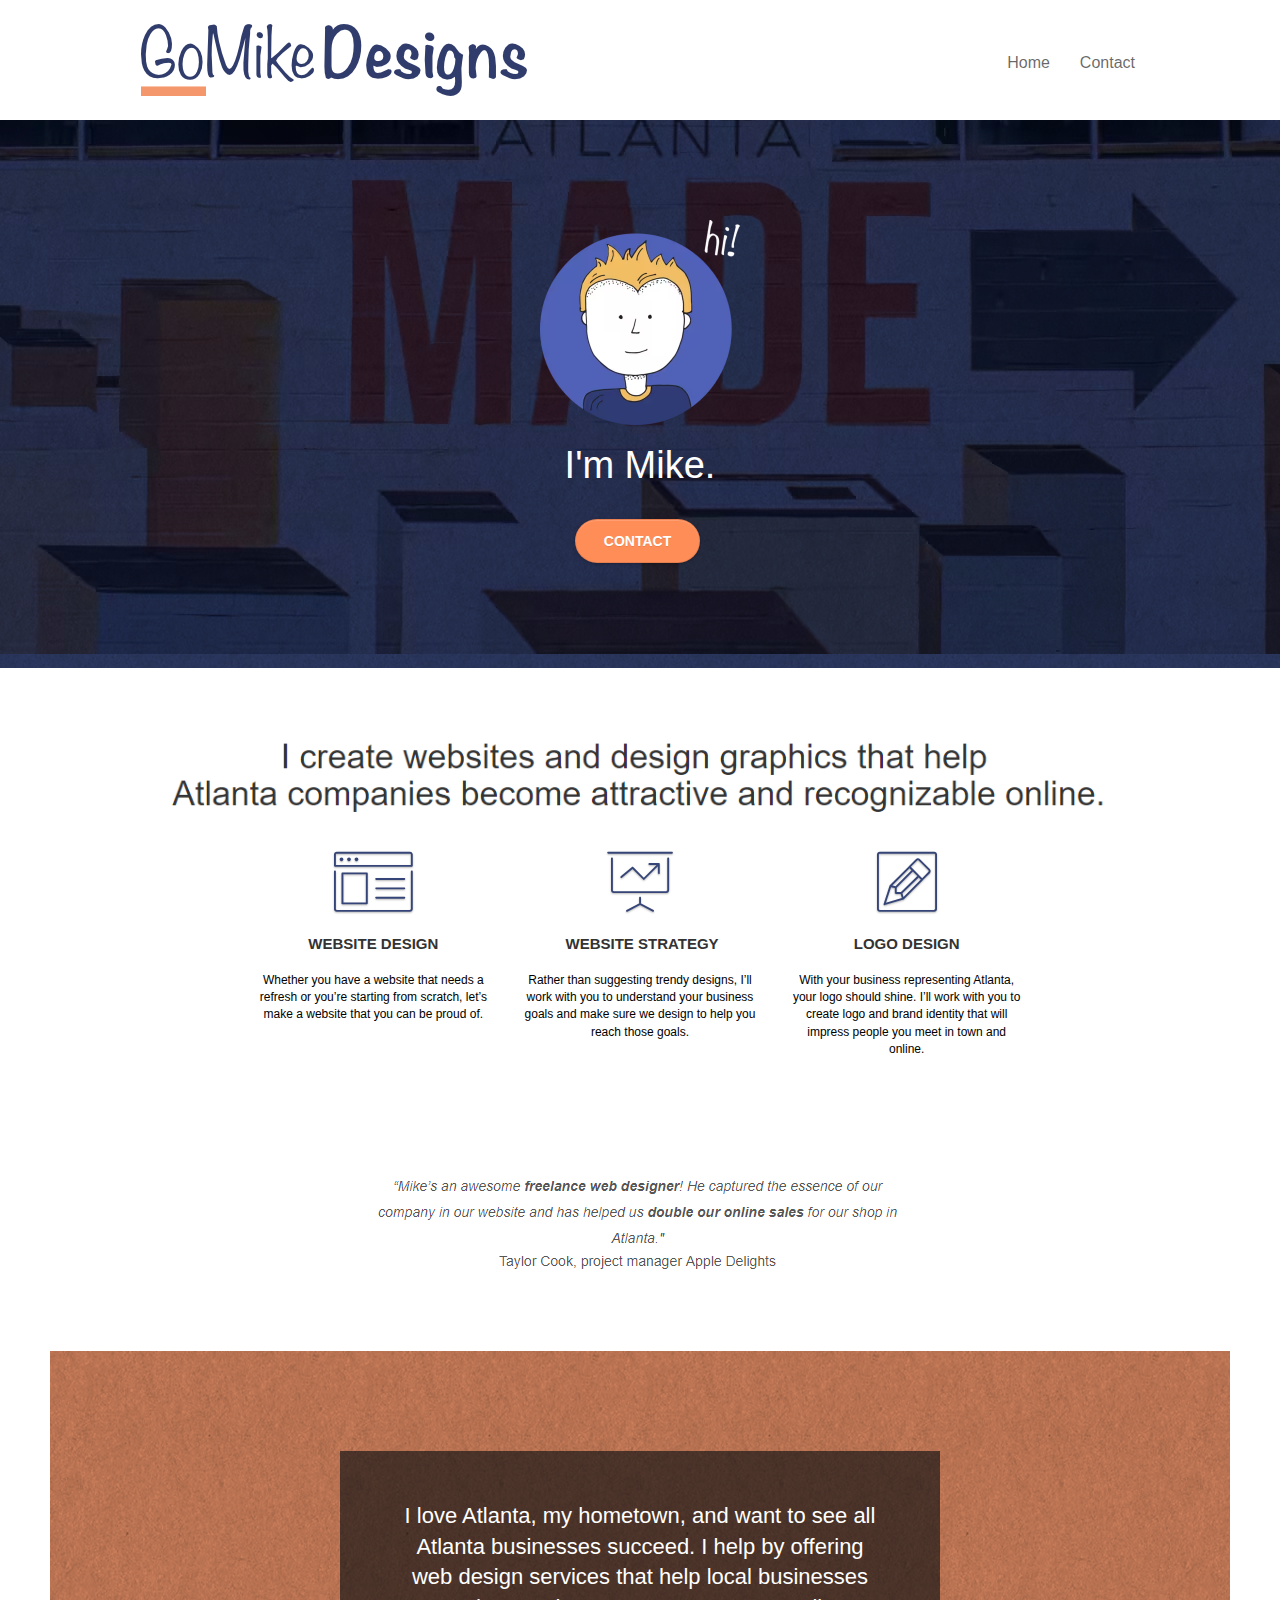
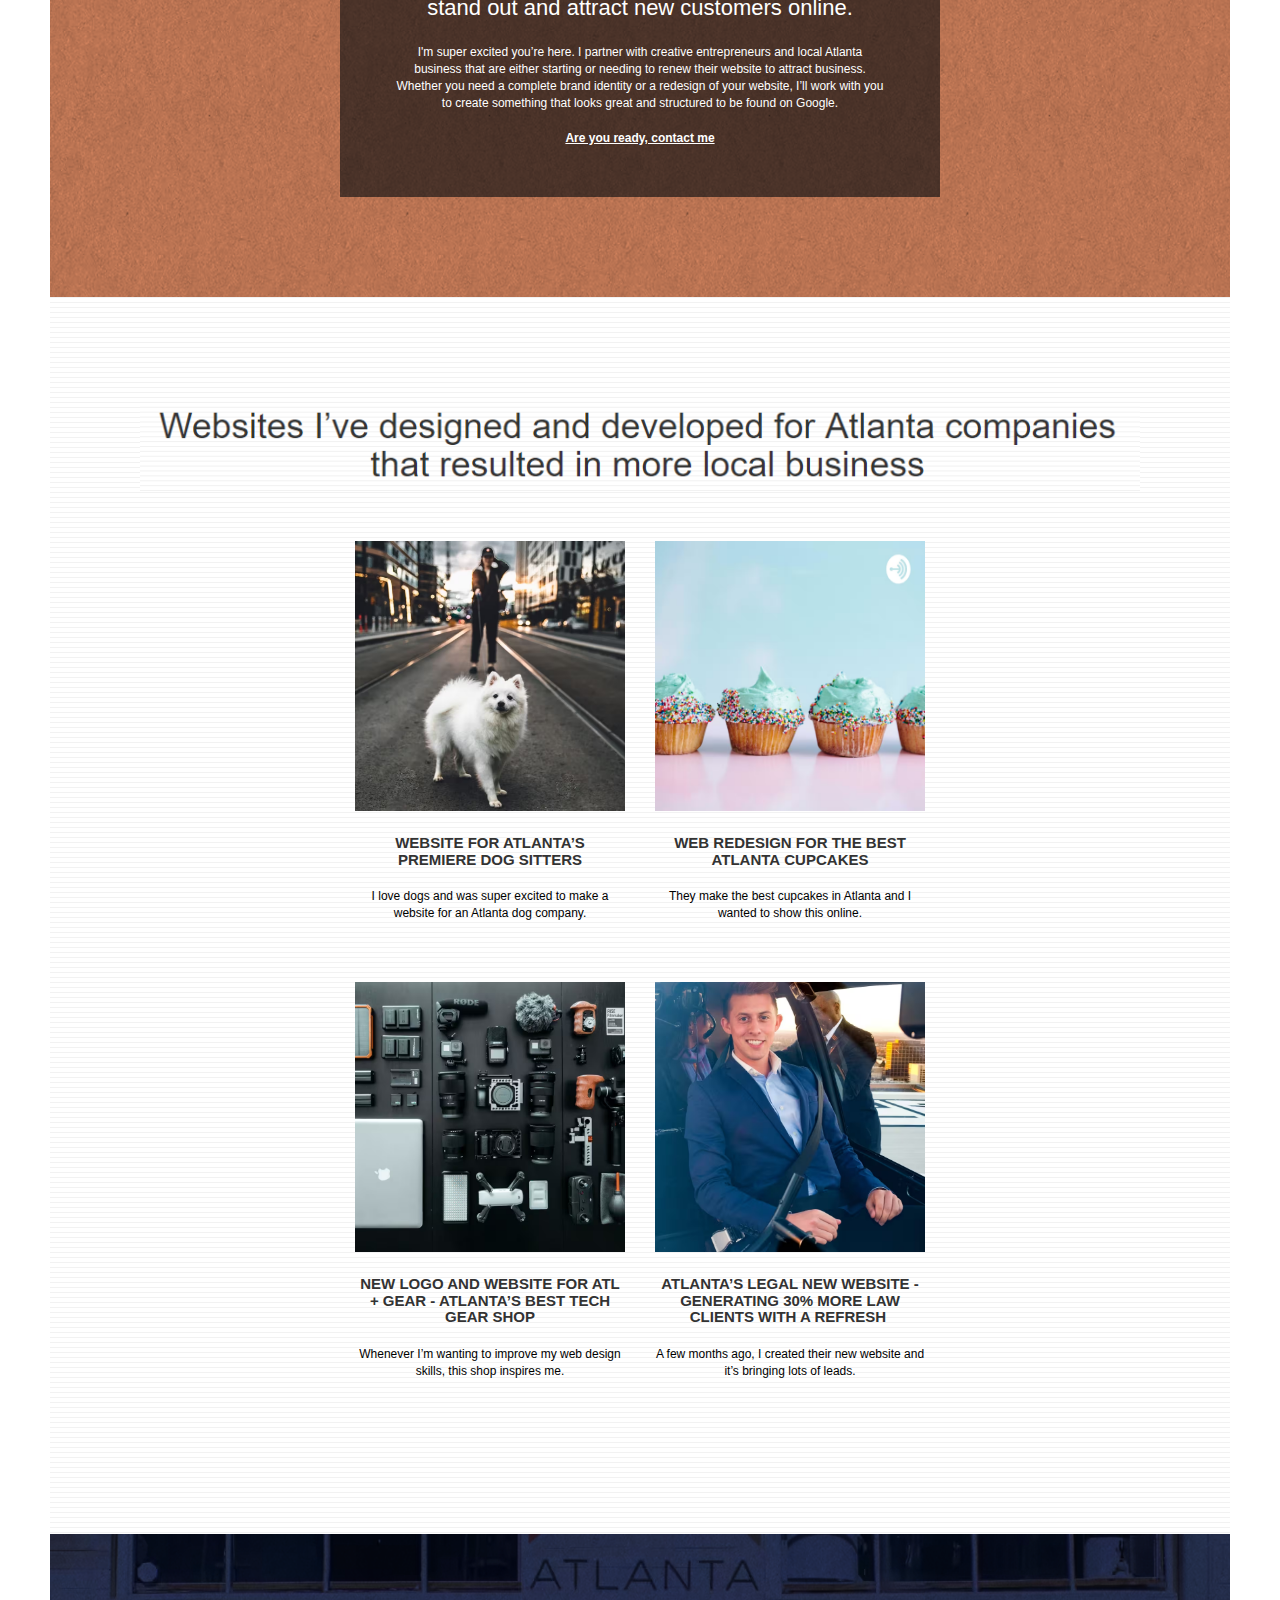
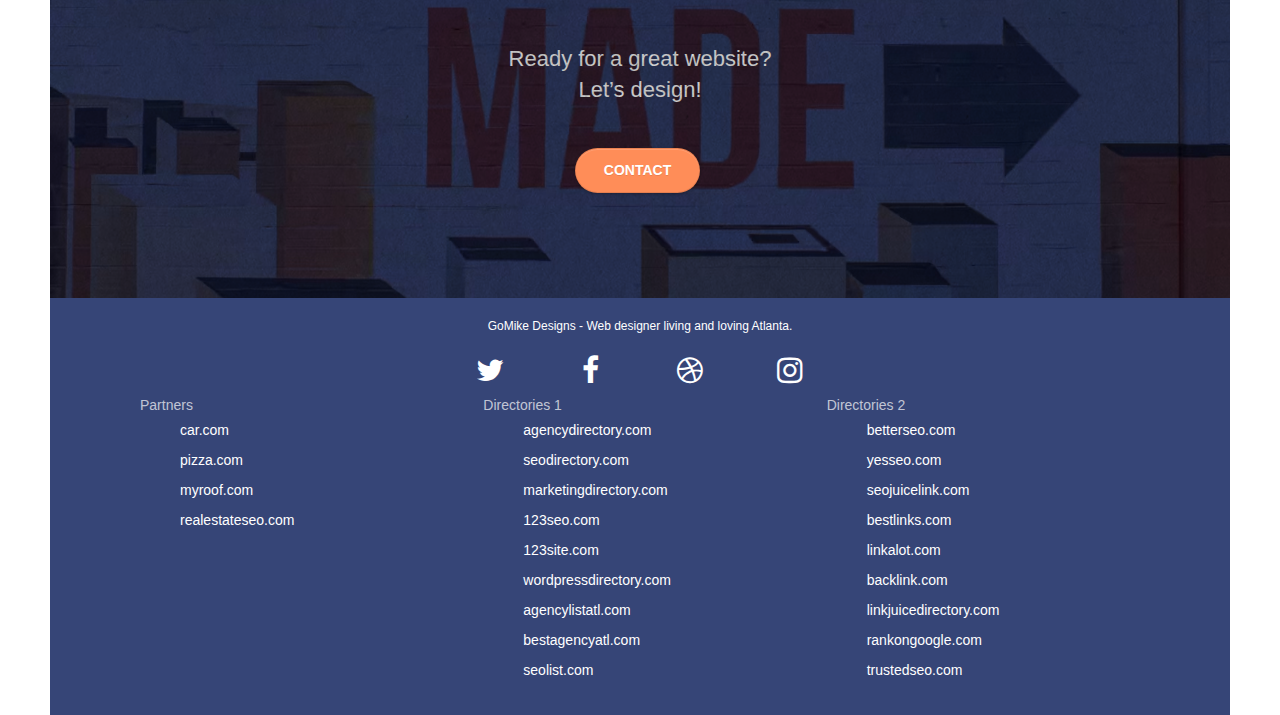
==== index.html @ 9089d937 "update" ====
<!DOCTYPE html>
<html lang="en">
  <head>
    <meta charset="utf-8" />
    <meta http-equiv="X-UA-Compatible" content="IE=edge" />
    <meta
      name="keywords"
      content="seo, google, website, internet, web design, design agency, design agency, design agency, design agency, design agency, design agency, logo design atlanta"
    />
    <meta
      name="description"
      content="I'm Mike and your should hire me to build your website"
    />
    <meta
      name="viewport"
      content="width=device-width, initial-scale=1.0, viewport-fit=cover"
    />
    <link rel="shortcut icon" type="image/png" href="favicon.jpg" />
    <link
      rel="stylesheet preload prefetch"
      href="css/bootstrap.min.css"
      as="style"
    />
    <link rel="stylesheet preload prefetch" href="style.min.css" as="style" />
    <link
      rel="stylesheet preload prefetch"
      as="style"
      href="css/font-awesome.min.css"
    />
    <link
      rel="preload"
      as="style"
      onload="this.onload=null;this.rel='stylesheet'"
      href="css/et-line.min.css"
    />

    <title>GoMikeDesigns - Home</title>

    <!-- Analytics -->

    <!-- Analytics END -->
  </head>
  <body>
    <!-- Main container -->
    <div class="page-container">
      <!-- bloc-0 -->
      <div class="bloc bgc-white l-bloc" id="bloc-0">
        <div class="container bloc-sm">
          <nav class="navbar row">
            <div class="navbar-header">
              <a class="navbar-brand" href="index.html"
                ><img
                  src="img/atlanta%20web%20design%20logo.png"
                  alt="logo, seo, google, website, internet, web design, design agency"
                  width="386"
                  height="72"
              /></a>

              <button
                id="nav-toggle"
                type="button"
                class="ui-navbar-toggle navbar-toggle"
                data-toggle="collapse"
                data-target=".navbar-1"
              >
                <span class="sr-only">Toggle navigation</span
                ><span class="icon-bar"></span><span class="icon-bar"></span
                ><span class="icon-bar"></span>
              </button>
            </div>
            <div class="collapse navbar-collapse navbar-1 special-dropdown-nav">
              <ul class="site-navigation nav navbar-nav">
                <li>
                  <a href="index.html">Home</a>
                </li>
                <li></li>
                <li>
                  <a href="contact.html">Contact</a>
                </li>
              </ul>
            </div>
          </nav>
        </div>
      </div>
      <!-- bloc-0 END -->

      <!-- bloc-1-hero -->
      <div
        class="bloc bgc-dark-slate-blue bg-atlanta-20made-20sign d-bloc bg-t-edge bloc-bg-texture texture-paper b-parallax"
        id="bloc-1-hero"
      >
        <div class="container bloc-lg">
          <div class="row tight-width-whitespace">
            <div class="col-sm-12">
              <img
                class="center-block image-resize-mode"
                srcset="
                  img/atlanta-web-designer-mike-100w.avif 100w,
                  img/atlanta-web-designer-mike-200w.avif 200w,
                  img/atlanta-web-designer-mike-400w.avif 400w
                "
                sizes="(max-width: 50px) 50px, (max-width: 100px) 100px, (max-width: 200px) 200px, (max-width: 400px) 400px, (min-width: 401px) 600px"
                src="img/atlanta-web-designer-mike.png"
                alt="atlanta web designer mike,seo, google, website, internet, web design, design agency"
                width="200"
                height="205"
              />
              <h1 class="text-center hero-bloc-text tc-white">I'm Mike.</h1>
              <div class="text-center">
                <a
                  href="Contact.html"
                  class="btn btn-lg btn-clean btn-rd cta-hero btn-atomic-tangerine"
                  id="cta-hero"
                  >Contact</a
                >
              </div>
            </div>
          </div>
        </div>
      </div>
      <!-- bloc-1-hero END -->

      <!-- bloc-2-services -->
      <div class="bloc bgc-white l-bloc" id="bloc-2-services">
        <div class="container bloc-md">
          <div class="row">
            <div class="col-sm-12 text-center">
              <img
                class="title-design"
                alt="web agency, web design, logo design, atlanta agency, mike"
                src="img/title.png"
                width="1062"
                height="116"
              />
            </div>
            <div class="row voffset-lg med-width-whitespace">
              <div class="col-sm-4">
                <div class="text-center">
                  <span
                    class="et-icon-browser sm-shadow icon-dark-slate-blue icons icon-lg"
                  ></span>
                </div>
                <h1 class="mg-md text-center service-header">Website Design</h1>
                <p class="text-center">
                  Whether you have a website that needs a refresh or
                  you&rsquo;re starting from scratch, let&rsquo;s make a website
                  that you can be proud of.
                </p>
              </div>
              <div class="col-sm-4">
                <div class="text-center">
                  <span
                    class="et-icon-presentation sm-shadow icon-dark-slate-blue icons icon-lg"
                  ></span>
                </div>
                <h1 class="mg-md text-center service-header">
                  &nbsp;Website Strategy
                </h1>
                <p class="text-center">
                  Rather than suggesting trendy designs, I&rsquo;ll work with
                  you to understand your business goals and make sure we design
                  to help you reach those goals.<br />
                </p>
              </div>
              <div class="col-sm-4">
                <div class="text-center">
                  <span
                    class="et-icon-edit sm-shadow icon-dark-slate-blue icons icon-lg"
                  ></span>
                </div>
                <h1 class="mg-md text-center service-header">Logo Design</h1>
                <p class="text-center">
                  With your business representing Atlanta, your logo should
                  shine. I&rsquo;ll work with you to create logo and brand
                  identity that will impress people you meet in town and online.
                </p>
              </div>
            </div>
            <div class="row voffset-lg voffset">
              <div class="col-xs-12 col-md-8 col-md-offset-2 text-center">
                <img
                  class="title-quote"
                  alt="web agency, web design, logo design "
                  src="img/quote.png"
                  width="580"
                  height="153"
                />
              </div>
            </div>
          </div>
        </div>
        <!-- bloc-2-services END -->

        <!-- bloc-3-what-i-do -->
        <div
          class="bloc tc-white bgc-atomic-tangerine bloc-bg-texture texture-paper b-parallax bg-atlanta-20made-20sign-20orange d-bloc"
          id="bloc-3-what-i-do"
        >
          <div class="container bloc-lg">
            <div class="row tight-width-whitespace black-background">
              <div class="col-sm-12">
                <h2 class="mg-md text-center tc-white">
                  I love Atlanta, my hometown, and want to see all Atlanta
                  businesses succeed. I help by offering web design services
                  that help local businesses stand out and attract new customers
                  online.<br />
                </h2>
                <p class="text-center white">
                  I'm super excited you&rsquo;re here. I partner with creative
                  entrepreneurs and local Atlanta business that are either
                  starting or needing to renew their website to attract
                  business. Whether you need a complete brand identity or a
                  redesign of your website, I&rsquo;ll work with you to create
                  something that looks great and structured to be found on
                  Google.<br /><br /><a
                    class="ltc-white bold-link"
                    href="Contact.html"
                    >Are you ready, contact me</a
                  ><br />
                </p>
              </div>
            </div>
          </div>
        </div>
        <!-- bloc-3-what-i-do END -->

        <!-- bloc-4-portfolio -->
        <div
          class="bloc bgc-white bg-lines-h2-bg bg-repeat l-bloc"
          id="bloc-4-portfolio"
        >
          <div class="container bloc-lg">
            <div class="row">
              <div class="col-sm-12 text-center">
                <img
                  class="title-design"
                  alt="web agency, web design, logo design "
                  src="img/title2.png"
                  width="1018"
                  height="96"
                />
              </div>
            </div>
            <div class="row tight-width-whitespace portfolio-row">
              <div class="col-sm-6">
                <a
                  href="#"
                  data-lightbox="img/11.jpg"
                  data-gallery-id="gallery-1"
                  data-caption="Website for Atlanta's Premiere dog salon"
                  data-frame="snapshot-lb"
                  ><img
                    srcset="img/11-1000w.avif 1000w"
                    class="img-responsive portfolio-thumb"
                    sizes="(max-width: 400px) 400px, (max-width: 600px) 600px, (max-width: 800px) 800px, (min-width: 801px) 1000px"
                    src="img/11.jpg"
                    alt="seo, google, website, internet, web design, design agency website for dog salon"
                    width="800"
                    height="800"
                /></a>
                <h3 class="mg-md text-center">
                  Website for Atlanta&rsquo;s premiere Dog Sitters
                </h3>
                <p class="text-center">
                  I love dogs and was super excited to make a website for an
                  Atlanta dog company.
                </p>
              </div>
              <div class="col-sm-6">
                <a
                  href="#"
                  data-lightbox="img/2.jpg"
                  data-gallery-id="gallery-1"
                  data-caption="web redesign for the best cupcakes in Atlanta"
                  data-frame="snapshot-lb"
                >
                  <img
                    srcset="img/2-1000w.avif 1000w, img/2-1200w.avif 1200w"
                    class="img-responsive portfolio-thumb"
                    sizes="(max-width: 400px) 400px, (max-width: 600px) 600px, (max-width: 800px) 800px, (max-width: 1000px) 1000px, (min-width: 1001px) 1200px"
                    src="img/2.jpg"
                    alt="seo, google, website, internet, web design, design agency website for best cupcakes in atlanta"
                    width="800"
                    height="800"
                /></a>
                <h3 class="mg-md text-center">
                  Web redesign for the best Atlanta&nbsp;cupcakes
                </h3>
                <p class="text-center">
                  They make the best cupcakes in Atlanta and I wanted to show
                  this online.
                </p>
              </div>
            </div>
            <div class="row tight-width-whitespace portfolio-row">
              <div class="col-sm-6">
                <a
                  href="#"
                  data-lightbox="img/3.bmp"
                  data-gallery-id="gallery-1"
                  data-caption="New logo and website for Atlanta's best tech gear shop"
                  data-frame="snapshot-lb"
                  ><img
                    srcset="
                      img/3-400w.avif 400w,
                      img/3-600w.avif 600w,
                      img/3-800w.avif 800w
                    "
                    class="img-responsive portfolio-thumb"
                    sizes="(max-width: 400px) 400px, (max-width: 600px) 600px, (min-width: 601px) 800px"
                    src="img/3.bmp"
                    alt="New logo and website for Atlanta's best tech gear shop"
                    width="800"
                    height="800"
                /></a>
                <h3 class="mg-md text-center">
                  New logo and website for Atl + Gear - Atlanta&rsquo;s best
                  tech gear shop
                </h3>
                <p class="text-center">
                  Whenever I&rsquo;m wanting to improve my web design skills,
                  this shop inspires me.
                </p>
              </div>
              <div class="col-sm-6">
                <a
                  href="#"
                  data-lightbox="img/4.bmp"
                  data-gallery-id="gallery-1"
                  data-caption="Atlanta's legal website generates 30% more clients after web redesign"
                  data-frame="snapshot-lb"
                  ><img
                    srcset="
                      img/4-400w.avif 400w,
                      img/4-600w.avif 600w,
                      img/4-800w.avif 800w
                    "
                    class="img-responsive portfolio-thumb"
                    sizes="(max-width: 400px) 400px, (max-width: 600px) 600px, (min-width: 601px) 800px"
                    src="img/4.bmp"
                    alt="Atlanta's legal website generates 30% more clients after web redesign"
                    width="800"
                    height="800"
                /></a>
                <h3 class="mg-md text-center">
                  Atlanta&rsquo;s legal new website - Generating 30% more law
                  clients with a refresh&nbsp;
                </h3>
                <p class="text-center">
                  A few months ago, I created their new website and it&rsquo;s
                  bringing lots of leads.
                </p>
              </div>
            </div>
          </div>
        </div>
        <!-- bloc-4-portfolio END -->

        <!-- bloc-5-cta -->
        <div
          class="bloc bgc-dark-slate-blue bg-atlanta-20made-20sign d-bloc bloc-bg-texture texture-paper"
          id="bloc-5-cta"
        >
          <div class="container bloc-lg">
            <div class="row">
              <h2 class="mg-md text-center tc-white">
                Ready for a great website?
                <br />Let&rsquo;s design!
              </h2>
              <div class="col-sm-12 text-center">
                <a
                  href="Contact.html"
                  class="btn btn-atomic-tangerine btn-clean btn-rd btn-lg cta-hero"
                  >Contact</a
                >
              </div>
            </div>
          </div>
        </div>
        <!-- bloc-5-cta END -->

        <!-- Footer - bloc-8 -->
        <footer>
          <div class="bloc bgc-dark-slate-blue d-bloc" id="bloc-8">
            <div class="container bloc-sm">
              <div class="row">
                <div class="col-sm-12">
                  <p class="text-center white">
                    GoMike Designs - Web designer living and loving Atlanta.<br />
                  </p>
                  <div class="row row-no-gutters social">
                    <div class="col-sm-3">
                      <div class="text-center">
                        <a class="social" href="index.html" aria-label="twitter"
                          ><span
                            class="fa fa-twitter icon-md fa-awesome-white"
                          ></span
                        ></a>
                      </div>
                    </div>
                    <div class="col-sm-3">
                      <div class="text-center">
                        <a
                          class="social"
                          href="index.html"
                          aria-label="facebook"
                          ><span
                            class="fa fa-facebook icon-md fa-awesome-white"
                          ></span
                        ></a>
                      </div>
                    </div>
                    <div class="col-sm-3">
                      <div class="text-center">
                        <a class="social" href="index.html" aria-label="dribble"
                          ><span
                            class="fa fa-dribbble icon-md fa-awesome-white"
                          ></span
                        ></a>
                      </div>
                    </div>
                    <div class="col-sm-3">
                      <div class="text-center">
                        <a
                          class="social"
                          href="index.html"
                          aria-label="instagram"
                          ><span
                            class="fa fa-instagram icon-md fa-awesome-white"
                          ></span
                        ></a>
                      </div>
                    </div>
                  </div>
                  <div class="row">
                    <div class="col-sm-4">
                      Partners
                      <ul>
                        <li>
                          <a href="car.com">car.com</a>
                        </li>
                        <li>
                          <a href="pizza.com">pizza.com</a>
                        </li>
                        <li>
                          <a href="myroof.com">myroof.com</a>
                        </li>
                        <li>
                          <a href="realestateseo.com">realestateseo.com</a>
                        </li>
                      </ul>
                    </div>
                    <div class="col-sm-4">
                      Directories 1
                      <ul>
                        <li>
                          <a href="agencydirectory.com">agencydirectory.com</a>
                        </li>
                        <li>
                          <a href="seodirectory.com">seodirectory.com</a>
                        </li>
                        <li>
                          <a href="marketingdirectory.com"
                            >marketingdirectory.com</a
                          >
                        </li>
                        <li>
                          <a href="123seo.com">123seo.com</a>
                        </li>
                        <li>
                          <a href="123site.com">123site.com</a>
                        </li>
                        <li>
                          <a href="wordpressdirectory.com"
                            >wordpressdirectory.com</a
                          >
                        </li>
                        <li>
                          <a href="agencylistatl.com">agencylistatl.com</a>
                        </li>
                        <li>
                          <a href="bestagencyatl.com">bestagencyatl.com</a>
                        </li>
                        <li>
                          <a href="seolist.com">seolist.com</a>
                        </li>
                      </ul>
                    </div>
                    <div class="col-sm-4">
                      Directories 2
                      <ul>
                        <li>
                          <a href="betterseo.com">betterseo.com</a>
                        </li>
                        <li>
                          <a href="yesseo.com">yesseo.com</a>
                        </li>
                        <li>
                          <a href="seojuicelink.com">seojuicelink.com</a>
                        </li>
                        <li>
                          <a href="bestlinks.com">bestlinks.com</a>
                        </li>
                        <li>
                          <a href="linkalot.com">linkalot.com</a>
                        </li>
                        <li>
                          <a href="backlink.com">backlink.com</a>
                        </li>
                        <li>
                          <a href="linkjuicedirectory.com"
                            >linkjuicedirectory.com</a
                          >
                        </li>
                        <li>
                          <a href="rankongoogle.com">rankongoogle.com</a>
                        </li>
                        <li>
                          <a href="trustedseo.com">trustedseo.com</a>
                        </li>
                      </ul>
                    </div>
                  </div>
                </div>
              </div>
            </div>
          </div>
        </footer>
        <!-- Footer - bloc-8 END -->
      </div>
    </div>
    <!-- Main container END -->
    <script src="js/jquery-2.1.0.min.js"></script>
    <script src="js/bootstrap.min.js"></script>
    <script src="js/blocs.min.js"></script>
    <script src="js/jquery.touchSwipe.min.js"></script>
    <script src="js/gmaps.min.js"></script>
  </body>
</html>
---- style.min.css ----
.d-bloc .navbar-toggle .icon-bar,body{background:#fff}.bloc .container,.row.row-no-gutters>[class*="col-"],.row.row-no-gutters>[class^="col-"]{padding-right:0;padding-left:0}.nav-center .navbar-brand img,body{margin:0}.nav-invert .navbar .nav,.nav>li{float:left}a,button{outline:0!important}.scrollToTop,a,button{transition:.3s ease-in-out}h1,h3,h4{color:#333!important}body{padding:0;overflow-x:hidden;-webkit-font-smoothing:antialiased;-moz-osx-font-smoothing:grayscale}li{padding:5px 0}a:hover{text-decoration:none;cursor:pointer}#page-loading-blocs-notifaction{position:fixed;top:0;bottom:0;width:100%;z-index:100000;background:url(img/pageload-spinner.gif)center center no-repeat #fff}.bloc{width:100%;clear:both;background:50% 50% / cover no-repeat;padding:0 50px;-webkit-background-size:cover;-moz-background-size:cover;-o-background-size:cover;position:relative}.bloc-lg{padding:100px 50px}.bloc-md{padding:50px}.bloc-sm{padding:20px 50px}.bg-b-edge,.bg-bl-edge,.bg-br-edge,.bg-center,.bg-l-edge,.bg-r-edge,.bg-repeat,.bg-t-edge,.bg-tl-edge,.bg-tr-edge{-webkit-background-size:auto!important;-moz-background-size:auto!important;-o-background-size:auto!important;background-size:auto!important}.bg-repeat,.nav>li a:focus,.nav>li a:hover{background:0 0}.bg-t-edge{background:top no-repeat}.bloc-bg-texture::before{content:"";background-size:2px 2px;position:absolute;top:0;bottom:0;left:0;right:0}.texture-paper::before{background:url(img/texture-paper-400w.avif)0 0/280px 280px}.nav>li>.dropdown a,.navbar-toggle:hover{background:0 0!important}.b-parallax{background-attachment:fixed}.d-bloc{color:rgba(255,255,255,.7)}.d-bloc button:hover{color:rgba(255,255,255,.9)}.d-bloc .icon-round,.d-bloc .icon-rounded,.d-bloc .icon-semi-rounded-a,.d-bloc .icon-semi-rounded-b,.d-bloc .icon-square{border-color:rgba(255,255,255,.9)}.d-bloc .divider-h span{border-color:rgba(255,255,255,.2)}.d-bloc .a-btn,.d-bloc .navbar a,.d-bloc .navbar-brand,.d-bloc a .icon-lg,.d-bloc a .icon-md,.d-bloc a .icon-sm,.d-bloc a .icon-xl,.d-bloc h1 a,.d-bloc h2 a,.d-bloc h3 a,.d-bloc h4 a,.d-bloc h5 a,.d-bloc h6 a,.d-bloc p a{color:rgba(255,255,255,.6)}.d-bloc .a-btn:hover,.d-bloc .navbar a:hover,.d-bloc .navbar-brand:hover,.d-bloc a:hover .icon-lg,.d-bloc a:hover .icon-md,.d-bloc a:hover .icon-sm,.d-bloc a:hover .icon-xl,.d-bloc h1 a:hover,.d-bloc h2 a:hover,.d-bloc h3 a:hover,.d-bloc h4 a:hover,.d-bloc h5 a:hover,.d-bloc h6 a:hover,.d-bloc p a:hover{color:#fff}.d-bloc .btn-wire,.d-bloc .btn-wire:hover{color:#fff;border-color:#fff}.d-bloc .panel icon,.l-bloc .icon-round,.l-bloc .icon-rounded,.l-bloc .icon-semi-rounded-a,.l-bloc .icon-semi-rounded-b,.l-bloc .icon-square{border-color:rgba(0,0,0,.7)}.d-bloc .panel,.l-bloc{color:rgba(0,0,0,.5)}.d-bloc .panel button:hover,.l-bloc button:hover{color:rgba(0,0,0,.7)}.d-bloc .panel .divider-h span,.l-bloc .divider-h span{border-color:rgba(0,0,0,.1)}.d-bloc .panel .a-btn,.l-bloc .a-btn,.l-bloc .navbar a,.l-bloc .navbar-brand,.l-bloc .navbar-toggle .icon-bar,.l-bloc a .icon-lg,.l-bloc a .icon-md,.l-bloc a .icon-sm,.l-bloc a .icon-xl,.l-bloc h1 a,.l-bloc h2 a,.l-bloc h3 a,.l-bloc h4 a,.l-bloc h5 a,.l-bloc h6 a,.l-bloc p a{color:rgba(0,0,0,.6)}.d-bloc .panel .a-btn:hover,.l-bloc .a-btn:hover,.l-bloc .navbar a:hover,.l-bloc .navbar-brand:hover,.l-bloc a:hover .icon-lg,.l-bloc a:hover .icon-md,.l-bloc a:hover .icon-sm,.l-bloc a:hover .icon-xl,.l-bloc h1 a:hover,.l-bloc h2 a:hover,.l-bloc h3 a:hover,.l-bloc h4 a:hover,.l-bloc h5 a:hover,.l-bloc h6 a:hover,.l-bloc p a:hover{color:#000}.d-bloc .panel .btn-wire,.d-bloc .panel .btn-wire:hover,.l-bloc .btn-wire,.l-bloc .btn-wire:hover{color:rgba(0,0,0,.7);border-color:rgba(0,0,0,.3)}.voffset{margin-top:30px}.voffset-lg{margin-top:80px}.row-no-gutters{margin-right:0;margin-left:0}.navbar{margin-bottom:0;z-index:1}.navbar-brand{height:auto;padding:3px 15px;font-size:25px;font-weight:600;line-height:44px}.navbar-brand img{max-height:200px;margin:0 5px 0 0;display:inline}.navbar-brand img[src$="svg"]{min-width:100px}.navbar .nav{padding-top:2px;margin-right:-16px;float:right;z-index:1}.nav>li{margin-top:4px;font-size:16px}.navbar-nav .open .dropdown-menu>li>a{text-align:inherit}.navbar-toggle{margin:10px 10px 0 0;border:0}.mg-lg,.mg-md{margin-top:10px}.navbar-toggle .icon-bar{background-color:rgba(0,0,0,.5);width:26px}.nav-invert .navbar-brand,.nav-invert .navbar-header{float:right;position:relative;z-index:2}@media(min-width:768px){.site-navigation{position:absolute;top:50%;right:20px;transform:translate(0,-50%);-webkit-transform:translateY(-50%)}.nav>li .dropdown-menu a,.nav>li .dropdown-menu a:hover{color:#484848}.nav-invert .site-navigation{left:0;right:0}.nav-center{text-align:center}.nav-center .navbar-header{width:100%}.nav-center .nav>li,.nav-center .navbar-brand,.nav-center .navbar-header{float:none;display:inline-block}.nav-center .site-navigation{position:relative;width:100%;right:0;margin-right:0;margin-top:20px}.nav-center.mini-nav .navbar-toggle{float:none;margin:10px auto 0}}.nav>li>.dropdown a{display:block;padding:14px 15px}nav .caret{margin:0 5px}.dropdown-menu .dropdown-menu{top:-8px;left:100%}.dropdown-menu .dropmenu-flow-right{top:100%;left:0;margin-left:-1px;border-top-left-radius:0;border-top-right-radius:0}.dropdown-menu .dropdown span{border:4px solid #000;border-top-color:transparent;border-right-color:transparent;border-bottom-color:transparent;margin:6px -5px 0 0!important;float:right}.mg-md{margin-bottom:20px}.mg-lg{margin-bottom:40px}.btn{margin:0 5px 5px 0}.btn.pull-right{margin:0 0 5px 5px}.btn-d,.btn-d:focus,.btn-d:hover{color:#000;background:#eaeaea}.close-lightbox,.lightbox-caption,.next-lightbox,.prev-lightbox{background:rgba(0,0,0,.5);position:absolute}.btn-rd{border-radius:40px}.btn-clean{border:1px solid rgba(0,0,0,.08);border-bottom-color:rgba(0,0,0,.1);text-shadow:0 1px 0 rgba(0,0,1,.1);box-shadow:0 1px 3px rgba(0,0,1,.25),inset 0 1px 0 0 rgba(255,255,255,.15)}.icon-md{font-size:30px!important}.icon-lg{font-size:60px!important}.sm-shadow{text-shadow:0 1px 2px rgba(0,0,0,.3)}.panel-sq,.panel-sq .panel-footer,.panel-sq .panel-heading{border-radius:0}.panel-rd{border-radius:30px}.panel-rd .panel-heading{border-radius:29px 29px 0 0}.panel-rd .panel-footer{border-radius:0 0 29px 29px}.form-control{border-color:#000;box-shadow:none}.scrollToTop{width:40px;height:40px;position:fixed;bottom:20px;right:20px;opacity:1;z-index:500;transition:all .3s ease-in-out}.scrollToTop span{margin-top:6px}.showScrollTop{font-size:14px;opacity:1}a[data-lightbox]{position:relative;display:block;text-align:center}a[data-lightbox]:hover::before{content:"+";font-family:HelveticaNeue-Light,"Helvetica Neue Light","Helvetica Neue",Helvetica,Arial;font-size:32px;width:50px;height:50px;margin-left:-25px;border-radius:50%;background:rgba(0,0,0,.6);color:#fff;font-weight:100;z-index:1;position:absolute;top:50%;transform:translateY(-50%);-webkit-transform:translateY(-50%)}a[data-lightbox]:hover img{opacity:.6;-webkit-animation-fill-mode:none;animation-fill-mode:none}#lightbox-modal{display:flex;align-items:center}#lightbox-modal .modal-dialog{width:90%;max-width:900px;margin:0 auto}#lightbox-modal .modal-dialog img{max-height:90vh;margin:0 auto}.lightbox-caption{padding:20px;color:#fff;left:15px;right:15px;bottom:5px}.close-lightbox{color:#fff;font-size:30px;top:20px;right:20px;z-index:20;border:0;line-height:30px;padding:0 9px 5px;opacity:.3}.close-lightbox:hover,.next-lightbox:hover,.prev-lightbox:hover{opacity:1;color:#fff}.next-lightbox,.prev-lightbox{font-size:20px;color:rgba(255,255,255,.9);transition:.2s ease-in-out;top:45%;z-index:1;opacity:.4}.next-lightbox{padding:6px 8px 1px 13px;right:25px}.prev-lightbox{padding:6px 13px 1px 10px;left:25px}.snapshot-lb .modal-body{padding-bottom:45px}.snapshot-lb .lightbox-caption{padding:0;color:rgba(0,0,0,.5);background:0 0}.btn-atomic-tangerine,.cta-hero,.ltc-white,.tc-white,.white{color:#fff!important}.btn,a,h1,h2,h3,h4,h5,h6,label,p{font-family:helvetica;font-weight:400;color:#000}.container{max-width:1000px}.hero-bloc-text{font-size:38px}.hero-bloc-text-sub{font-size:36px}.statement-bloc-text{line-height:26px;font-style:italic;font-size:20px;text-align:center;font-weight:lighter;max-width:520px;margin:auto}.cta-hero,h3{font-weight:700}p{font-size:12px;color:#000}.tight-width-whitespace{max-width:600px;margin:auto}.h1{font-size:20px;font-family:"Open Sans"}.cta-hero{margin-top:22px;text-transform:uppercase;padding:12px 28px;font-size:1em}.social{display:flex;justify-content:space-evenly;max-width:400px;margin:auto;padding:5px 0}h2{font-size:22px;line-height:1.4em}.service-header,h3{font-size:15px;text-transform:uppercase}.med-width-whitespace{max-width:800px;margin:auto;box-shadow:0 0 0 #000}.icons{margin-bottom:14px;margin-top:24px}.portfolio-thumb{margin-bottom:24px}.portfolio-row{margin-bottom:44px;margin-top:50px}.avatar{box-shadow:0 4px 9px rgba(0,0,0,.3)}.black-background{background-color:rgba(35,31,32,.7);padding:40px}.bold-link{font-weight:900;text-decoration:underline!important}.service-header{font-weight:700}.bgc-white{background-color:#fff}.bgc-dark-slate-blue{background-color:#364577}.bgc-atomic-tangerine{background-color:#f3976c}.btn-atomic-tangerine{background:#ff8d58}.btn-atomic-tangerine:hover{background:#c27956!important;color:#fff!important}.ltc-white:hover{color:#ccc!important}.ltc-atomic-tangerine{color:#ff8d58!important}.ltc-atomic-tangerine:hover{color:#c27956!important}.icon-dark-slate-blue{color:#364577!important;border-color:#364577!important}.bg-dots-bg{background-image:url(img/dots-bg.png)}.bg-lines-h2-bg{background-image:url(img/lines-h2-bg.png)}.bg-atlanta-20made-20sign{background-image:url(img/atlanta-made-sign-1600w.avif)}.bg-atlanta-20made-20sign-20orange{background-image:url(img/atlanta-made-sign-orange-2000w.avif)}@media(max-width:1024px){.bloc{padding-left:20px;padding-right:20px}.bloc-tile-2.full-width-bloc .container,.bloc-tile-3.full-width-bloc .container,.bloc-tile-4.full-width-bloc .container,.bloc.full-width-bloc{padding-left:0;padding-right:0}}@media(max-width:992px) and (min-width:768px){.navbar .nav{max-width:80%}.nav-center.navbar .nav{max-width:100%}}@media only screen and (min-device-width:768px) and (max-device-width:1024px) and (orientation:landscape){.b-parallax{background-attachment:scroll}}@media only screen and (min-device-width:1024px) and (max-device-width:1366px) and (-webkit-min-device-pixel-ratio:1.5){.b-parallax{background-attachment:scroll}}@media(max-width:991px){.container{width:100%}.b-parallax{background-attachment:scroll}#hero-bloc,.page-container{overflow-x:hidden;position:relative}.bloc{padding-left:constant(safe-area-inset-left);padding-right:constant(safe-area-inset-right)}.bloc-group,.bloc-group .bloc{display:block;width:100%}.bloc-fill-screen .fill-bloc-bottom-edge,.bloc-fill-screen .fill-bloc-top-edge{padding:0 20px;padding-left:constant(safe-area-inset-left);padding-right:constant(safe-area-inset-right)}}@media(max-width:400px){.bloc{padding-left:0;padding-right:0}}@media(max-width:767px){.page-container{overflow-x:hidden;position:relative}#disqus_thread,h1,h2,h3,h4,h5,h6,p{padding-left:10px!important;padding-right:10px!important}.b-parallax{background-attachment:scroll}.navbar .nav{padding-top:0;border-top:1px solid rgba(0,0,0,.2);float:none!important}.navbar.row{margin-left:0;margin-right:0}.site-navigation{position:inherit;transform:none;-webkit-transform:none;-ms-transform:none}.nav>li{margin-top:0;border-bottom:1px solid rgba(0,0,0,.1);background:rgba(0,0,0,.05);text-align:left;padding-left:15px;width:100%}.nav>li:hover{background:rgba(0,0,0,.08)}.dropdown .dropdown a .caret{float:none;margin:5px 0 0 10px!important;border:4px solid #000;border-bottom-color:transparent;border-right-color:transparent;border-left-color:transparent}#hero-bloc .navbar .nav{background:rgba(0,0,0,.8)}#hero-bloc .navbar .nav a{color:rgba(255,255,255,.6)}.hero{padding:50px 0}.hero-nav{left:-1px;right:-1px}.navbar-collapse{padding:0;overflow-x:hidden;-webkit-box-shadow:none;box-shadow:none}.navbar-brand img{max-height:40px;width:auto}.nav-invert .navbar-header{float:none;width:100%}.nav-invert .navbar-toggle{float:left;margin-left:10px}.bloc,.bloc-fill-screen .fill-bloc-bottom-edge,.bloc-fill-screen .fill-bloc-top-edge,.bloc-md,.bloc-sm,.bloc-tile-2 .container,.bloc-tile-3 .container,.bloc-tile-4 .container{padding-left:0;padding-right:0}.bloc-lg,.bloc-xl,.bloc-xxl{padding:40px 0}.a-block{padding:0 10px}.btn-dwn{display:none}.voffset{margin-top:5px}.voffset-md{margin-top:20px}.voffset-lg{margin-top:30px}form{padding:5px}.close-lightbox{display:inline-block}.blocsapp-device-iphone5{background-size:216px 425px;padding-top:60px;width:216px;height:425px}.blocsapp-device-iphone5 img{width:180px;height:320px}.bloc-mob-center-text{text-align:center}}.fa-awesome-white:before{color:#fff}a:link{color:#fff}li:a:link{color:#fff!important}.title-design{height:auto;max-width:100%}.title-quote{height:auto;max-width:100%}ul{list-style-type:none}.header-logo{height:auto;max-width:100%}
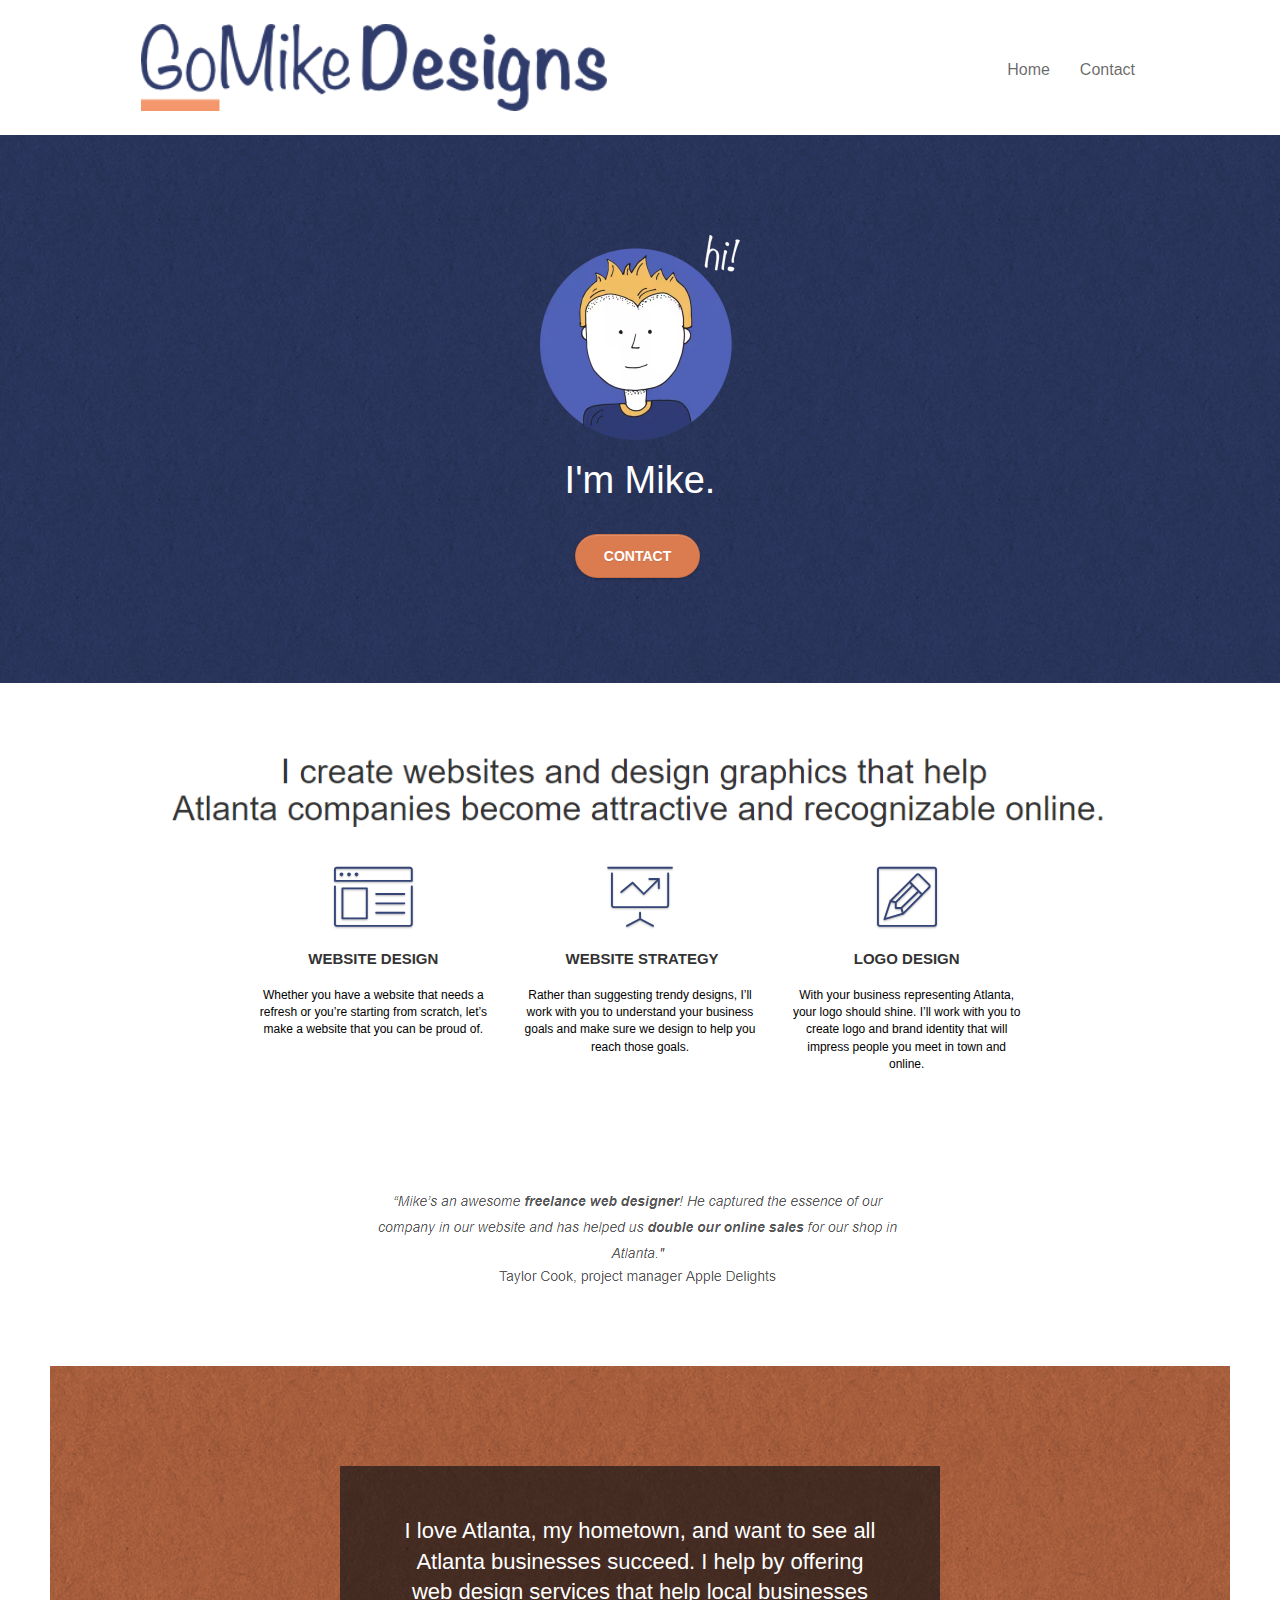
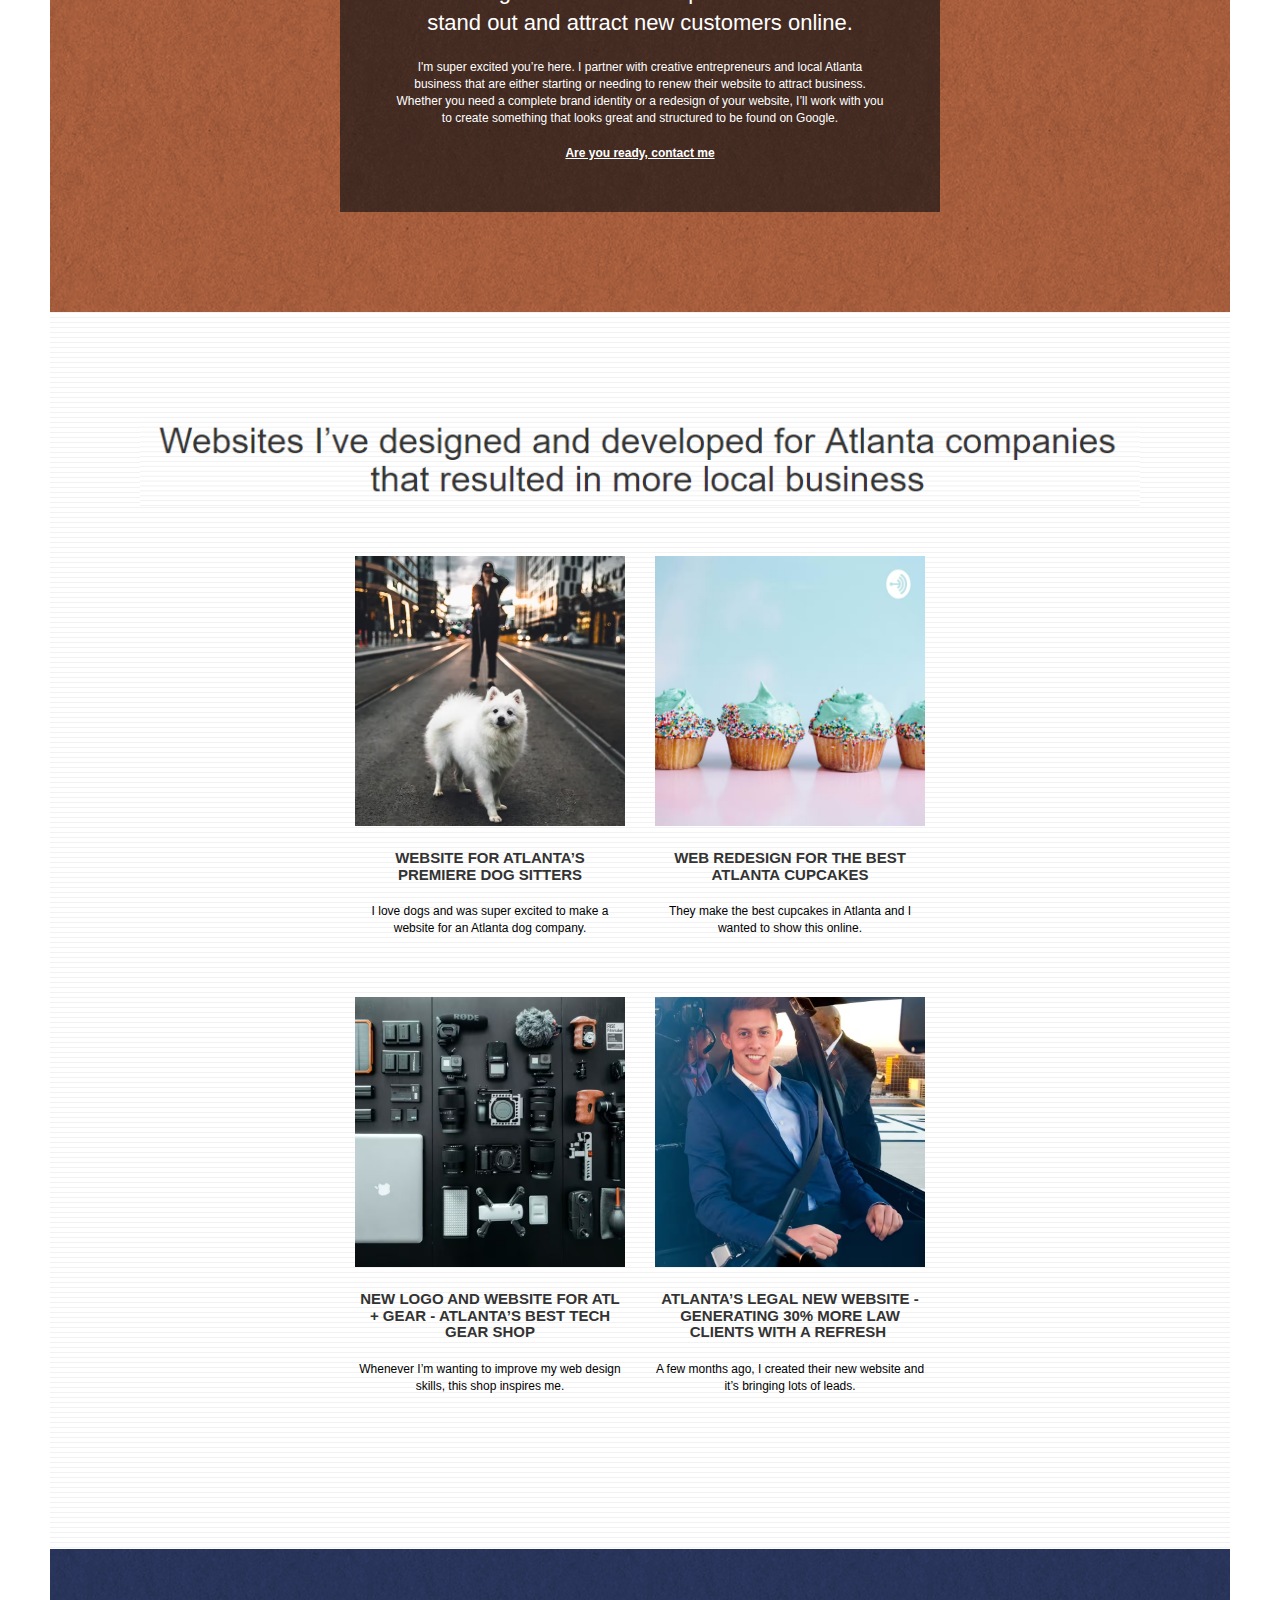
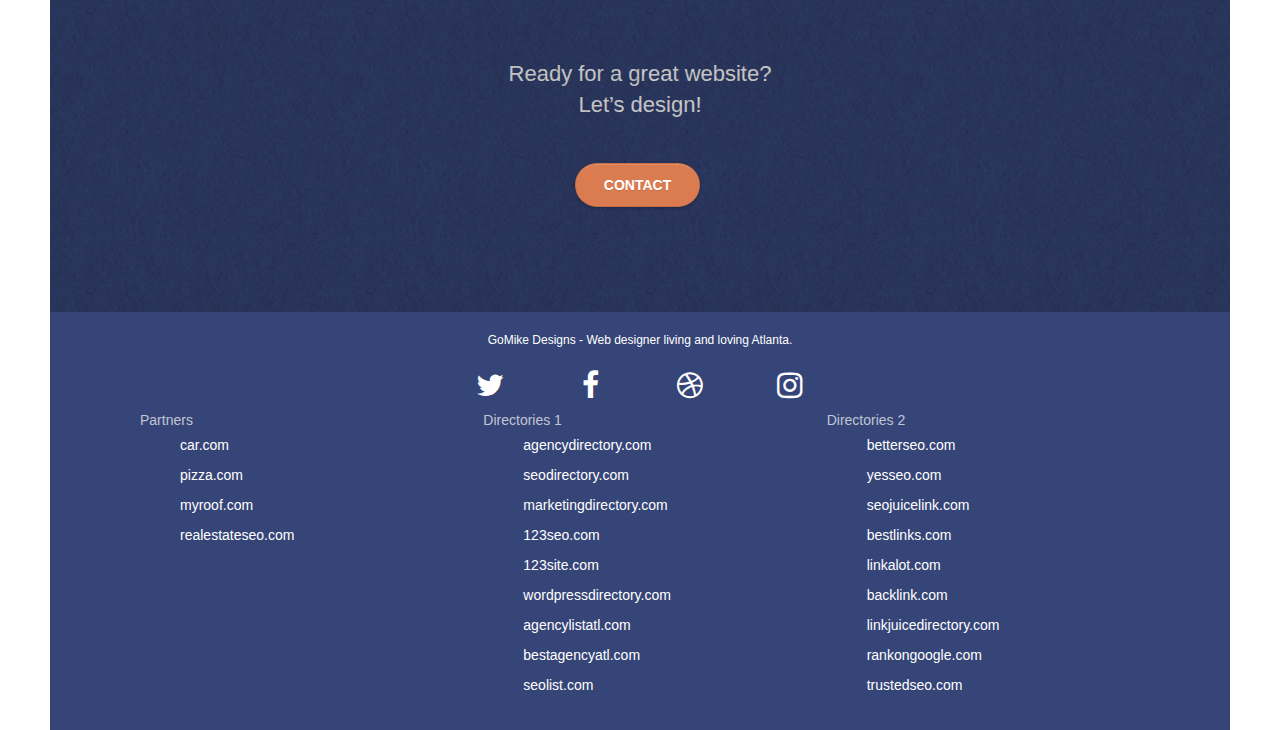
==== commit 117f94c3: "update" ====
--- a/index.html
+++ b/index.html
@@ -50,10 +50,11 @@
             <div class="navbar-header">
               <a class="navbar-brand" href="index.html"
                 ><img
+                  class="home-logo"
                   src="img/atlanta%20web%20design%20logo.png"
                   alt="logo, seo, google, website, internet, web design, design agency"
-                  width="386"
-                  height="72"
+                  width="772"
+                  height="144"
               /></a>
 
               <button
@@ -129,8 +130,8 @@
                 class="title-design"
                 alt="web agency, web design, logo design, atlanta agency, mike"
                 src="img/title.png"
-                width="1062"
-                height="116"
+                width="2124"
+                height="232"
               />
             </div>
             <div class="row voffset-lg med-width-whitespace">
--- a/style.min.css
+++ b/style.min.css
@@ -1 +1 @@
-.d-bloc .navbar-toggle .icon-bar,body{background:#fff}.bloc .container,.row.row-no-gutters>[class*="col-"],.row.row-no-gutters>[class^="col-"]{padding-right:0;padding-left:0}.nav-center .navbar-brand img,body{margin:0}.nav-invert .navbar .nav,.nav>li{float:left}a,button{outline:0!important}.scrollToTop,a,button{transition:.3s ease-in-out}h1,h3,h4{color:#333!important}body{padding:0;overflow-x:hidden;-webkit-font-smoothing:antialiased;-moz-osx-font-smoothing:grayscale}li{padding:5px 0}a:hover{text-decoration:none;cursor:pointer}#page-loading-blocs-notifaction{position:fixed;top:0;bottom:0;width:100%;z-index:100000;background:url(img/pageload-spinner.gif)center center no-repeat #fff}.bloc{width:100%;clear:both;background:50% 50% / cover no-repeat;padding:0 50px;-webkit-background-size:cover;-moz-background-size:cover;-o-background-size:cover;position:relative}.bloc-lg{padding:100px 50px}.bloc-md{padding:50px}.bloc-sm{padding:20px 50px}.bg-b-edge,.bg-bl-edge,.bg-br-edge,.bg-center,.bg-l-edge,.bg-r-edge,.bg-repeat,.bg-t-edge,.bg-tl-edge,.bg-tr-edge{-webkit-background-size:auto!important;-moz-background-size:auto!important;-o-background-size:auto!important;background-size:auto!important}.bg-repeat,.nav>li a:focus,.nav>li a:hover{background:0 0}.bg-t-edge{background:top no-repeat}.bloc-bg-texture::before{content:"";background-size:2px 2px;position:absolute;top:0;bottom:0;left:0;right:0}.texture-paper::before{background:url(img/texture-paper-400w.avif)0 0/280px 280px}.nav>li>.dropdown a,.navbar-toggle:hover{background:0 0!important}.b-parallax{background-attachment:fixed}.d-bloc{color:rgba(255,255,255,.7)}.d-bloc button:hover{color:rgba(255,255,255,.9)}.d-bloc .icon-round,.d-bloc .icon-rounded,.d-bloc .icon-semi-rounded-a,.d-bloc .icon-semi-rounded-b,.d-bloc .icon-square{border-color:rgba(255,255,255,.9)}.d-bloc .divider-h span{border-color:rgba(255,255,255,.2)}.d-bloc .a-btn,.d-bloc .navbar a,.d-bloc .navbar-brand,.d-bloc a .icon-lg,.d-bloc a .icon-md,.d-bloc a .icon-sm,.d-bloc a .icon-xl,.d-bloc h1 a,.d-bloc h2 a,.d-bloc h3 a,.d-bloc h4 a,.d-bloc h5 a,.d-bloc h6 a,.d-bloc p a{color:rgba(255,255,255,.6)}.d-bloc .a-btn:hover,.d-bloc .navbar a:hover,.d-bloc .navbar-brand:hover,.d-bloc a:hover .icon-lg,.d-bloc a:hover .icon-md,.d-bloc a:hover .icon-sm,.d-bloc a:hover .icon-xl,.d-bloc h1 a:hover,.d-bloc h2 a:hover,.d-bloc h3 a:hover,.d-bloc h4 a:hover,.d-bloc h5 a:hover,.d-bloc h6 a:hover,.d-bloc p a:hover{color:#fff}.d-bloc .btn-wire,.d-bloc .btn-wire:hover{color:#fff;border-color:#fff}.d-bloc .panel icon,.l-bloc .icon-round,.l-bloc .icon-rounded,.l-bloc .icon-semi-rounded-a,.l-bloc .icon-semi-rounded-b,.l-bloc .icon-square{border-color:rgba(0,0,0,.7)}.d-bloc .panel,.l-bloc{color:rgba(0,0,0,.5)}.d-bloc .panel button:hover,.l-bloc button:hover{color:rgba(0,0,0,.7)}.d-bloc .panel .divider-h span,.l-bloc .divider-h span{border-color:rgba(0,0,0,.1)}.d-bloc .panel .a-btn,.l-bloc .a-btn,.l-bloc .navbar a,.l-bloc .navbar-brand,.l-bloc .navbar-toggle .icon-bar,.l-bloc a .icon-lg,.l-bloc a .icon-md,.l-bloc a .icon-sm,.l-bloc a .icon-xl,.l-bloc h1 a,.l-bloc h2 a,.l-bloc h3 a,.l-bloc h4 a,.l-bloc h5 a,.l-bloc h6 a,.l-bloc p a{color:rgba(0,0,0,.6)}.d-bloc .panel .a-btn:hover,.l-bloc .a-btn:hover,.l-bloc .navbar a:hover,.l-bloc .navbar-brand:hover,.l-bloc a:hover .icon-lg,.l-bloc a:hover .icon-md,.l-bloc a:hover .icon-sm,.l-bloc a:hover .icon-xl,.l-bloc h1 a:hover,.l-bloc h2 a:hover,.l-bloc h3 a:hover,.l-bloc h4 a:hover,.l-bloc h5 a:hover,.l-bloc h6 a:hover,.l-bloc p a:hover{color:#000}.d-bloc .panel .btn-wire,.d-bloc .panel .btn-wire:hover,.l-bloc .btn-wire,.l-bloc .btn-wire:hover{color:rgba(0,0,0,.7);border-color:rgba(0,0,0,.3)}.voffset{margin-top:30px}.voffset-lg{margin-top:80px}.row-no-gutters{margin-right:0;margin-left:0}.navbar{margin-bottom:0;z-index:1}.navbar-brand{height:auto;padding:3px 15px;font-size:25px;font-weight:600;line-height:44px}.navbar-brand img{max-height:200px;margin:0 5px 0 0;display:inline}.navbar-brand img[src$="svg"]{min-width:100px}.navbar .nav{padding-top:2px;margin-right:-16px;float:right;z-index:1}.nav>li{margin-top:4px;font-size:16px}.navbar-nav .open .dropdown-menu>li>a{text-align:inherit}.navbar-toggle{margin:10px 10px 0 0;border:0}.mg-lg,.mg-md{margin-top:10px}.navbar-toggle .icon-bar{background-color:rgba(0,0,0,.5);width:26px}.nav-invert .navbar-brand,.nav-invert .navbar-header{float:right;position:relative;z-index:2}@media(min-width:768px){.site-navigation{position:absolute;top:50%;right:20px;transform:translate(0,-50%);-webkit-transform:translateY(-50%)}.nav>li .dropdown-menu a,.nav>li .dropdown-menu a:hover{color:#484848}.nav-invert .site-navigation{left:0;right:0}.nav-center{text-align:center}.nav-center .navbar-header{width:100%}.nav-center .nav>li,.nav-center .navbar-brand,.nav-center .navbar-header{float:none;display:inline-block}.nav-center .site-navigation{position:relative;width:100%;right:0;margin-right:0;margin-top:20px}.nav-center.mini-nav .navbar-toggle{float:none;margin:10px auto 0}}.nav>li>.dropdown a{display:block;padding:14px 15px}nav .caret{margin:0 5px}.dropdown-menu .dropdown-menu{top:-8px;left:100%}.dropdown-menu .dropmenu-flow-right{top:100%;left:0;margin-left:-1px;border-top-left-radius:0;border-top-right-radius:0}.dropdown-menu .dropdown span{border:4px solid #000;border-top-color:transparent;border-right-color:transparent;border-bottom-color:transparent;margin:6px -5px 0 0!important;float:right}.mg-md{margin-bottom:20px}.mg-lg{margin-bottom:40px}.btn{margin:0 5px 5px 0}.btn.pull-right{margin:0 0 5px 5px}.btn-d,.btn-d:focus,.btn-d:hover{color:#000;background:#eaeaea}.close-lightbox,.lightbox-caption,.next-lightbox,.prev-lightbox{background:rgba(0,0,0,.5);position:absolute}.btn-rd{border-radius:40px}.btn-clean{border:1px solid rgba(0,0,0,.08);border-bottom-color:rgba(0,0,0,.1);text-shadow:0 1px 0 rgba(0,0,1,.1);box-shadow:0 1px 3px rgba(0,0,1,.25),inset 0 1px 0 0 rgba(255,255,255,.15)}.icon-md{font-size:30px!important}.icon-lg{font-size:60px!important}.sm-shadow{text-shadow:0 1px 2px rgba(0,0,0,.3)}.panel-sq,.panel-sq .panel-footer,.panel-sq .panel-heading{border-radius:0}.panel-rd{border-radius:30px}.panel-rd .panel-heading{border-radius:29px 29px 0 0}.panel-rd .panel-footer{border-radius:0 0 29px 29px}.form-control{border-color:#000;box-shadow:none}.scrollToTop{width:40px;height:40px;position:fixed;bottom:20px;right:20px;opacity:1;z-index:500;transition:all .3s ease-in-out}.scrollToTop span{margin-top:6px}.showScrollTop{font-size:14px;opacity:1}a[data-lightbox]{position:relative;display:block;text-align:center}a[data-lightbox]:hover::before{content:"+";font-family:HelveticaNeue-Light,"Helvetica Neue Light","Helvetica Neue",Helvetica,Arial;font-size:32px;width:50px;height:50px;margin-left:-25px;border-radius:50%;background:rgba(0,0,0,.6);color:#fff;font-weight:100;z-index:1;position:absolute;top:50%;transform:translateY(-50%);-webkit-transform:translateY(-50%)}a[data-lightbox]:hover img{opacity:.6;-webkit-animation-fill-mode:none;animation-fill-mode:none}#lightbox-modal{display:flex;align-items:center}#lightbox-modal .modal-dialog{width:90%;max-width:900px;margin:0 auto}#lightbox-modal .modal-dialog img{max-height:90vh;margin:0 auto}.lightbox-caption{padding:20px;color:#fff;left:15px;right:15px;bottom:5px}.close-lightbox{color:#fff;font-size:30px;top:20px;right:20px;z-index:20;border:0;line-height:30px;padding:0 9px 5px;opacity:.3}.close-lightbox:hover,.next-lightbox:hover,.prev-lightbox:hover{opacity:1;color:#fff}.next-lightbox,.prev-lightbox{font-size:20px;color:rgba(255,255,255,.9);transition:.2s ease-in-out;top:45%;z-index:1;opacity:.4}.next-lightbox{padding:6px 8px 1px 13px;right:25px}.prev-lightbox{padding:6px 13px 1px 10px;left:25px}.snapshot-lb .modal-body{padding-bottom:45px}.snapshot-lb .lightbox-caption{padding:0;color:rgba(0,0,0,.5);background:0 0}.btn-atomic-tangerine,.cta-hero,.ltc-white,.tc-white,.white{color:#fff!important}.btn,a,h1,h2,h3,h4,h5,h6,label,p{font-family:helvetica;font-weight:400;color:#000}.container{max-width:1000px}.hero-bloc-text{font-size:38px}.hero-bloc-text-sub{font-size:36px}.statement-bloc-text{line-height:26px;font-style:italic;font-size:20px;text-align:center;font-weight:lighter;max-width:520px;margin:auto}.cta-hero,h3{font-weight:700}p{font-size:12px;color:#000}.tight-width-whitespace{max-width:600px;margin:auto}.h1{font-size:20px;font-family:"Open Sans"}.cta-hero{margin-top:22px;text-transform:uppercase;padding:12px 28px;font-size:1em}.social{display:flex;justify-content:space-evenly;max-width:400px;margin:auto;padding:5px 0}h2{font-size:22px;line-height:1.4em}.service-header,h3{font-size:15px;text-transform:uppercase}.med-width-whitespace{max-width:800px;margin:auto;box-shadow:0 0 0 #000}.icons{margin-bottom:14px;margin-top:24px}.portfolio-thumb{margin-bottom:24px}.portfolio-row{margin-bottom:44px;margin-top:50px}.avatar{box-shadow:0 4px 9px rgba(0,0,0,.3)}.black-background{background-color:rgba(35,31,32,.7);padding:40px}.bold-link{font-weight:900;text-decoration:underline!important}.service-header{font-weight:700}.bgc-white{background-color:#fff}.bgc-dark-slate-blue{background-color:#364577}.bgc-atomic-tangerine{background-color:#f3976c}.btn-atomic-tangerine{background:#ff8d58}.btn-atomic-tangerine:hover{background:#c27956!important;color:#fff!important}.ltc-white:hover{color:#ccc!important}.ltc-atomic-tangerine{color:#ff8d58!important}.ltc-atomic-tangerine:hover{color:#c27956!important}.icon-dark-slate-blue{color:#364577!important;border-color:#364577!important}.bg-dots-bg{background-image:url(img/dots-bg.png)}.bg-lines-h2-bg{background-image:url(img/lines-h2-bg.png)}.bg-atlanta-20made-20sign{background-image:url(img/atlanta-made-sign-1600w.avif)}.bg-atlanta-20made-20sign-20orange{background-image:url(img/atlanta-made-sign-orange-2000w.avif)}@media(max-width:1024px){.bloc{padding-left:20px;padding-right:20px}.bloc-tile-2.full-width-bloc .container,.bloc-tile-3.full-width-bloc .container,.bloc-tile-4.full-width-bloc .container,.bloc.full-width-bloc{padding-left:0;padding-right:0}}@media(max-width:992px) and (min-width:768px){.navbar .nav{max-width:80%}.nav-center.navbar .nav{max-width:100%}}@media only screen and (min-device-width:768px) and (max-device-width:1024px) and (orientation:landscape){.b-parallax{background-attachment:scroll}}@media only screen and (min-device-width:1024px) and (max-device-width:1366px) and (-webkit-min-device-pixel-ratio:1.5){.b-parallax{background-attachment:scroll}}@media(max-width:991px){.container{width:100%}.b-parallax{background-attachment:scroll}#hero-bloc,.page-container{overflow-x:hidden;position:relative}.bloc{padding-left:constant(safe-area-inset-left);padding-right:constant(safe-area-inset-right)}.bloc-group,.bloc-group .bloc{display:block;width:100%}.bloc-fill-screen .fill-bloc-bottom-edge,.bloc-fill-screen .fill-bloc-top-edge{padding:0 20px;padding-left:constant(safe-area-inset-left);padding-right:constant(safe-area-inset-right)}}@media(max-width:400px){.bloc{padding-left:0;padding-right:0}}@media(max-width:767px){.page-container{overflow-x:hidden;position:relative}#disqus_thread,h1,h2,h3,h4,h5,h6,p{padding-left:10px!important;padding-right:10px!important}.b-parallax{background-attachment:scroll}.navbar .nav{padding-top:0;border-top:1px solid rgba(0,0,0,.2);float:none!important}.navbar.row{margin-left:0;margin-right:0}.site-navigation{position:inherit;transform:none;-webkit-transform:none;-ms-transform:none}.nav>li{margin-top:0;border-bottom:1px solid rgba(0,0,0,.1);background:rgba(0,0,0,.05);text-align:left;padding-left:15px;width:100%}.nav>li:hover{background:rgba(0,0,0,.08)}.dropdown .dropdown a .caret{float:none;margin:5px 0 0 10px!important;border:4px solid #000;border-bottom-color:transparent;border-right-color:transparent;border-left-color:transparent}#hero-bloc .navbar .nav{background:rgba(0,0,0,.8)}#hero-bloc .navbar .nav a{color:rgba(255,255,255,.6)}.hero{padding:50px 0}.hero-nav{left:-1px;right:-1px}.navbar-collapse{padding:0;overflow-x:hidden;-webkit-box-shadow:none;box-shadow:none}.navbar-brand img{max-height:40px;width:auto}.nav-invert .navbar-header{float:none;width:100%}.nav-invert .navbar-toggle{float:left;margin-left:10px}.bloc,.bloc-fill-screen .fill-bloc-bottom-edge,.bloc-fill-screen .fill-bloc-top-edge,.bloc-md,.bloc-sm,.bloc-tile-2 .container,.bloc-tile-3 .container,.bloc-tile-4 .container{padding-left:0;padding-right:0}.bloc-lg,.bloc-xl,.bloc-xxl{padding:40px 0}.a-block{padding:0 10px}.btn-dwn{display:none}.voffset{margin-top:5px}.voffset-md{margin-top:20px}.voffset-lg{margin-top:30px}form{padding:5px}.close-lightbox{display:inline-block}.blocsapp-device-iphone5{background-size:216px 425px;padding-top:60px;width:216px;height:425px}.blocsapp-device-iphone5 img{width:180px;height:320px}.bloc-mob-center-text{text-align:center}}.fa-awesome-white:before{color:#fff}a:link{color:#fff}li:a:link{color:#fff!important}.title-design{height:auto;max-width:100%}.title-quote{height:auto;max-width:100%}ul{list-style-type:none}.header-logo{height:auto;max-width:100%}+.d-bloc .navbar-toggle .icon-bar,body{background:#fff}.bloc .container,.row.row-no-gutters>[class*="col-"],.row.row-no-gutters>[class^="col-"]{padding-right:0;padding-left:0}.nav-center .navbar-brand img,body{margin:0}.nav-invert .navbar .nav,.nav>li{float:left}a,button{outline:0!important}.scrollToTop,a,button{transition:.3s ease-in-out}h1,h3,h4{color:#333!important}body{padding:0;overflow-x:hidden;-webkit-font-smoothing:antialiased;-moz-osx-font-smoothing:grayscale}li{padding:5px 0}a:hover{text-decoration:none;cursor:pointer}#page-loading-blocs-notifaction{position:fixed;top:0;bottom:0;width:100%;z-index:100000;background:url(img/pageload-spinner.gif)center center no-repeat #fff}.bloc{width:100%;clear:both;background:50% 50% / cover no-repeat;padding:0 50px;-webkit-background-size:cover;-moz-background-size:cover;-o-background-size:cover;position:relative}.bloc-lg{padding:100px 50px}.bloc-md{padding:50px}.bloc-sm{padding:20px 50px}.bg-b-edge,.bg-bl-edge,.bg-br-edge,.bg-center,.bg-l-edge,.bg-r-edge,.bg-repeat,.bg-t-edge,.bg-tl-edge,.bg-tr-edge{-webkit-background-size:auto!important;-moz-background-size:auto!important;-o-background-size:auto!important;background-size:auto!important}.bg-repeat,.nav>li a:focus,.nav>li a:hover{background:0 0}.bg-t-edge{background:top no-repeat}.bloc-bg-texture::before{content:"";background-size:2px 2px;position:absolute;top:0;bottom:0;left:0;right:0}.texture-paper::before{background:url(img/texture-paper-400w.avif)0 0/280px 280px}.nav>li>.dropdown a,.navbar-toggle:hover{background:0 0!important}.b-parallax{background-attachment:fixed}.d-bloc{color:rgba(255,255,255,.7)}.d-bloc button:hover{color:rgba(255,255,255,.9)}.d-bloc .icon-round,.d-bloc .icon-rounded,.d-bloc .icon-semi-rounded-a,.d-bloc .icon-semi-rounded-b,.d-bloc .icon-square{border-color:rgba(255,255,255,.9)}.d-bloc .divider-h span{border-color:rgba(255,255,255,.2)}.d-bloc .a-btn,.d-bloc .navbar a,.d-bloc .navbar-brand,.d-bloc a .icon-lg,.d-bloc a .icon-md,.d-bloc a .icon-sm,.d-bloc a .icon-xl,.d-bloc h1 a,.d-bloc h2 a,.d-bloc h3 a,.d-bloc h4 a,.d-bloc h5 a,.d-bloc h6 a,.d-bloc p a{color:rgba(255,255,255,.6)}.d-bloc .a-btn:hover,.d-bloc .navbar a:hover,.d-bloc .navbar-brand:hover,.d-bloc a:hover .icon-lg,.d-bloc a:hover .icon-md,.d-bloc a:hover .icon-sm,.d-bloc a:hover .icon-xl,.d-bloc h1 a:hover,.d-bloc h2 a:hover,.d-bloc h3 a:hover,.d-bloc h4 a:hover,.d-bloc h5 a:hover,.d-bloc h6 a:hover,.d-bloc p a:hover{color:#fff}.d-bloc .btn-wire,.d-bloc .btn-wire:hover{color:#fff;border-color:#fff}.d-bloc .panel icon,.l-bloc .icon-round,.l-bloc .icon-rounded,.l-bloc .icon-semi-rounded-a,.l-bloc .icon-semi-rounded-b,.l-bloc .icon-square{border-color:rgba(0,0,0,.7)}.d-bloc .panel,.l-bloc{color:rgba(0,0,0,.5)}.d-bloc .panel button:hover,.l-bloc button:hover{color:rgba(0,0,0,.7)}.d-bloc .panel .divider-h span,.l-bloc .divider-h span{border-color:rgba(0,0,0,.1)}.d-bloc .panel .a-btn,.l-bloc .a-btn,.l-bloc .navbar a,.l-bloc .navbar-brand,.l-bloc .navbar-toggle .icon-bar,.l-bloc a .icon-lg,.l-bloc a .icon-md,.l-bloc a .icon-sm,.l-bloc a .icon-xl,.l-bloc h1 a,.l-bloc h2 a,.l-bloc h3 a,.l-bloc h4 a,.l-bloc h5 a,.l-bloc h6 a,.l-bloc p a{color:rgba(0,0,0,.6)}.d-bloc .panel .a-btn:hover,.l-bloc .a-btn:hover,.l-bloc .navbar a:hover,.l-bloc .navbar-brand:hover,.l-bloc a:hover .icon-lg,.l-bloc a:hover .icon-md,.l-bloc a:hover .icon-sm,.l-bloc a:hover .icon-xl,.l-bloc h1 a:hover,.l-bloc h2 a:hover,.l-bloc h3 a:hover,.l-bloc h4 a:hover,.l-bloc h5 a:hover,.l-bloc h6 a:hover,.l-bloc p a:hover{color:#000}.d-bloc .panel .btn-wire,.d-bloc .panel .btn-wire:hover,.l-bloc .btn-wire,.l-bloc .btn-wire:hover{color:rgba(0,0,0,.7);border-color:rgba(0,0,0,.3)}.voffset{margin-top:30px}.voffset-lg{margin-top:80px}.row-no-gutters{margin-right:0;margin-left:0}.navbar{margin-bottom:0;z-index:1}.navbar-brand{height:auto;padding:3px 15px;font-size:25px;font-weight:600;line-height:44px}.navbar-brand img{max-height:200px;margin:0 5px 0 0;display:inline}.navbar-brand img[src$="svg"]{min-width:100px}.navbar .nav{padding-top:2px;margin-right:-16px;float:right;z-index:1}.nav>li{margin-top:4px;font-size:16px}.navbar-nav .open .dropdown-menu>li>a{text-align:inherit}.navbar-toggle{margin:10px 10px 0 0;border:0}.mg-lg,.mg-md{margin-top:10px}.navbar-toggle .icon-bar{background-color:rgba(0,0,0,.5);width:26px}.nav-invert .navbar-brand,.nav-invert .navbar-header{float:right;position:relative;z-index:2}@media(min-width:768px){.site-navigation{position:absolute;top:50%;right:20px;transform:translate(0,-50%);-webkit-transform:translateY(-50%)}.nav>li .dropdown-menu a,.nav>li .dropdown-menu a:hover{color:#484848}.nav-invert .site-navigation{left:0;right:0}.nav-center{text-align:center}.nav-center .navbar-header{width:100%}.nav-center .nav>li,.nav-center .navbar-brand,.nav-center .navbar-header{float:none;display:inline-block}.nav-center .site-navigation{position:relative;width:100%;right:0;margin-right:0;margin-top:20px}.nav-center.mini-nav .navbar-toggle{float:none;margin:10px auto 0}}.nav>li>.dropdown a{display:block;padding:14px 15px}nav .caret{margin:0 5px}.dropdown-menu .dropdown-menu{top:-8px;left:100%}.dropdown-menu .dropmenu-flow-right{top:100%;left:0;margin-left:-1px;border-top-left-radius:0;border-top-right-radius:0}.dropdown-menu .dropdown span{border:4px solid #000;border-top-color:transparent;border-right-color:transparent;border-bottom-color:transparent;margin:6px -5px 0 0!important;float:right}.mg-md{margin-bottom:20px}.mg-lg{margin-bottom:40px}.btn{margin:0 5px 5px 0}.btn.pull-right{margin:0 0 5px 5px}.btn-d,.btn-d:focus,.btn-d:hover{color:#000;background:#eaeaea}.close-lightbox,.lightbox-caption,.next-lightbox,.prev-lightbox{background:rgba(0,0,0,.5);position:absolute}.btn-rd{border-radius:40px}.btn-clean{border:1px solid rgba(0,0,0,.08);border-bottom-color:rgba(0,0,0,.1);text-shadow:0 1px 0 rgba(0,0,1,.1);box-shadow:0 1px 3px rgba(0,0,1,.25),inset 0 1px 0 0 rgba(255,255,255,.15)}.icon-md{font-size:30px!important}.icon-lg{font-size:60px!important}.sm-shadow{text-shadow:0 1px 2px rgba(0,0,0,.3)}.panel-sq,.panel-sq .panel-footer,.panel-sq .panel-heading{border-radius:0}.panel-rd{border-radius:30px}.panel-rd .panel-heading{border-radius:29px 29px 0 0}.panel-rd .panel-footer{border-radius:0 0 29px 29px}.form-control{border-color:#000;box-shadow:none}.scrollToTop{width:40px;height:40px;position:fixed;bottom:20px;right:20px;opacity:1;z-index:500;transition:all .3s ease-in-out}.scrollToTop span{margin-top:6px}.showScrollTop{font-size:14px;opacity:1}a[data-lightbox]{position:relative;display:block;text-align:center}a[data-lightbox]:hover::before{content:"+";font-family:HelveticaNeue-Light,"Helvetica Neue Light","Helvetica Neue",Helvetica,Arial;font-size:32px;width:50px;height:50px;margin-left:-25px;border-radius:50%;background:rgba(0,0,0,.6);color:#fff;font-weight:100;z-index:1;position:absolute;top:50%;transform:translateY(-50%);-webkit-transform:translateY(-50%)}a[data-lightbox]:hover img{opacity:.6;-webkit-animation-fill-mode:none;animation-fill-mode:none}#lightbox-modal{display:flex;align-items:center}#lightbox-modal .modal-dialog{width:90%;max-width:900px;margin:0 auto}#lightbox-modal .modal-dialog img{max-height:90vh;margin:0 auto}.lightbox-caption{padding:20px;color:#fff;left:15px;right:15px;bottom:5px}.close-lightbox{color:#fff;font-size:30px;top:20px;right:20px;z-index:20;border:0;line-height:30px;padding:0 9px 5px;opacity:.3}.close-lightbox:hover,.next-lightbox:hover,.prev-lightbox:hover{opacity:1;color:#fff}.next-lightbox,.prev-lightbox{font-size:20px;color:rgba(255,255,255,.9);transition:.2s ease-in-out;top:45%;z-index:1;opacity:.4}.next-lightbox{padding:6px 8px 1px 13px;right:25px}.prev-lightbox{padding:6px 13px 1px 10px;left:25px}.snapshot-lb .modal-body{padding-bottom:45px}.snapshot-lb .lightbox-caption{padding:0;color:rgba(0,0,0,.5);background:0 0}.btn-atomic-tangerine,.cta-hero,.ltc-white,.tc-white,.white{color:#fff!important}.btn,a,h1,h2,h3,h4,h5,h6,label,p{font-family:helvetica;font-weight:400;color:#000}.container{max-width:1000px}.hero-bloc-text{font-size:38px}.hero-bloc-text-sub{font-size:36px}.statement-bloc-text{line-height:26px;font-style:italic;font-size:20px;text-align:center;font-weight:lighter;max-width:520px;margin:auto}.cta-hero,h3{font-weight:700}p{font-size:12px;color:#000}.tight-width-whitespace{max-width:600px;margin:auto}.h1{font-size:20px;font-family:"Open Sans"}.cta-hero{margin-top:22px;text-transform:uppercase;padding:12px 28px;font-size:1em}.social{display:flex;justify-content:space-evenly;max-width:400px;margin:auto;padding:5px 0}h2{font-size:22px;line-height:1.4em}.service-header,h3{font-size:15px;text-transform:uppercase}.med-width-whitespace{max-width:800px;margin:auto;box-shadow:0 0 0 #000}.icons{margin-bottom:14px;margin-top:24px}.portfolio-thumb{margin-bottom:24px}.portfolio-row{margin-bottom:44px;margin-top:50px}.avatar{box-shadow:0 4px 9px rgba(0,0,0,.3)}.black-background{background-color:rgba(35,31,32,.7);padding:40px}.bold-link{font-weight:900;text-decoration:underline!important}.service-header{font-weight:700}.bgc-white{background-color:#fff}.bgc-dark-slate-blue{background-color:#364577}.bgc-atomic-tangerine{background-color:#da7b50}.btn-atomic-tangerine{background:#da7b50}.btn-atomic-tangerine:hover{background:#c27956!important;color:#fff!important}.ltc-white:hover{color:#ccc!important}.ltc-atomic-tangerine{color:#da7b50!important}.ltc-atomic-tangerine:hover{color:#c27956!important}.icon-dark-slate-blue{color:#364577!important;border-color:#364577!important}.bg-dots-bg{background-image:url(img/dots-bg.png)}.bg-lines-h2-bg{background-image:url(img/lines-h2-bg.png)}.bg-atlanta-20made-20sign{background-image:url(img/atlanta-made-sign-2000w.avif)}.bg-atlanta-20made-20sign-20orange{background-image:url(img/atlanta-made-sign-orange-2000w.avif)}@media(max-width:1024px){.bloc{padding-left:20px;padding-right:20px}.bloc-tile-2.full-width-bloc .container,.bloc-tile-3.full-width-bloc .container,.bloc-tile-4.full-width-bloc .container,.bloc.full-width-bloc{padding-left:0;padding-right:0}}@media(max-width:992px) and (min-width:768px){.navbar .nav{max-width:80%}.nav-center.navbar .nav{max-width:100%}}@media only screen and (min-device-width:768px) and (max-device-width:1024px) and (orientation:landscape){.b-parallax{background-attachment:scroll}}@media only screen and (min-device-width:1024px) and (max-device-width:1366px) and (-webkit-min-device-pixel-ratio:1.5){.b-parallax{background-attachment:scroll}}@media(max-width:991px){.container{width:100%}.b-parallax{background-attachment:scroll}#hero-bloc,.page-container{overflow-x:hidden;position:relative}.bloc{padding-left:constant(safe-area-inset-left);padding-right:constant(safe-area-inset-right)}.bloc-group,.bloc-group .bloc{display:block;width:100%}.bloc-fill-screen .fill-bloc-bottom-edge,.bloc-fill-screen .fill-bloc-top-edge{padding:0 20px;padding-left:constant(safe-area-inset-left);padding-right:constant(safe-area-inset-right)}}@media(max-width:400px){.bloc{padding-left:0;padding-right:0}}@media(max-width:767px){.page-container{overflow-x:hidden;position:relative}#disqus_thread,h1,h2,h3,h4,h5,h6,p{padding-left:10px!important;padding-right:10px!important}.b-parallax{background-attachment:scroll}.navbar .nav{padding-top:0;border-top:1px solid rgba(0,0,0,.2);float:none!important}.navbar.row{margin-left:0;margin-right:0}.site-navigation{position:inherit;transform:none;-webkit-transform:none;-ms-transform:none}.nav>li{margin-top:0;border-bottom:1px solid rgba(0,0,0,.1);background:rgba(0,0,0,.05);text-align:left;padding-left:15px;width:100%}.nav>li:hover{background:rgba(0,0,0,.08)}.dropdown .dropdown a .caret{float:none;margin:5px 0 0 10px!important;border:4px solid #000;border-bottom-color:transparent;border-right-color:transparent;border-left-color:transparent}#hero-bloc .navbar .nav{background:rgba(0,0,0,.8)}#hero-bloc .navbar .nav a{color:rgba(255,255,255,.6)}.hero{padding:50px 0}.hero-nav{left:-1px;right:-1px}.navbar-collapse{padding:0;overflow-x:hidden;-webkit-box-shadow:none;box-shadow:none}.navbar-brand img{max-height:40px;width:auto}.nav-invert .navbar-header{float:none;width:100%}.nav-invert .navbar-toggle{float:left;margin-left:10px}.bloc,.bloc-fill-screen .fill-bloc-bottom-edge,.bloc-fill-screen .fill-bloc-top-edge,.bloc-md,.bloc-sm,.bloc-tile-2 .container,.bloc-tile-3 .container,.bloc-tile-4 .container{padding-left:0;padding-right:0}.bloc-lg,.bloc-xl,.bloc-xxl{padding:40px 0}.a-block{padding:0 10px}.btn-dwn{display:none}.voffset{margin-top:5px}.voffset-md{margin-top:20px}.voffset-lg{margin-top:30px}form{padding:5px}.close-lightbox{display:inline-block}.blocsapp-device-iphone5{background-size:216px 425px;padding-top:60px;width:216px;height:425px}.blocsapp-device-iphone5 img{width:180px;height:320px}.bloc-mob-center-text{text-align:center}}.fa-awesome-white:before{color:#fff}a:link{color:#fff}li:a:link{color:#fff!important}.title-design{height:auto;max-width:100%}.title-quote{height:auto;max-width:100%}ul{list-style-type:none}.home-logo{height:auto;max-width:60%}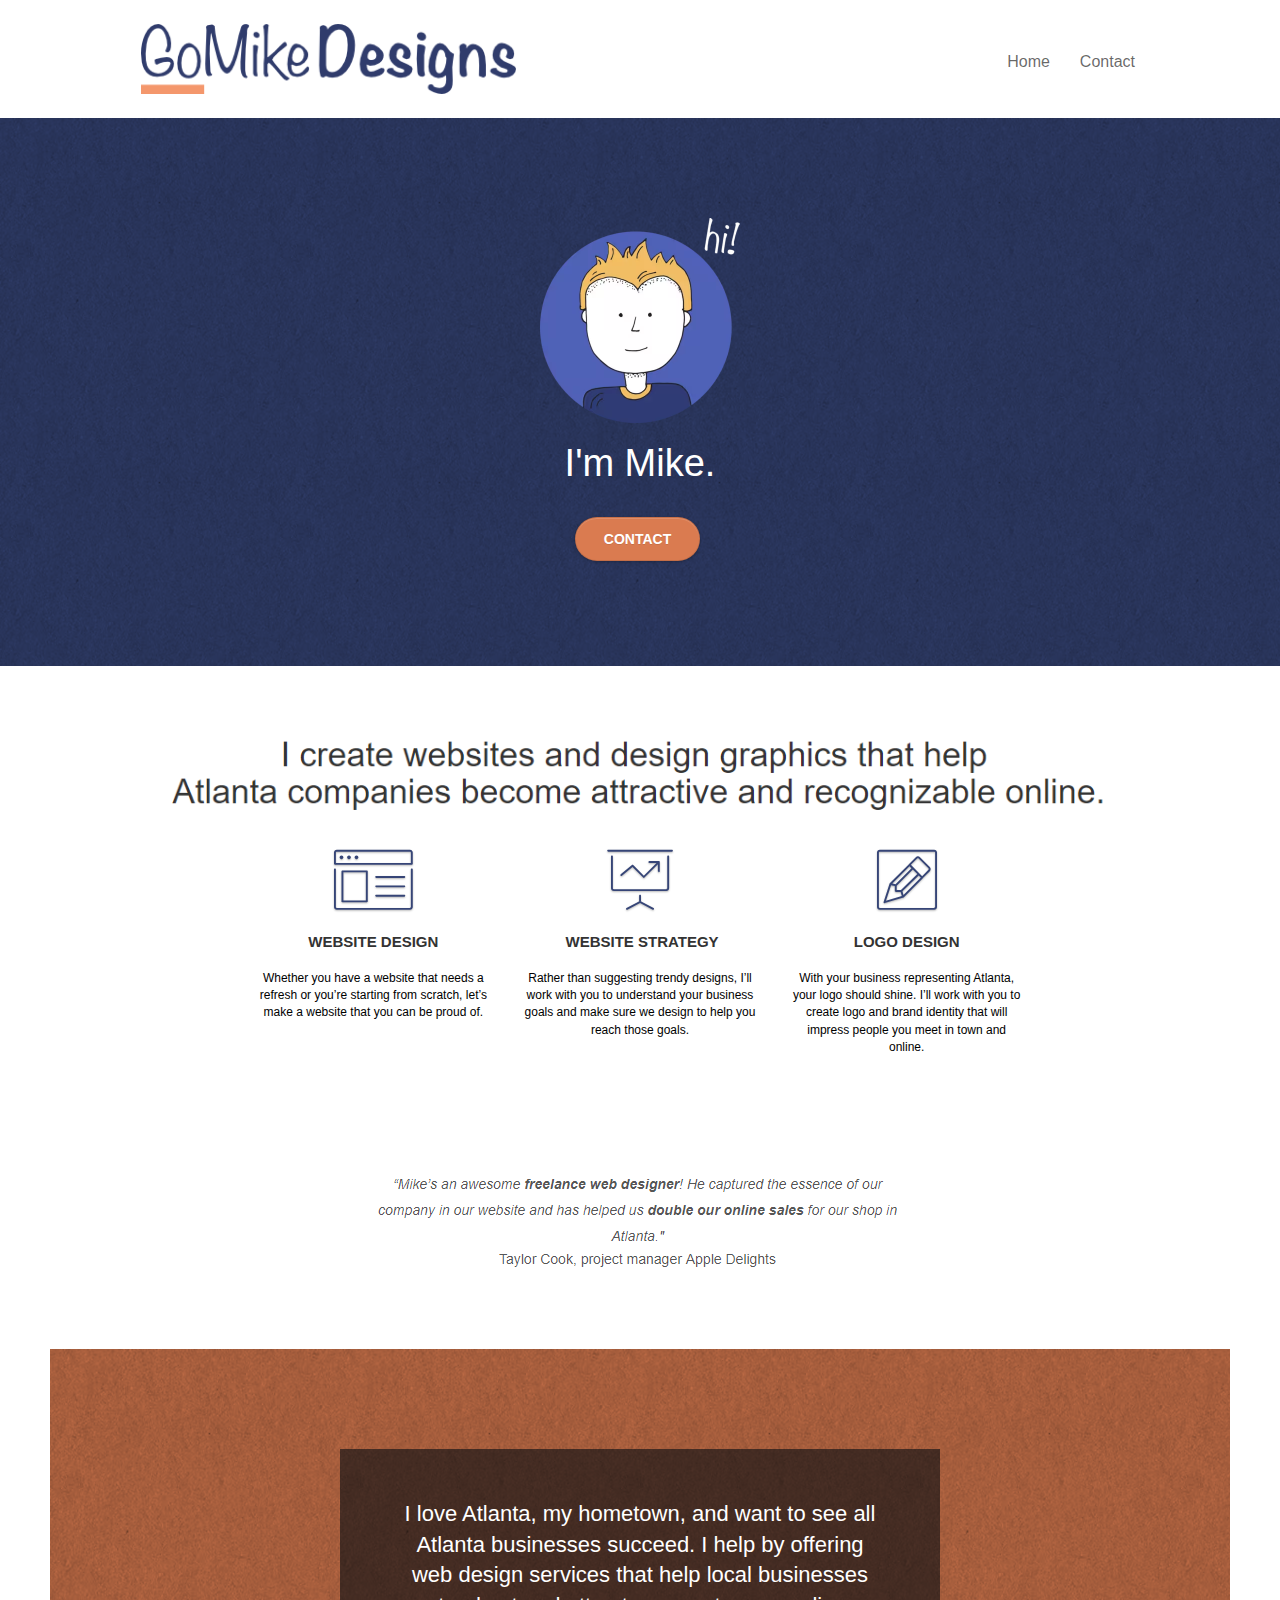
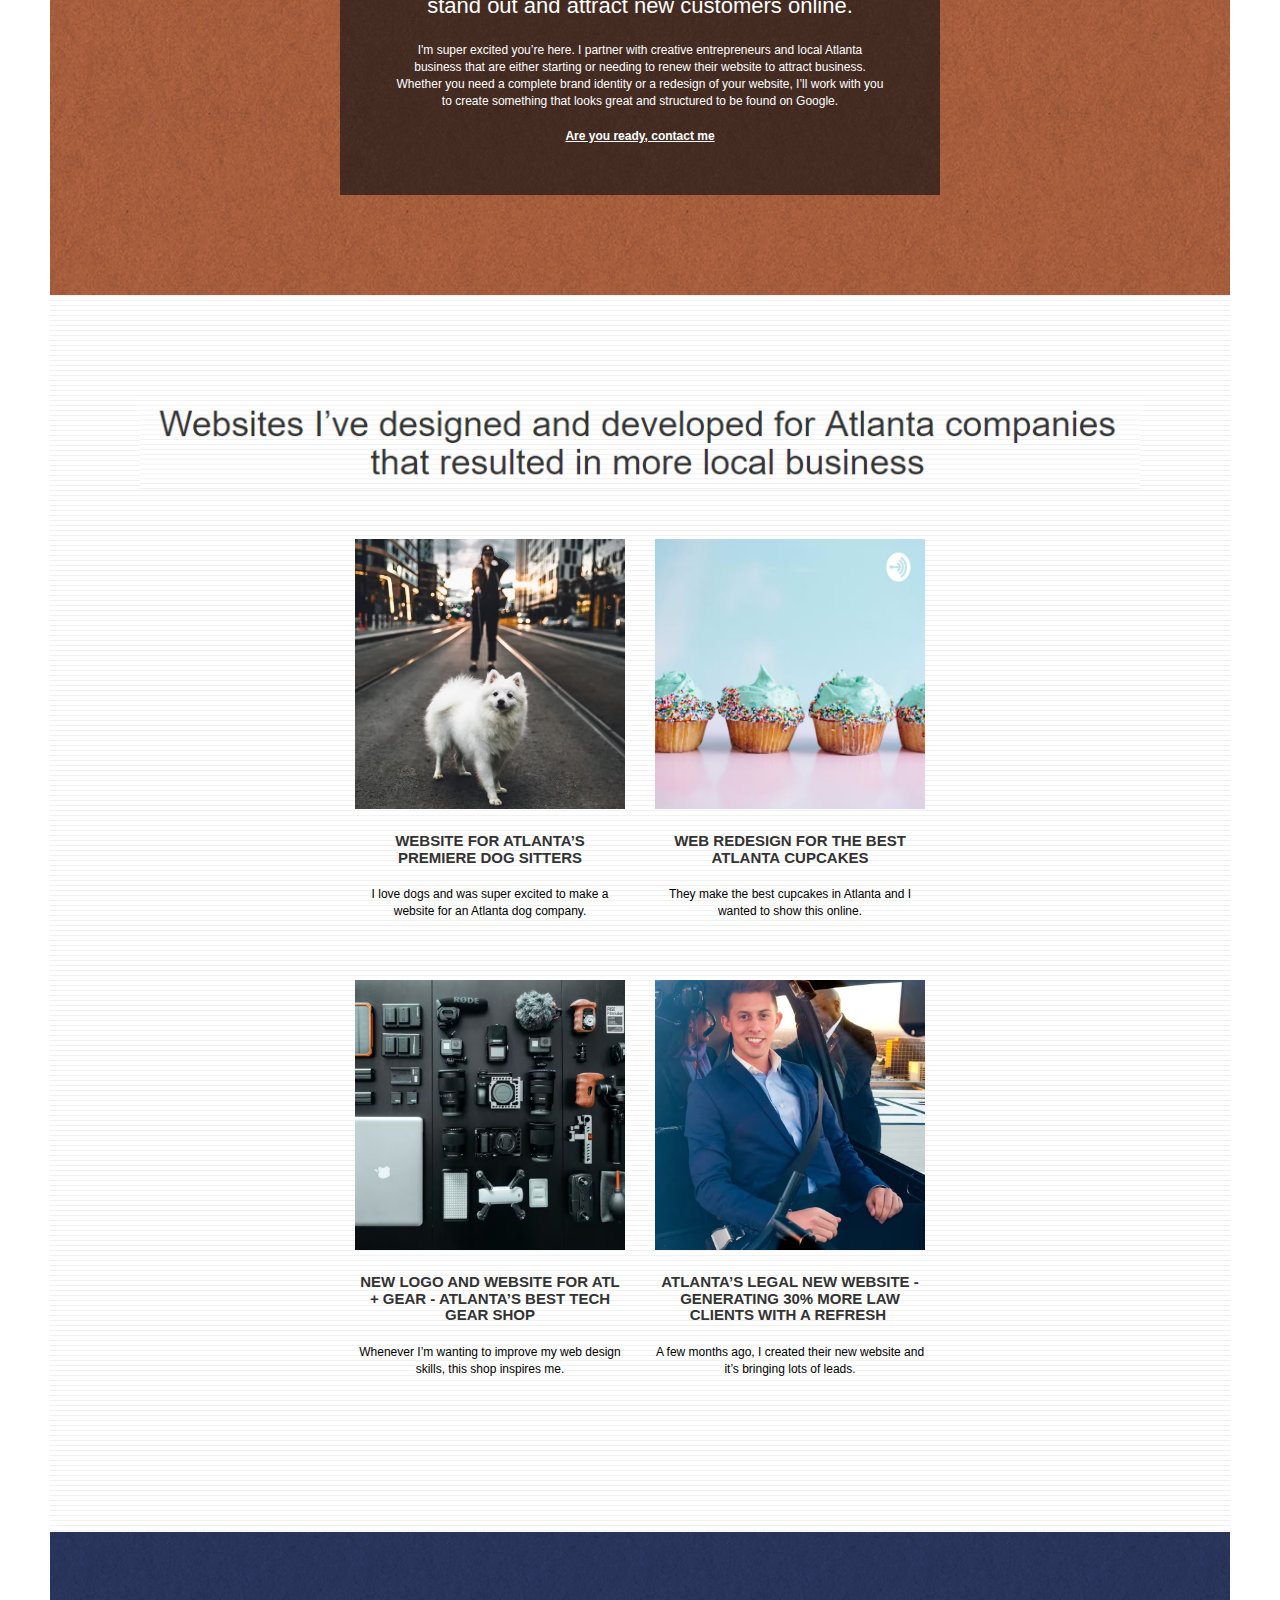
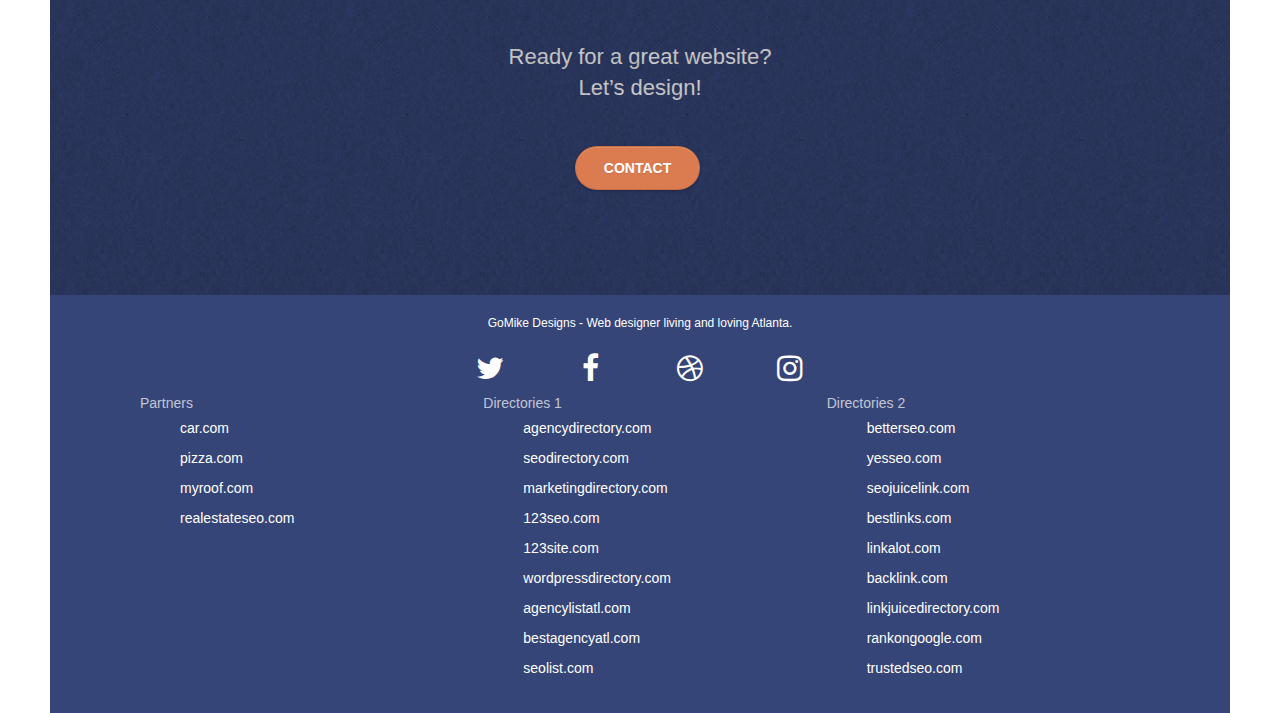
==== commit 94e932e4: "update" ====
--- a/index.html
+++ b/index.html
@@ -53,8 +53,8 @@
                   class="home-logo"
                   src="img/atlanta%20web%20design%20logo.png"
                   alt="logo, seo, google, website, internet, web design, design agency"
-                  width="772"
-                  height="144"
+                  width="932"
+                  height="174"
               /></a>
 
               <button
@@ -130,8 +130,8 @@
                 class="title-design"
                 alt="web agency, web design, logo design, atlanta agency, mike"
                 src="img/title.png"
-                width="2124"
-                height="232"
+                width="1062"
+                height="116"
               />
             </div>
             <div class="row voffset-lg med-width-whitespace">
--- a/style.min.css
+++ b/style.min.css
@@ -1 +1 @@
-.d-bloc .navbar-toggle .icon-bar,body{background:#fff}.bloc .container,.row.row-no-gutters>[class*="col-"],.row.row-no-gutters>[class^="col-"]{padding-right:0;padding-left:0}.nav-center .navbar-brand img,body{margin:0}.nav-invert .navbar .nav,.nav>li{float:left}a,button{outline:0!important}.scrollToTop,a,button{transition:.3s ease-in-out}h1,h3,h4{color:#333!important}body{padding:0;overflow-x:hidden;-webkit-font-smoothing:antialiased;-moz-osx-font-smoothing:grayscale}li{padding:5px 0}a:hover{text-decoration:none;cursor:pointer}#page-loading-blocs-notifaction{position:fixed;top:0;bottom:0;width:100%;z-index:100000;background:url(img/pageload-spinner.gif)center center no-repeat #fff}.bloc{width:100%;clear:both;background:50% 50% / cover no-repeat;padding:0 50px;-webkit-background-size:cover;-moz-background-size:cover;-o-background-size:cover;position:relative}.bloc-lg{padding:100px 50px}.bloc-md{padding:50px}.bloc-sm{padding:20px 50px}.bg-b-edge,.bg-bl-edge,.bg-br-edge,.bg-center,.bg-l-edge,.bg-r-edge,.bg-repeat,.bg-t-edge,.bg-tl-edge,.bg-tr-edge{-webkit-background-size:auto!important;-moz-background-size:auto!important;-o-background-size:auto!important;background-size:auto!important}.bg-repeat,.nav>li a:focus,.nav>li a:hover{background:0 0}.bg-t-edge{background:top no-repeat}.bloc-bg-texture::before{content:"";background-size:2px 2px;position:absolute;top:0;bottom:0;left:0;right:0}.texture-paper::before{background:url(img/texture-paper-400w.avif)0 0/280px 280px}.nav>li>.dropdown a,.navbar-toggle:hover{background:0 0!important}.b-parallax{background-attachment:fixed}.d-bloc{color:rgba(255,255,255,.7)}.d-bloc button:hover{color:rgba(255,255,255,.9)}.d-bloc .icon-round,.d-bloc .icon-rounded,.d-bloc .icon-semi-rounded-a,.d-bloc .icon-semi-rounded-b,.d-bloc .icon-square{border-color:rgba(255,255,255,.9)}.d-bloc .divider-h span{border-color:rgba(255,255,255,.2)}.d-bloc .a-btn,.d-bloc .navbar a,.d-bloc .navbar-brand,.d-bloc a .icon-lg,.d-bloc a .icon-md,.d-bloc a .icon-sm,.d-bloc a .icon-xl,.d-bloc h1 a,.d-bloc h2 a,.d-bloc h3 a,.d-bloc h4 a,.d-bloc h5 a,.d-bloc h6 a,.d-bloc p a{color:rgba(255,255,255,.6)}.d-bloc .a-btn:hover,.d-bloc .navbar a:hover,.d-bloc .navbar-brand:hover,.d-bloc a:hover .icon-lg,.d-bloc a:hover .icon-md,.d-bloc a:hover .icon-sm,.d-bloc a:hover .icon-xl,.d-bloc h1 a:hover,.d-bloc h2 a:hover,.d-bloc h3 a:hover,.d-bloc h4 a:hover,.d-bloc h5 a:hover,.d-bloc h6 a:hover,.d-bloc p a:hover{color:#fff}.d-bloc .btn-wire,.d-bloc .btn-wire:hover{color:#fff;border-color:#fff}.d-bloc .panel icon,.l-bloc .icon-round,.l-bloc .icon-rounded,.l-bloc .icon-semi-rounded-a,.l-bloc .icon-semi-rounded-b,.l-bloc .icon-square{border-color:rgba(0,0,0,.7)}.d-bloc .panel,.l-bloc{color:rgba(0,0,0,.5)}.d-bloc .panel button:hover,.l-bloc button:hover{color:rgba(0,0,0,.7)}.d-bloc .panel .divider-h span,.l-bloc .divider-h span{border-color:rgba(0,0,0,.1)}.d-bloc .panel .a-btn,.l-bloc .a-btn,.l-bloc .navbar a,.l-bloc .navbar-brand,.l-bloc .navbar-toggle .icon-bar,.l-bloc a .icon-lg,.l-bloc a .icon-md,.l-bloc a .icon-sm,.l-bloc a .icon-xl,.l-bloc h1 a,.l-bloc h2 a,.l-bloc h3 a,.l-bloc h4 a,.l-bloc h5 a,.l-bloc h6 a,.l-bloc p a{color:rgba(0,0,0,.6)}.d-bloc .panel .a-btn:hover,.l-bloc .a-btn:hover,.l-bloc .navbar a:hover,.l-bloc .navbar-brand:hover,.l-bloc a:hover .icon-lg,.l-bloc a:hover .icon-md,.l-bloc a:hover .icon-sm,.l-bloc a:hover .icon-xl,.l-bloc h1 a:hover,.l-bloc h2 a:hover,.l-bloc h3 a:hover,.l-bloc h4 a:hover,.l-bloc h5 a:hover,.l-bloc h6 a:hover,.l-bloc p a:hover{color:#000}.d-bloc .panel .btn-wire,.d-bloc .panel .btn-wire:hover,.l-bloc .btn-wire,.l-bloc .btn-wire:hover{color:rgba(0,0,0,.7);border-color:rgba(0,0,0,.3)}.voffset{margin-top:30px}.voffset-lg{margin-top:80px}.row-no-gutters{margin-right:0;margin-left:0}.navbar{margin-bottom:0;z-index:1}.navbar-brand{height:auto;padding:3px 15px;font-size:25px;font-weight:600;line-height:44px}.navbar-brand img{max-height:200px;margin:0 5px 0 0;display:inline}.navbar-brand img[src$="svg"]{min-width:100px}.navbar .nav{padding-top:2px;margin-right:-16px;float:right;z-index:1}.nav>li{margin-top:4px;font-size:16px}.navbar-nav .open .dropdown-menu>li>a{text-align:inherit}.navbar-toggle{margin:10px 10px 0 0;border:0}.mg-lg,.mg-md{margin-top:10px}.navbar-toggle .icon-bar{background-color:rgba(0,0,0,.5);width:26px}.nav-invert .navbar-brand,.nav-invert .navbar-header{float:right;position:relative;z-index:2}@media(min-width:768px){.site-navigation{position:absolute;top:50%;right:20px;transform:translate(0,-50%);-webkit-transform:translateY(-50%)}.nav>li .dropdown-menu a,.nav>li .dropdown-menu a:hover{color:#484848}.nav-invert .site-navigation{left:0;right:0}.nav-center{text-align:center}.nav-center .navbar-header{width:100%}.nav-center .nav>li,.nav-center .navbar-brand,.nav-center .navbar-header{float:none;display:inline-block}.nav-center .site-navigation{position:relative;width:100%;right:0;margin-right:0;margin-top:20px}.nav-center.mini-nav .navbar-toggle{float:none;margin:10px auto 0}}.nav>li>.dropdown a{display:block;padding:14px 15px}nav .caret{margin:0 5px}.dropdown-menu .dropdown-menu{top:-8px;left:100%}.dropdown-menu .dropmenu-flow-right{top:100%;left:0;margin-left:-1px;border-top-left-radius:0;border-top-right-radius:0}.dropdown-menu .dropdown span{border:4px solid #000;border-top-color:transparent;border-right-color:transparent;border-bottom-color:transparent;margin:6px -5px 0 0!important;float:right}.mg-md{margin-bottom:20px}.mg-lg{margin-bottom:40px}.btn{margin:0 5px 5px 0}.btn.pull-right{margin:0 0 5px 5px}.btn-d,.btn-d:focus,.btn-d:hover{color:#000;background:#eaeaea}.close-lightbox,.lightbox-caption,.next-lightbox,.prev-lightbox{background:rgba(0,0,0,.5);position:absolute}.btn-rd{border-radius:40px}.btn-clean{border:1px solid rgba(0,0,0,.08);border-bottom-color:rgba(0,0,0,.1);text-shadow:0 1px 0 rgba(0,0,1,.1);box-shadow:0 1px 3px rgba(0,0,1,.25),inset 0 1px 0 0 rgba(255,255,255,.15)}.icon-md{font-size:30px!important}.icon-lg{font-size:60px!important}.sm-shadow{text-shadow:0 1px 2px rgba(0,0,0,.3)}.panel-sq,.panel-sq .panel-footer,.panel-sq .panel-heading{border-radius:0}.panel-rd{border-radius:30px}.panel-rd .panel-heading{border-radius:29px 29px 0 0}.panel-rd .panel-footer{border-radius:0 0 29px 29px}.form-control{border-color:#000;box-shadow:none}.scrollToTop{width:40px;height:40px;position:fixed;bottom:20px;right:20px;opacity:1;z-index:500;transition:all .3s ease-in-out}.scrollToTop span{margin-top:6px}.showScrollTop{font-size:14px;opacity:1}a[data-lightbox]{position:relative;display:block;text-align:center}a[data-lightbox]:hover::before{content:"+";font-family:HelveticaNeue-Light,"Helvetica Neue Light","Helvetica Neue",Helvetica,Arial;font-size:32px;width:50px;height:50px;margin-left:-25px;border-radius:50%;background:rgba(0,0,0,.6);color:#fff;font-weight:100;z-index:1;position:absolute;top:50%;transform:translateY(-50%);-webkit-transform:translateY(-50%)}a[data-lightbox]:hover img{opacity:.6;-webkit-animation-fill-mode:none;animation-fill-mode:none}#lightbox-modal{display:flex;align-items:center}#lightbox-modal .modal-dialog{width:90%;max-width:900px;margin:0 auto}#lightbox-modal .modal-dialog img{max-height:90vh;margin:0 auto}.lightbox-caption{padding:20px;color:#fff;left:15px;right:15px;bottom:5px}.close-lightbox{color:#fff;font-size:30px;top:20px;right:20px;z-index:20;border:0;line-height:30px;padding:0 9px 5px;opacity:.3}.close-lightbox:hover,.next-lightbox:hover,.prev-lightbox:hover{opacity:1;color:#fff}.next-lightbox,.prev-lightbox{font-size:20px;color:rgba(255,255,255,.9);transition:.2s ease-in-out;top:45%;z-index:1;opacity:.4}.next-lightbox{padding:6px 8px 1px 13px;right:25px}.prev-lightbox{padding:6px 13px 1px 10px;left:25px}.snapshot-lb .modal-body{padding-bottom:45px}.snapshot-lb .lightbox-caption{padding:0;color:rgba(0,0,0,.5);background:0 0}.btn-atomic-tangerine,.cta-hero,.ltc-white,.tc-white,.white{color:#fff!important}.btn,a,h1,h2,h3,h4,h5,h6,label,p{font-family:helvetica;font-weight:400;color:#000}.container{max-width:1000px}.hero-bloc-text{font-size:38px}.hero-bloc-text-sub{font-size:36px}.statement-bloc-text{line-height:26px;font-style:italic;font-size:20px;text-align:center;font-weight:lighter;max-width:520px;margin:auto}.cta-hero,h3{font-weight:700}p{font-size:12px;color:#000}.tight-width-whitespace{max-width:600px;margin:auto}.h1{font-size:20px;font-family:"Open Sans"}.cta-hero{margin-top:22px;text-transform:uppercase;padding:12px 28px;font-size:1em}.social{display:flex;justify-content:space-evenly;max-width:400px;margin:auto;padding:5px 0}h2{font-size:22px;line-height:1.4em}.service-header,h3{font-size:15px;text-transform:uppercase}.med-width-whitespace{max-width:800px;margin:auto;box-shadow:0 0 0 #000}.icons{margin-bottom:14px;margin-top:24px}.portfolio-thumb{margin-bottom:24px}.portfolio-row{margin-bottom:44px;margin-top:50px}.avatar{box-shadow:0 4px 9px rgba(0,0,0,.3)}.black-background{background-color:rgba(35,31,32,.7);padding:40px}.bold-link{font-weight:900;text-decoration:underline!important}.service-header{font-weight:700}.bgc-white{background-color:#fff}.bgc-dark-slate-blue{background-color:#364577}.bgc-atomic-tangerine{background-color:#da7b50}.btn-atomic-tangerine{background:#da7b50}.btn-atomic-tangerine:hover{background:#c27956!important;color:#fff!important}.ltc-white:hover{color:#ccc!important}.ltc-atomic-tangerine{color:#da7b50!important}.ltc-atomic-tangerine:hover{color:#c27956!important}.icon-dark-slate-blue{color:#364577!important;border-color:#364577!important}.bg-dots-bg{background-image:url(img/dots-bg.png)}.bg-lines-h2-bg{background-image:url(img/lines-h2-bg.png)}.bg-atlanta-20made-20sign{background-image:url(img/atlanta-made-sign-2000w.avif)}.bg-atlanta-20made-20sign-20orange{background-image:url(img/atlanta-made-sign-orange-2000w.avif)}@media(max-width:1024px){.bloc{padding-left:20px;padding-right:20px}.bloc-tile-2.full-width-bloc .container,.bloc-tile-3.full-width-bloc .container,.bloc-tile-4.full-width-bloc .container,.bloc.full-width-bloc{padding-left:0;padding-right:0}}@media(max-width:992px) and (min-width:768px){.navbar .nav{max-width:80%}.nav-center.navbar .nav{max-width:100%}}@media only screen and (min-device-width:768px) and (max-device-width:1024px) and (orientation:landscape){.b-parallax{background-attachment:scroll}}@media only screen and (min-device-width:1024px) and (max-device-width:1366px) and (-webkit-min-device-pixel-ratio:1.5){.b-parallax{background-attachment:scroll}}@media(max-width:991px){.container{width:100%}.b-parallax{background-attachment:scroll}#hero-bloc,.page-container{overflow-x:hidden;position:relative}.bloc{padding-left:constant(safe-area-inset-left);padding-right:constant(safe-area-inset-right)}.bloc-group,.bloc-group .bloc{display:block;width:100%}.bloc-fill-screen .fill-bloc-bottom-edge,.bloc-fill-screen .fill-bloc-top-edge{padding:0 20px;padding-left:constant(safe-area-inset-left);padding-right:constant(safe-area-inset-right)}}@media(max-width:400px){.bloc{padding-left:0;padding-right:0}}@media(max-width:767px){.page-container{overflow-x:hidden;position:relative}#disqus_thread,h1,h2,h3,h4,h5,h6,p{padding-left:10px!important;padding-right:10px!important}.b-parallax{background-attachment:scroll}.navbar .nav{padding-top:0;border-top:1px solid rgba(0,0,0,.2);float:none!important}.navbar.row{margin-left:0;margin-right:0}.site-navigation{position:inherit;transform:none;-webkit-transform:none;-ms-transform:none}.nav>li{margin-top:0;border-bottom:1px solid rgba(0,0,0,.1);background:rgba(0,0,0,.05);text-align:left;padding-left:15px;width:100%}.nav>li:hover{background:rgba(0,0,0,.08)}.dropdown .dropdown a .caret{float:none;margin:5px 0 0 10px!important;border:4px solid #000;border-bottom-color:transparent;border-right-color:transparent;border-left-color:transparent}#hero-bloc .navbar .nav{background:rgba(0,0,0,.8)}#hero-bloc .navbar .nav a{color:rgba(255,255,255,.6)}.hero{padding:50px 0}.hero-nav{left:-1px;right:-1px}.navbar-collapse{padding:0;overflow-x:hidden;-webkit-box-shadow:none;box-shadow:none}.navbar-brand img{max-height:40px;width:auto}.nav-invert .navbar-header{float:none;width:100%}.nav-invert .navbar-toggle{float:left;margin-left:10px}.bloc,.bloc-fill-screen .fill-bloc-bottom-edge,.bloc-fill-screen .fill-bloc-top-edge,.bloc-md,.bloc-sm,.bloc-tile-2 .container,.bloc-tile-3 .container,.bloc-tile-4 .container{padding-left:0;padding-right:0}.bloc-lg,.bloc-xl,.bloc-xxl{padding:40px 0}.a-block{padding:0 10px}.btn-dwn{display:none}.voffset{margin-top:5px}.voffset-md{margin-top:20px}.voffset-lg{margin-top:30px}form{padding:5px}.close-lightbox{display:inline-block}.blocsapp-device-iphone5{background-size:216px 425px;padding-top:60px;width:216px;height:425px}.blocsapp-device-iphone5 img{width:180px;height:320px}.bloc-mob-center-text{text-align:center}}.fa-awesome-white:before{color:#fff}a:link{color:#fff}li:a:link{color:#fff!important}.title-design{height:auto;max-width:100%}.title-quote{height:auto;max-width:100%}ul{list-style-type:none}.home-logo{height:auto;max-width:60%}+.d-bloc .navbar-toggle .icon-bar,body{background:#fff}.bloc .container,.row.row-no-gutters>[class*="col-"],.row.row-no-gutters>[class^="col-"]{padding-right:0;padding-left:0}.nav-center .navbar-brand img,body{margin:0}.nav-invert .navbar .nav,.nav>li{float:left}a,button{outline:0!important}.scrollToTop,a,button{transition:.3s ease-in-out}h1,h3,h4{color:#333!important}body{padding:0;overflow-x:hidden;-webkit-font-smoothing:antialiased;-moz-osx-font-smoothing:grayscale}li{padding:5px 0}a:hover{text-decoration:none;cursor:pointer}#page-loading-blocs-notifaction{position:fixed;top:0;bottom:0;width:100%;z-index:100000;background:url(img/pageload-spinner.gif)center center no-repeat #fff}.bloc{width:100%;clear:both;background:50% 50% / cover no-repeat;padding:0 50px;-webkit-background-size:cover;-moz-background-size:cover;-o-background-size:cover;position:relative}.bloc-lg{padding:100px 50px}.bloc-md{padding:50px}.bloc-sm{padding:20px 50px}.bg-b-edge,.bg-bl-edge,.bg-br-edge,.bg-center,.bg-l-edge,.bg-r-edge,.bg-repeat,.bg-t-edge,.bg-tl-edge,.bg-tr-edge{-webkit-background-size:auto!important;-moz-background-size:auto!important;-o-background-size:auto!important;background-size:auto!important}.bg-repeat,.nav>li a:focus,.nav>li a:hover{background:0 0}.bg-t-edge{background:top no-repeat}.bloc-bg-texture::before{content:"";background-size:2px 2px;position:absolute;top:0;bottom:0;left:0;right:0}.texture-paper::before{background:url(img/texture-paper-400w.avif)0 0/280px 280px}.nav>li>.dropdown a,.navbar-toggle:hover{background:0 0!important}.b-parallax{background-attachment:fixed}.d-bloc{color:rgba(255,255,255,.7)}.d-bloc button:hover{color:rgba(255,255,255,.9)}.d-bloc .icon-round,.d-bloc .icon-rounded,.d-bloc .icon-semi-rounded-a,.d-bloc .icon-semi-rounded-b,.d-bloc .icon-square{border-color:rgba(255,255,255,.9)}.d-bloc .divider-h span{border-color:rgba(255,255,255,.2)}.d-bloc .a-btn,.d-bloc .navbar a,.d-bloc .navbar-brand,.d-bloc a .icon-lg,.d-bloc a .icon-md,.d-bloc a .icon-sm,.d-bloc a .icon-xl,.d-bloc h1 a,.d-bloc h2 a,.d-bloc h3 a,.d-bloc h4 a,.d-bloc h5 a,.d-bloc h6 a,.d-bloc p a{color:rgba(255,255,255,.6)}.d-bloc .a-btn:hover,.d-bloc .navbar a:hover,.d-bloc .navbar-brand:hover,.d-bloc a:hover .icon-lg,.d-bloc a:hover .icon-md,.d-bloc a:hover .icon-sm,.d-bloc a:hover .icon-xl,.d-bloc h1 a:hover,.d-bloc h2 a:hover,.d-bloc h3 a:hover,.d-bloc h4 a:hover,.d-bloc h5 a:hover,.d-bloc h6 a:hover,.d-bloc p a:hover{color:#fff}.d-bloc .btn-wire,.d-bloc .btn-wire:hover{color:#fff;border-color:#fff}.d-bloc .panel icon,.l-bloc .icon-round,.l-bloc .icon-rounded,.l-bloc .icon-semi-rounded-a,.l-bloc .icon-semi-rounded-b,.l-bloc .icon-square{border-color:rgba(0,0,0,.7)}.d-bloc .panel,.l-bloc{color:rgba(0,0,0,.5)}.d-bloc .panel button:hover,.l-bloc button:hover{color:rgba(0,0,0,.7)}.d-bloc .panel .divider-h span,.l-bloc .divider-h span{border-color:rgba(0,0,0,.1)}.d-bloc .panel .a-btn,.l-bloc .a-btn,.l-bloc .navbar a,.l-bloc .navbar-brand,.l-bloc .navbar-toggle .icon-bar,.l-bloc a .icon-lg,.l-bloc a .icon-md,.l-bloc a .icon-sm,.l-bloc a .icon-xl,.l-bloc h1 a,.l-bloc h2 a,.l-bloc h3 a,.l-bloc h4 a,.l-bloc h5 a,.l-bloc h6 a,.l-bloc p a{color:rgba(0,0,0,.6)}.d-bloc .panel .a-btn:hover,.l-bloc .a-btn:hover,.l-bloc .navbar a:hover,.l-bloc .navbar-brand:hover,.l-bloc a:hover .icon-lg,.l-bloc a:hover .icon-md,.l-bloc a:hover .icon-sm,.l-bloc a:hover .icon-xl,.l-bloc h1 a:hover,.l-bloc h2 a:hover,.l-bloc h3 a:hover,.l-bloc h4 a:hover,.l-bloc h5 a:hover,.l-bloc h6 a:hover,.l-bloc p a:hover{color:#000}.d-bloc .panel .btn-wire,.d-bloc .panel .btn-wire:hover,.l-bloc .btn-wire,.l-bloc .btn-wire:hover{color:rgba(0,0,0,.7);border-color:rgba(0,0,0,.3)}.voffset{margin-top:30px}.voffset-lg{margin-top:80px}.row-no-gutters{margin-right:0;margin-left:0}.navbar{margin-bottom:0;z-index:1}.navbar-brand{height:auto;padding:3px 15px;font-size:25px;font-weight:600;line-height:44px}.navbar-brand img{max-height:200px;margin:0 5px 0 0;display:inline;max-width:40%;height:auto}.navbar-brand img[src$="svg"]{min-width:100px}.navbar .nav{padding-top:2px;margin-right:-16px;float:right;z-index:1}.nav>li{margin-top:4px;font-size:16px}.navbar-nav .open .dropdown-menu>li>a{text-align:inherit}.navbar-toggle{margin:10px 10px 0 0;border:0}.mg-lg,.mg-md{margin-top:10px}.navbar-toggle .icon-bar{background-color:rgba(0,0,0,.5);width:26px}.nav-invert .navbar-brand,.nav-invert .navbar-header{float:right;position:relative;z-index:2}@media(min-width:768px){.site-navigation{position:absolute;top:50%;right:20px;transform:translate(0,-50%);-webkit-transform:translateY(-50%)}.nav>li .dropdown-menu a,.nav>li .dropdown-menu a:hover{color:#484848}.nav-invert .site-navigation{left:0;right:0}.nav-center{text-align:center}.nav-center .navbar-header{width:100%}.nav-center .nav>li,.nav-center .navbar-brand,.nav-center .navbar-header{float:none;display:inline-block}.nav-center .site-navigation{position:relative;width:100%;right:0;margin-right:0;margin-top:20px}.nav-center.mini-nav .navbar-toggle{float:none;margin:10px auto 0}}.nav>li>.dropdown a{display:block;padding:14px 15px}nav .caret{margin:0 5px}.dropdown-menu .dropdown-menu{top:-8px;left:100%}.dropdown-menu .dropmenu-flow-right{top:100%;left:0;margin-left:-1px;border-top-left-radius:0;border-top-right-radius:0}.dropdown-menu .dropdown span{border:4px solid #000;border-top-color:transparent;border-right-color:transparent;border-bottom-color:transparent;margin:6px -5px 0 0!important;float:right}.mg-md{margin-bottom:20px}.mg-lg{margin-bottom:40px}.btn{margin:0 5px 5px 0}.btn.pull-right{margin:0 0 5px 5px}.btn-d,.btn-d:focus,.btn-d:hover{color:#000;background:#eaeaea}.close-lightbox,.lightbox-caption,.next-lightbox,.prev-lightbox{background:rgba(0,0,0,.5);position:absolute}.btn-rd{border-radius:40px}.btn-clean{border:1px solid rgba(0,0,0,.08);border-bottom-color:rgba(0,0,0,.1);text-shadow:0 1px 0 rgba(0,0,1,.1);box-shadow:0 1px 3px rgba(0,0,1,.25),inset 0 1px 0 0 rgba(255,255,255,.15)}.icon-md{font-size:30px!important}.icon-lg{font-size:60px!important}.sm-shadow{text-shadow:0 1px 2px rgba(0,0,0,.3)}.panel-sq,.panel-sq .panel-footer,.panel-sq .panel-heading{border-radius:0}.panel-rd{border-radius:30px}.panel-rd .panel-heading{border-radius:29px 29px 0 0}.panel-rd .panel-footer{border-radius:0 0 29px 29px}.form-control{border-color:#000;box-shadow:none}.scrollToTop{width:40px;height:40px;position:fixed;bottom:20px;right:20px;opacity:1;z-index:500;transition:all .3s ease-in-out}.scrollToTop span{margin-top:6px}.showScrollTop{font-size:14px;opacity:1}a[data-lightbox]{position:relative;display:block;text-align:center}a[data-lightbox]:hover::before{content:"+";font-family:HelveticaNeue-Light,"Helvetica Neue Light","Helvetica Neue",Helvetica,Arial;font-size:32px;width:50px;height:50px;margin-left:-25px;border-radius:50%;background:rgba(0,0,0,.6);color:#fff;font-weight:100;z-index:1;position:absolute;top:50%;transform:translateY(-50%);-webkit-transform:translateY(-50%)}a[data-lightbox]:hover img{opacity:.6;-webkit-animation-fill-mode:none;animation-fill-mode:none}#lightbox-modal{display:flex;align-items:center}#lightbox-modal .modal-dialog{width:90%;max-width:900px;margin:0 auto}#lightbox-modal .modal-dialog img{max-height:90vh;margin:0 auto}.lightbox-caption{padding:20px;color:#fff;left:15px;right:15px;bottom:5px}.close-lightbox{color:#fff;font-size:30px;top:20px;right:20px;z-index:20;border:0;line-height:30px;padding:0 9px 5px;opacity:.3}.close-lightbox:hover,.next-lightbox:hover,.prev-lightbox:hover{opacity:1;color:#fff}.next-lightbox,.prev-lightbox{font-size:20px;color:rgba(255,255,255,.9);transition:.2s ease-in-out;top:45%;z-index:1;opacity:.4}.next-lightbox{padding:6px 8px 1px 13px;right:25px}.prev-lightbox{padding:6px 13px 1px 10px;left:25px}.snapshot-lb .modal-body{padding-bottom:45px}.snapshot-lb .lightbox-caption{padding:0;color:rgba(0,0,0,.5);background:0 0}.btn-atomic-tangerine,.cta-hero,.ltc-white,.tc-white,.white{color:#fff!important}.btn,a,h1,h2,h3,h4,h5,h6,label,p{font-family:helvetica;font-weight:400;color:#000}.container{max-width:1000px}.hero-bloc-text{font-size:38px}.hero-bloc-text-sub{font-size:36px}.statement-bloc-text{line-height:26px;font-style:italic;font-size:20px;text-align:center;font-weight:lighter;max-width:520px;margin:auto}.cta-hero,h3{font-weight:700}p{font-size:12px;color:#000}.tight-width-whitespace{max-width:600px;margin:auto}.h1{font-size:20px;font-family:"Open Sans"}.cta-hero{margin-top:22px;text-transform:uppercase;padding:12px 28px;font-size:1em}.social{display:flex;justify-content:space-evenly;max-width:400px;margin:auto;padding:5px 0}h2{font-size:22px;line-height:1.4em}.service-header,h3{font-size:15px;text-transform:uppercase}.med-width-whitespace{max-width:800px;margin:auto;box-shadow:0 0 0 #000}.icons{margin-bottom:14px;margin-top:24px}.portfolio-thumb{margin-bottom:24px}.portfolio-row{margin-bottom:44px;margin-top:50px}.avatar{box-shadow:0 4px 9px rgba(0,0,0,.3)}.black-background{background-color:rgba(35,31,32,.7);padding:40px}.bold-link{font-weight:900;text-decoration:underline!important}.service-header{font-weight:700}.bgc-white{background-color:#fff}.bgc-dark-slate-blue{background-color:#364577}.bgc-atomic-tangerine{background-color:#da7b50}.btn-atomic-tangerine{background:#da7b50}.btn-atomic-tangerine:hover{background:#c27956!important;color:#fff!important}.ltc-white:hover{color:#ccc!important}.ltc-atomic-tangerine{color:#da7b50!important}.ltc-atomic-tangerine:hover{color:#c27956!important}.icon-dark-slate-blue{color:#364577!important;border-color:#364577!important}.bg-dots-bg{background-image:url(img/dots-bg.png)}.bg-lines-h2-bg{background-image:url(img/lines-h2-bg.png)}.bg-atlanta-20made-20sign{background-image:url(img/atlanta-made-sign-2000w.avif)}.bg-atlanta-20made-20sign-20orange{background-image:url(img/atlanta-made-sign-orange-2000w.avif)}@media(max-width:1024px){.bloc{padding-left:20px;padding-right:20px}.bloc-tile-2.full-width-bloc .container,.bloc-tile-3.full-width-bloc .container,.bloc-tile-4.full-width-bloc .container,.bloc.full-width-bloc{padding-left:0;padding-right:0}}@media(max-width:992px) and (min-width:768px){.navbar .nav{max-width:80%}.nav-center.navbar .nav{max-width:100%}}@media only screen and (min-device-width:768px) and (max-device-width:1024px) and (orientation:landscape){.b-parallax{background-attachment:scroll}}@media only screen and (min-device-width:1024px) and (max-device-width:1366px) and (-webkit-min-device-pixel-ratio:1.5){.b-parallax{background-attachment:scroll}}@media(max-width:991px){.container{width:100%}.b-parallax{background-attachment:scroll}#hero-bloc,.page-container{overflow-x:hidden;position:relative}.bloc{padding-left:constant(safe-area-inset-left);padding-right:constant(safe-area-inset-right)}.bloc-group,.bloc-group .bloc{display:block;width:100%}.bloc-fill-screen .fill-bloc-bottom-edge,.bloc-fill-screen .fill-bloc-top-edge{padding:0 20px;padding-left:constant(safe-area-inset-left);padding-right:constant(safe-area-inset-right)}}@media(max-width:400px){.bloc{padding-left:0;padding-right:0}}@media(max-width:767px){.page-container{overflow-x:hidden;position:relative}#disqus_thread,h1,h2,h3,h4,h5,h6,p{padding-left:10px!important;padding-right:10px!important}.b-parallax{background-attachment:scroll}.navbar .nav{padding-top:0;border-top:1px solid rgba(0,0,0,.2);float:none!important}.navbar.row{margin-left:0;margin-right:0}.site-navigation{position:inherit;transform:none;-webkit-transform:none;-ms-transform:none}.nav>li{margin-top:0;border-bottom:1px solid rgba(0,0,0,.1);background:rgba(0,0,0,.05);text-align:left;padding-left:15px;width:100%}.nav>li:hover{background:rgba(0,0,0,.08)}.dropdown .dropdown a .caret{float:none;margin:5px 0 0 10px!important;border:4px solid #000;border-bottom-color:transparent;border-right-color:transparent;border-left-color:transparent}#hero-bloc .navbar .nav{background:rgba(0,0,0,.8)}#hero-bloc .navbar .nav a{color:rgba(255,255,255,.6)}.hero{padding:50px 0}.hero-nav{left:-1px;right:-1px}.navbar-collapse{padding:0;overflow-x:hidden;-webkit-box-shadow:none;box-shadow:none}.navbar-brand img{max-height:40px;width:auto}.nav-invert .navbar-header{float:none;width:100%}.nav-invert .navbar-toggle{float:left;margin-left:10px}.bloc,.bloc-fill-screen .fill-bloc-bottom-edge,.bloc-fill-screen .fill-bloc-top-edge,.bloc-md,.bloc-sm,.bloc-tile-2 .container,.bloc-tile-3 .container,.bloc-tile-4 .container{padding-left:0;padding-right:0}.bloc-lg,.bloc-xl,.bloc-xxl{padding:40px 0}.a-block{padding:0 10px}.btn-dwn{display:none}.voffset{margin-top:5px}.voffset-md{margin-top:20px}.voffset-lg{margin-top:30px}form{padding:5px}.close-lightbox{display:inline-block}.blocsapp-device-iphone5{background-size:216px 425px;padding-top:60px;width:216px;height:425px}.blocsapp-device-iphone5 img{width:180px;height:320px}.bloc-mob-center-text{text-align:center}}.fa-awesome-white:before{color:#fff}a:link{color:#fff}li:a:link{color:#fff!important}.title-design{height:auto;max-width:100%}.title-quote{height:auto;max-width:100%}ul{list-style-type:none}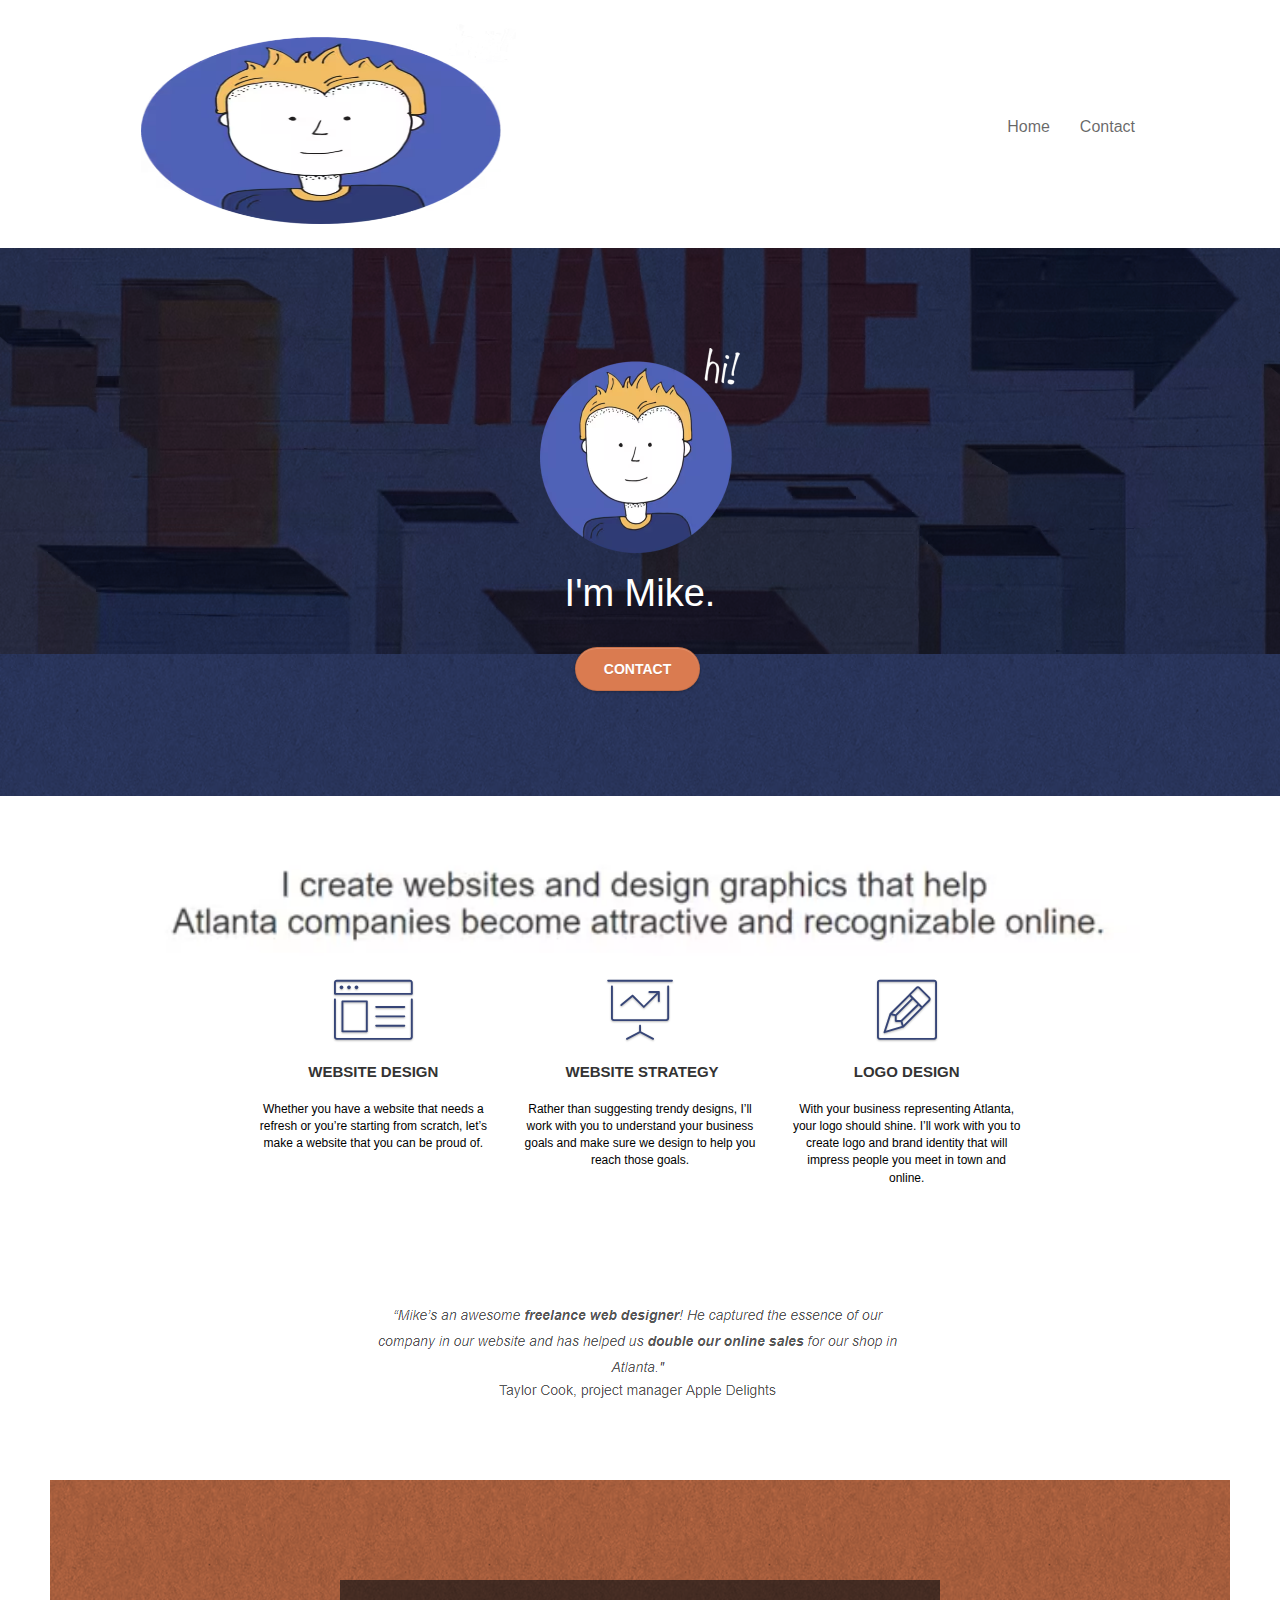
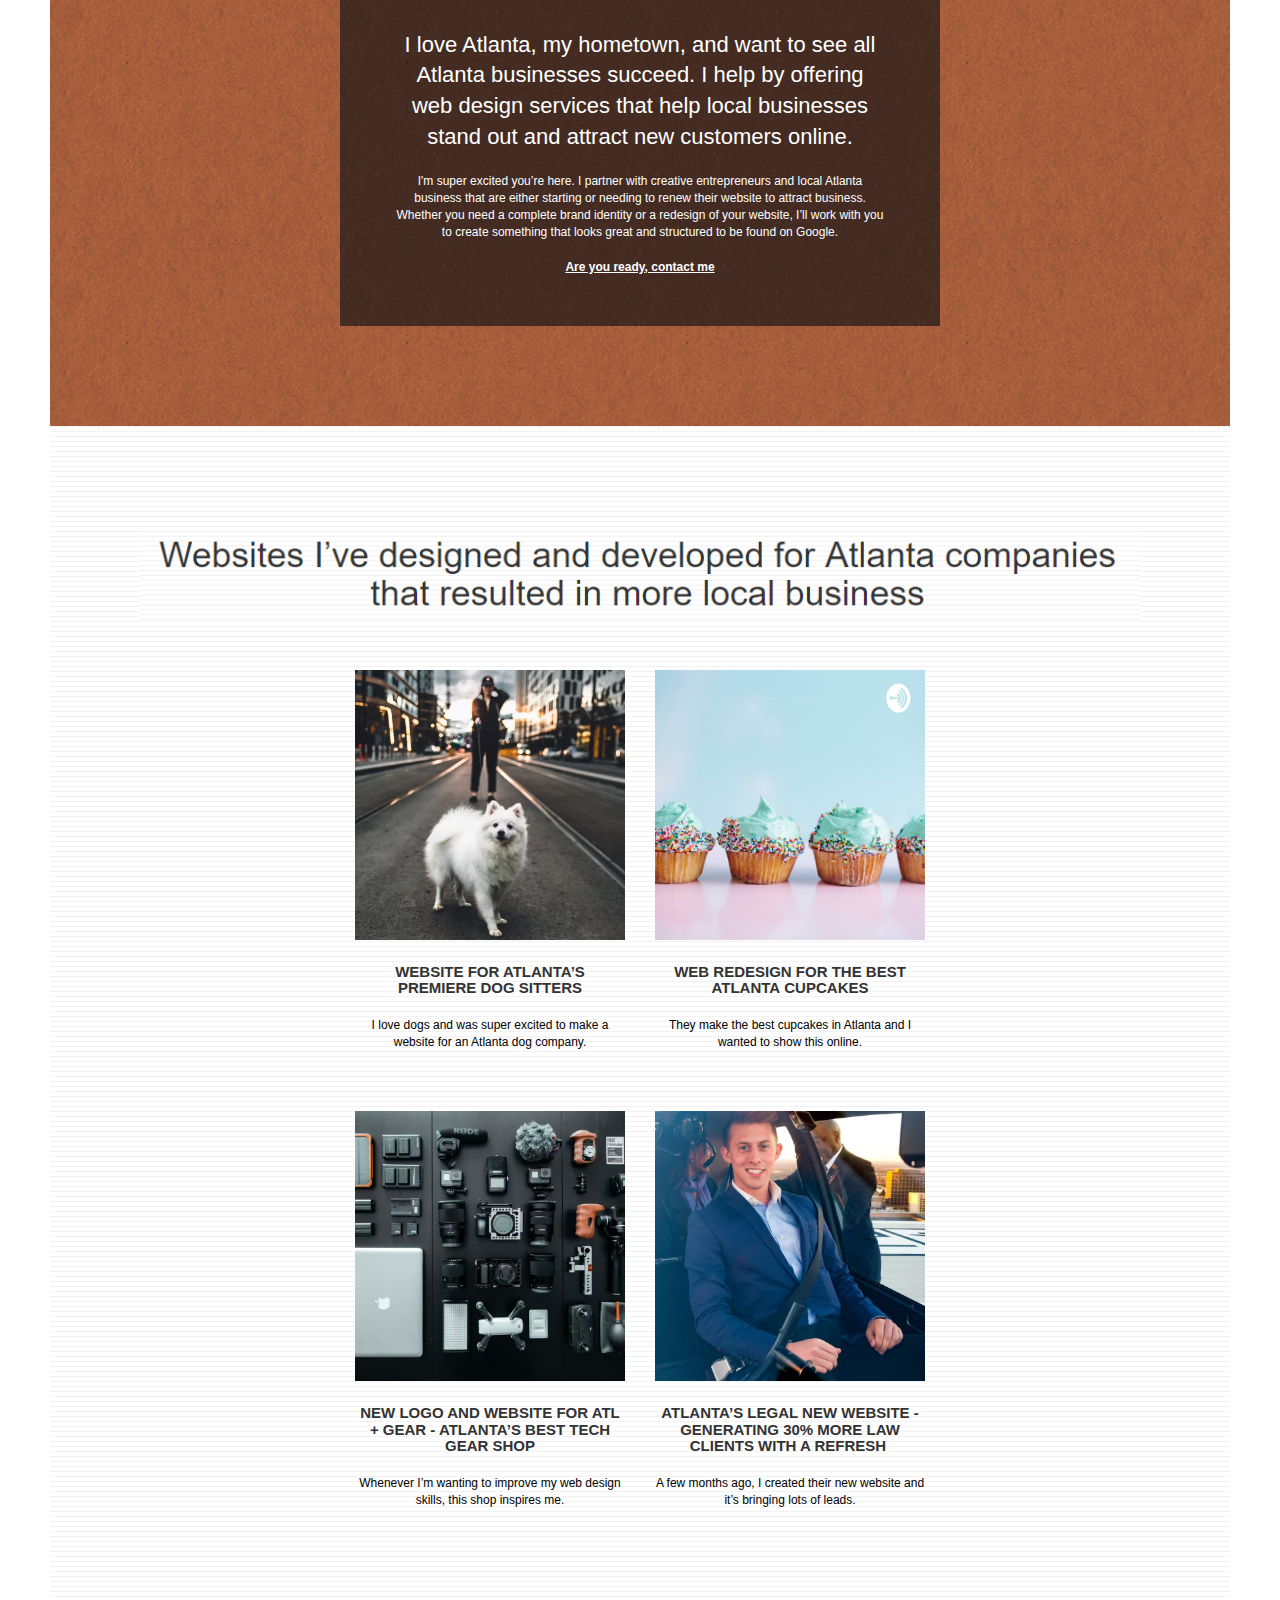
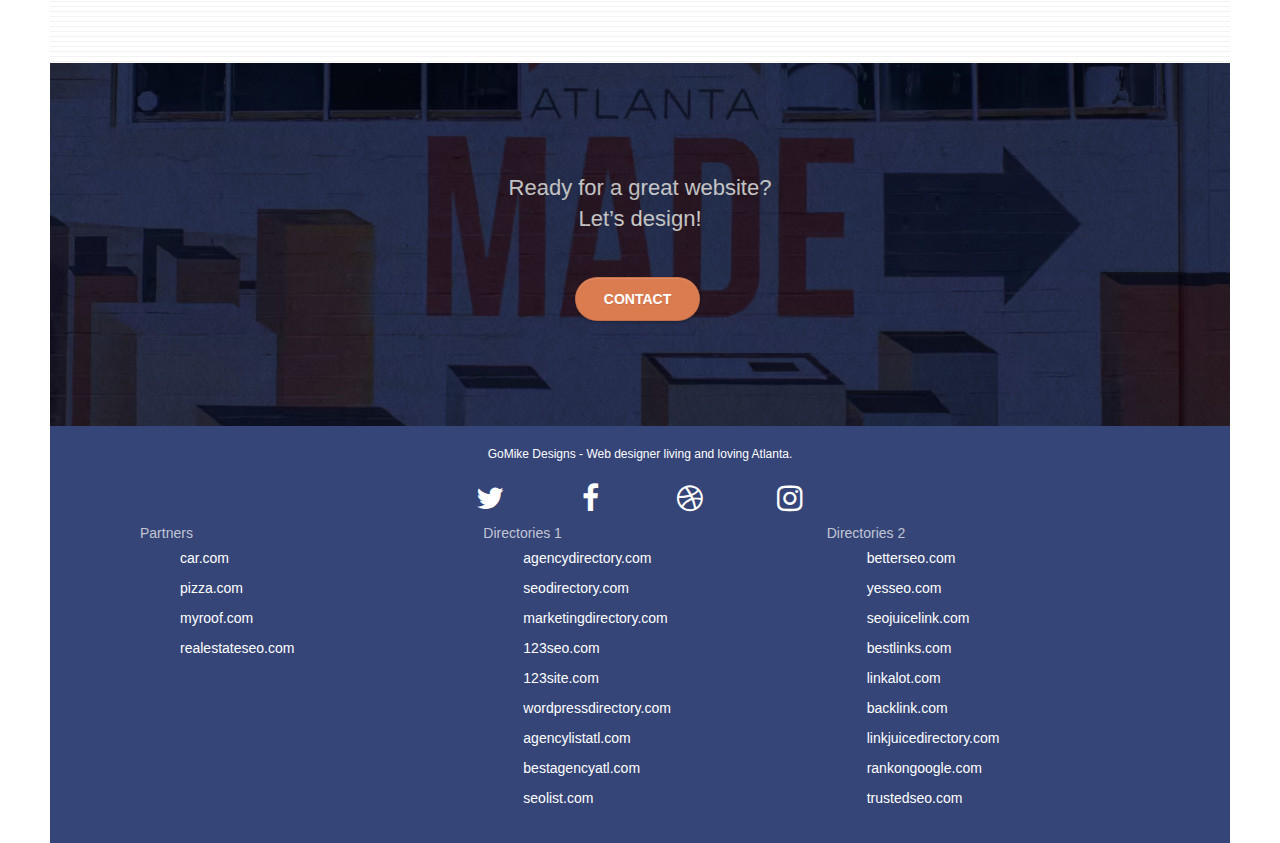
==== commit 4ecffadc: "update" ====
--- a/index.html
+++ b/index.html
@@ -51,7 +51,7 @@
               <a class="navbar-brand" href="index.html"
                 ><img
                   class="home-logo"
-                  src="img/atlanta%20web%20design%20logo.png"
+                  src="img/atlanta-web-designer-mike-400w.avif"
                   alt="logo, seo, google, website, internet, web design, design agency"
                   width="932"
                   height="174"
@@ -129,7 +129,12 @@
               <img
                 class="title-design"
                 alt="web agency, web design, logo design, atlanta agency, mike"
-                src="img/title.png"
+                src="img/title-400w.avif"
+                srcset="
+                  img/title-100w.avif 100w,
+                  img/title-200w.avif 200w,
+                  img/title-600w.avif 600w
+                "
                 width="1062"
                 height="116"
               />
--- a/style.min.css
+++ b/style.min.css
@@ -1 +1 @@
-.d-bloc .navbar-toggle .icon-bar,body{background:#fff}.bloc .container,.row.row-no-gutters>[class*="col-"],.row.row-no-gutters>[class^="col-"]{padding-right:0;padding-left:0}.nav-center .navbar-brand img,body{margin:0}.nav-invert .navbar .nav,.nav>li{float:left}a,button{outline:0!important}.scrollToTop,a,button{transition:.3s ease-in-out}h1,h3,h4{color:#333!important}body{padding:0;overflow-x:hidden;-webkit-font-smoothing:antialiased;-moz-osx-font-smoothing:grayscale}li{padding:5px 0}a:hover{text-decoration:none;cursor:pointer}#page-loading-blocs-notifaction{position:fixed;top:0;bottom:0;width:100%;z-index:100000;background:url(img/pageload-spinner.gif)center center no-repeat #fff}.bloc{width:100%;clear:both;background:50% 50% / cover no-repeat;padding:0 50px;-webkit-background-size:cover;-moz-background-size:cover;-o-background-size:cover;position:relative}.bloc-lg{padding:100px 50px}.bloc-md{padding:50px}.bloc-sm{padding:20px 50px}.bg-b-edge,.bg-bl-edge,.bg-br-edge,.bg-center,.bg-l-edge,.bg-r-edge,.bg-repeat,.bg-t-edge,.bg-tl-edge,.bg-tr-edge{-webkit-background-size:auto!important;-moz-background-size:auto!important;-o-background-size:auto!important;background-size:auto!important}.bg-repeat,.nav>li a:focus,.nav>li a:hover{background:0 0}.bg-t-edge{background:top no-repeat}.bloc-bg-texture::before{content:"";background-size:2px 2px;position:absolute;top:0;bottom:0;left:0;right:0}.texture-paper::before{background:url(img/texture-paper-400w.avif)0 0/280px 280px}.nav>li>.dropdown a,.navbar-toggle:hover{background:0 0!important}.b-parallax{background-attachment:fixed}.d-bloc{color:rgba(255,255,255,.7)}.d-bloc button:hover{color:rgba(255,255,255,.9)}.d-bloc .icon-round,.d-bloc .icon-rounded,.d-bloc .icon-semi-rounded-a,.d-bloc .icon-semi-rounded-b,.d-bloc .icon-square{border-color:rgba(255,255,255,.9)}.d-bloc .divider-h span{border-color:rgba(255,255,255,.2)}.d-bloc .a-btn,.d-bloc .navbar a,.d-bloc .navbar-brand,.d-bloc a .icon-lg,.d-bloc a .icon-md,.d-bloc a .icon-sm,.d-bloc a .icon-xl,.d-bloc h1 a,.d-bloc h2 a,.d-bloc h3 a,.d-bloc h4 a,.d-bloc h5 a,.d-bloc h6 a,.d-bloc p a{color:rgba(255,255,255,.6)}.d-bloc .a-btn:hover,.d-bloc .navbar a:hover,.d-bloc .navbar-brand:hover,.d-bloc a:hover .icon-lg,.d-bloc a:hover .icon-md,.d-bloc a:hover .icon-sm,.d-bloc a:hover .icon-xl,.d-bloc h1 a:hover,.d-bloc h2 a:hover,.d-bloc h3 a:hover,.d-bloc h4 a:hover,.d-bloc h5 a:hover,.d-bloc h6 a:hover,.d-bloc p a:hover{color:#fff}.d-bloc .btn-wire,.d-bloc .btn-wire:hover{color:#fff;border-color:#fff}.d-bloc .panel icon,.l-bloc .icon-round,.l-bloc .icon-rounded,.l-bloc .icon-semi-rounded-a,.l-bloc .icon-semi-rounded-b,.l-bloc .icon-square{border-color:rgba(0,0,0,.7)}.d-bloc .panel,.l-bloc{color:rgba(0,0,0,.5)}.d-bloc .panel button:hover,.l-bloc button:hover{color:rgba(0,0,0,.7)}.d-bloc .panel .divider-h span,.l-bloc .divider-h span{border-color:rgba(0,0,0,.1)}.d-bloc .panel .a-btn,.l-bloc .a-btn,.l-bloc .navbar a,.l-bloc .navbar-brand,.l-bloc .navbar-toggle .icon-bar,.l-bloc a .icon-lg,.l-bloc a .icon-md,.l-bloc a .icon-sm,.l-bloc a .icon-xl,.l-bloc h1 a,.l-bloc h2 a,.l-bloc h3 a,.l-bloc h4 a,.l-bloc h5 a,.l-bloc h6 a,.l-bloc p a{color:rgba(0,0,0,.6)}.d-bloc .panel .a-btn:hover,.l-bloc .a-btn:hover,.l-bloc .navbar a:hover,.l-bloc .navbar-brand:hover,.l-bloc a:hover .icon-lg,.l-bloc a:hover .icon-md,.l-bloc a:hover .icon-sm,.l-bloc a:hover .icon-xl,.l-bloc h1 a:hover,.l-bloc h2 a:hover,.l-bloc h3 a:hover,.l-bloc h4 a:hover,.l-bloc h5 a:hover,.l-bloc h6 a:hover,.l-bloc p a:hover{color:#000}.d-bloc .panel .btn-wire,.d-bloc .panel .btn-wire:hover,.l-bloc .btn-wire,.l-bloc .btn-wire:hover{color:rgba(0,0,0,.7);border-color:rgba(0,0,0,.3)}.voffset{margin-top:30px}.voffset-lg{margin-top:80px}.row-no-gutters{margin-right:0;margin-left:0}.navbar{margin-bottom:0;z-index:1}.navbar-brand{height:auto;padding:3px 15px;font-size:25px;font-weight:600;line-height:44px}.navbar-brand img{max-height:200px;margin:0 5px 0 0;display:inline;max-width:40%;height:auto}.navbar-brand img[src$="svg"]{min-width:100px}.navbar .nav{padding-top:2px;margin-right:-16px;float:right;z-index:1}.nav>li{margin-top:4px;font-size:16px}.navbar-nav .open .dropdown-menu>li>a{text-align:inherit}.navbar-toggle{margin:10px 10px 0 0;border:0}.mg-lg,.mg-md{margin-top:10px}.navbar-toggle .icon-bar{background-color:rgba(0,0,0,.5);width:26px}.nav-invert .navbar-brand,.nav-invert .navbar-header{float:right;position:relative;z-index:2}@media(min-width:768px){.site-navigation{position:absolute;top:50%;right:20px;transform:translate(0,-50%);-webkit-transform:translateY(-50%)}.nav>li .dropdown-menu a,.nav>li .dropdown-menu a:hover{color:#484848}.nav-invert .site-navigation{left:0;right:0}.nav-center{text-align:center}.nav-center .navbar-header{width:100%}.nav-center .nav>li,.nav-center .navbar-brand,.nav-center .navbar-header{float:none;display:inline-block}.nav-center .site-navigation{position:relative;width:100%;right:0;margin-right:0;margin-top:20px}.nav-center.mini-nav .navbar-toggle{float:none;margin:10px auto 0}}.nav>li>.dropdown a{display:block;padding:14px 15px}nav .caret{margin:0 5px}.dropdown-menu .dropdown-menu{top:-8px;left:100%}.dropdown-menu .dropmenu-flow-right{top:100%;left:0;margin-left:-1px;border-top-left-radius:0;border-top-right-radius:0}.dropdown-menu .dropdown span{border:4px solid #000;border-top-color:transparent;border-right-color:transparent;border-bottom-color:transparent;margin:6px -5px 0 0!important;float:right}.mg-md{margin-bottom:20px}.mg-lg{margin-bottom:40px}.btn{margin:0 5px 5px 0}.btn.pull-right{margin:0 0 5px 5px}.btn-d,.btn-d:focus,.btn-d:hover{color:#000;background:#eaeaea}.close-lightbox,.lightbox-caption,.next-lightbox,.prev-lightbox{background:rgba(0,0,0,.5);position:absolute}.btn-rd{border-radius:40px}.btn-clean{border:1px solid rgba(0,0,0,.08);border-bottom-color:rgba(0,0,0,.1);text-shadow:0 1px 0 rgba(0,0,1,.1);box-shadow:0 1px 3px rgba(0,0,1,.25),inset 0 1px 0 0 rgba(255,255,255,.15)}.icon-md{font-size:30px!important}.icon-lg{font-size:60px!important}.sm-shadow{text-shadow:0 1px 2px rgba(0,0,0,.3)}.panel-sq,.panel-sq .panel-footer,.panel-sq .panel-heading{border-radius:0}.panel-rd{border-radius:30px}.panel-rd .panel-heading{border-radius:29px 29px 0 0}.panel-rd .panel-footer{border-radius:0 0 29px 29px}.form-control{border-color:#000;box-shadow:none}.scrollToTop{width:40px;height:40px;position:fixed;bottom:20px;right:20px;opacity:1;z-index:500;transition:all .3s ease-in-out}.scrollToTop span{margin-top:6px}.showScrollTop{font-size:14px;opacity:1}a[data-lightbox]{position:relative;display:block;text-align:center}a[data-lightbox]:hover::before{content:"+";font-family:HelveticaNeue-Light,"Helvetica Neue Light","Helvetica Neue",Helvetica,Arial;font-size:32px;width:50px;height:50px;margin-left:-25px;border-radius:50%;background:rgba(0,0,0,.6);color:#fff;font-weight:100;z-index:1;position:absolute;top:50%;transform:translateY(-50%);-webkit-transform:translateY(-50%)}a[data-lightbox]:hover img{opacity:.6;-webkit-animation-fill-mode:none;animation-fill-mode:none}#lightbox-modal{display:flex;align-items:center}#lightbox-modal .modal-dialog{width:90%;max-width:900px;margin:0 auto}#lightbox-modal .modal-dialog img{max-height:90vh;margin:0 auto}.lightbox-caption{padding:20px;color:#fff;left:15px;right:15px;bottom:5px}.close-lightbox{color:#fff;font-size:30px;top:20px;right:20px;z-index:20;border:0;line-height:30px;padding:0 9px 5px;opacity:.3}.close-lightbox:hover,.next-lightbox:hover,.prev-lightbox:hover{opacity:1;color:#fff}.next-lightbox,.prev-lightbox{font-size:20px;color:rgba(255,255,255,.9);transition:.2s ease-in-out;top:45%;z-index:1;opacity:.4}.next-lightbox{padding:6px 8px 1px 13px;right:25px}.prev-lightbox{padding:6px 13px 1px 10px;left:25px}.snapshot-lb .modal-body{padding-bottom:45px}.snapshot-lb .lightbox-caption{padding:0;color:rgba(0,0,0,.5);background:0 0}.btn-atomic-tangerine,.cta-hero,.ltc-white,.tc-white,.white{color:#fff!important}.btn,a,h1,h2,h3,h4,h5,h6,label,p{font-family:helvetica;font-weight:400;color:#000}.container{max-width:1000px}.hero-bloc-text{font-size:38px}.hero-bloc-text-sub{font-size:36px}.statement-bloc-text{line-height:26px;font-style:italic;font-size:20px;text-align:center;font-weight:lighter;max-width:520px;margin:auto}.cta-hero,h3{font-weight:700}p{font-size:12px;color:#000}.tight-width-whitespace{max-width:600px;margin:auto}.h1{font-size:20px;font-family:"Open Sans"}.cta-hero{margin-top:22px;text-transform:uppercase;padding:12px 28px;font-size:1em}.social{display:flex;justify-content:space-evenly;max-width:400px;margin:auto;padding:5px 0}h2{font-size:22px;line-height:1.4em}.service-header,h3{font-size:15px;text-transform:uppercase}.med-width-whitespace{max-width:800px;margin:auto;box-shadow:0 0 0 #000}.icons{margin-bottom:14px;margin-top:24px}.portfolio-thumb{margin-bottom:24px}.portfolio-row{margin-bottom:44px;margin-top:50px}.avatar{box-shadow:0 4px 9px rgba(0,0,0,.3)}.black-background{background-color:rgba(35,31,32,.7);padding:40px}.bold-link{font-weight:900;text-decoration:underline!important}.service-header{font-weight:700}.bgc-white{background-color:#fff}.bgc-dark-slate-blue{background-color:#364577}.bgc-atomic-tangerine{background-color:#da7b50}.btn-atomic-tangerine{background:#da7b50}.btn-atomic-tangerine:hover{background:#c27956!important;color:#fff!important}.ltc-white:hover{color:#ccc!important}.ltc-atomic-tangerine{color:#da7b50!important}.ltc-atomic-tangerine:hover{color:#c27956!important}.icon-dark-slate-blue{color:#364577!important;border-color:#364577!important}.bg-dots-bg{background-image:url(img/dots-bg.png)}.bg-lines-h2-bg{background-image:url(img/lines-h2-bg.png)}.bg-atlanta-20made-20sign{background-image:url(img/atlanta-made-sign-2000w.avif)}.bg-atlanta-20made-20sign-20orange{background-image:url(img/atlanta-made-sign-orange-2000w.avif)}@media(max-width:1024px){.bloc{padding-left:20px;padding-right:20px}.bloc-tile-2.full-width-bloc .container,.bloc-tile-3.full-width-bloc .container,.bloc-tile-4.full-width-bloc .container,.bloc.full-width-bloc{padding-left:0;padding-right:0}}@media(max-width:992px) and (min-width:768px){.navbar .nav{max-width:80%}.nav-center.navbar .nav{max-width:100%}}@media only screen and (min-device-width:768px) and (max-device-width:1024px) and (orientation:landscape){.b-parallax{background-attachment:scroll}}@media only screen and (min-device-width:1024px) and (max-device-width:1366px) and (-webkit-min-device-pixel-ratio:1.5){.b-parallax{background-attachment:scroll}}@media(max-width:991px){.container{width:100%}.b-parallax{background-attachment:scroll}#hero-bloc,.page-container{overflow-x:hidden;position:relative}.bloc{padding-left:constant(safe-area-inset-left);padding-right:constant(safe-area-inset-right)}.bloc-group,.bloc-group .bloc{display:block;width:100%}.bloc-fill-screen .fill-bloc-bottom-edge,.bloc-fill-screen .fill-bloc-top-edge{padding:0 20px;padding-left:constant(safe-area-inset-left);padding-right:constant(safe-area-inset-right)}}@media(max-width:400px){.bloc{padding-left:0;padding-right:0}}@media(max-width:767px){.page-container{overflow-x:hidden;position:relative}#disqus_thread,h1,h2,h3,h4,h5,h6,p{padding-left:10px!important;padding-right:10px!important}.b-parallax{background-attachment:scroll}.navbar .nav{padding-top:0;border-top:1px solid rgba(0,0,0,.2);float:none!important}.navbar.row{margin-left:0;margin-right:0}.site-navigation{position:inherit;transform:none;-webkit-transform:none;-ms-transform:none}.nav>li{margin-top:0;border-bottom:1px solid rgba(0,0,0,.1);background:rgba(0,0,0,.05);text-align:left;padding-left:15px;width:100%}.nav>li:hover{background:rgba(0,0,0,.08)}.dropdown .dropdown a .caret{float:none;margin:5px 0 0 10px!important;border:4px solid #000;border-bottom-color:transparent;border-right-color:transparent;border-left-color:transparent}#hero-bloc .navbar .nav{background:rgba(0,0,0,.8)}#hero-bloc .navbar .nav a{color:rgba(255,255,255,.6)}.hero{padding:50px 0}.hero-nav{left:-1px;right:-1px}.navbar-collapse{padding:0;overflow-x:hidden;-webkit-box-shadow:none;box-shadow:none}.navbar-brand img{max-height:40px;width:auto}.nav-invert .navbar-header{float:none;width:100%}.nav-invert .navbar-toggle{float:left;margin-left:10px}.bloc,.bloc-fill-screen .fill-bloc-bottom-edge,.bloc-fill-screen .fill-bloc-top-edge,.bloc-md,.bloc-sm,.bloc-tile-2 .container,.bloc-tile-3 .container,.bloc-tile-4 .container{padding-left:0;padding-right:0}.bloc-lg,.bloc-xl,.bloc-xxl{padding:40px 0}.a-block{padding:0 10px}.btn-dwn{display:none}.voffset{margin-top:5px}.voffset-md{margin-top:20px}.voffset-lg{margin-top:30px}form{padding:5px}.close-lightbox{display:inline-block}.blocsapp-device-iphone5{background-size:216px 425px;padding-top:60px;width:216px;height:425px}.blocsapp-device-iphone5 img{width:180px;height:320px}.bloc-mob-center-text{text-align:center}}.fa-awesome-white:before{color:#fff}a:link{color:#fff}li:a:link{color:#fff!important}.title-design{height:auto;max-width:100%}.title-quote{height:auto;max-width:100%}ul{list-style-type:none}+.d-bloc .navbar-toggle .icon-bar,body{background:#fff}.bloc .container,.row.row-no-gutters>[class*="col-"],.row.row-no-gutters>[class^="col-"]{padding-right:0;padding-left:0}.nav-center .navbar-brand img,body{margin:0}.nav-invert .navbar .nav,.nav>li{float:left}a,button{outline:0!important}.scrollToTop,a,button{transition:.3s ease-in-out}h1,h3,h4{color:#333!important}body{padding:0;overflow-x:hidden;-webkit-font-smoothing:antialiased;-moz-osx-font-smoothing:grayscale}li{padding:5px 0}a:hover{text-decoration:none;cursor:pointer}#page-loading-blocs-notifaction{position:fixed;top:0;bottom:0;width:100%;z-index:100000;background:url(img/pageload-spinner.gif)center center no-repeat #fff}.bloc{width:100%;clear:both;background:50% 50% / cover no-repeat;padding:0 50px;-webkit-background-size:cover;-moz-background-size:cover;-o-background-size:cover;position:relative}.bloc-lg{padding:100px 50px}.bloc-md{padding:50px}.bloc-sm{padding:20px 50px}.bg-b-edge,.bg-bl-edge,.bg-br-edge,.bg-center,.bg-l-edge,.bg-r-edge,.bg-repeat,.bg-t-edge,.bg-tl-edge,.bg-tr-edge{-webkit-background-size:auto!important;-moz-background-size:auto!important;-o-background-size:auto!important;background-size:auto!important}.bg-repeat,.nav>li a:focus,.nav>li a:hover{background:0 0}.bg-t-edge{background:top no-repeat}.bloc-bg-texture::before{content:"";background-size:2px 2px;position:absolute;top:0;bottom:0;left:0;right:0}.texture-paper::before{background:url(img/texture-paper-400w.avif)0 0/280px 280px}.nav>li>.dropdown a,.navbar-toggle:hover{background:0 0!important}.b-parallax{background-attachment:fixed}.d-bloc{color:rgba(255,255,255,.7)}.d-bloc button:hover{color:rgba(255,255,255,.9)}.d-bloc .icon-round,.d-bloc .icon-rounded,.d-bloc .icon-semi-rounded-a,.d-bloc .icon-semi-rounded-b,.d-bloc .icon-square{border-color:rgba(255,255,255,.9)}.d-bloc .divider-h span{border-color:rgba(255,255,255,.2)}.d-bloc .a-btn,.d-bloc .navbar a,.d-bloc .navbar-brand,.d-bloc a .icon-lg,.d-bloc a .icon-md,.d-bloc a .icon-sm,.d-bloc a .icon-xl,.d-bloc h1 a,.d-bloc h2 a,.d-bloc h3 a,.d-bloc h4 a,.d-bloc h5 a,.d-bloc h6 a,.d-bloc p a{color:rgba(255,255,255,.6)}.d-bloc .a-btn:hover,.d-bloc .navbar a:hover,.d-bloc .navbar-brand:hover,.d-bloc a:hover .icon-lg,.d-bloc a:hover .icon-md,.d-bloc a:hover .icon-sm,.d-bloc a:hover .icon-xl,.d-bloc h1 a:hover,.d-bloc h2 a:hover,.d-bloc h3 a:hover,.d-bloc h4 a:hover,.d-bloc h5 a:hover,.d-bloc h6 a:hover,.d-bloc p a:hover{color:#fff}.d-bloc .btn-wire,.d-bloc .btn-wire:hover{color:#fff;border-color:#fff}.d-bloc .panel icon,.l-bloc .icon-round,.l-bloc .icon-rounded,.l-bloc .icon-semi-rounded-a,.l-bloc .icon-semi-rounded-b,.l-bloc .icon-square{border-color:rgba(0,0,0,.7)}.d-bloc .panel,.l-bloc{color:rgba(0,0,0,.5)}.d-bloc .panel button:hover,.l-bloc button:hover{color:rgba(0,0,0,.7)}.d-bloc .panel .divider-h span,.l-bloc .divider-h span{border-color:rgba(0,0,0,.1)}.d-bloc .panel .a-btn,.l-bloc .a-btn,.l-bloc .navbar a,.l-bloc .navbar-brand,.l-bloc .navbar-toggle .icon-bar,.l-bloc a .icon-lg,.l-bloc a .icon-md,.l-bloc a .icon-sm,.l-bloc a .icon-xl,.l-bloc h1 a,.l-bloc h2 a,.l-bloc h3 a,.l-bloc h4 a,.l-bloc h5 a,.l-bloc h6 a,.l-bloc p a{color:rgba(0,0,0,.6)}.d-bloc .panel .a-btn:hover,.l-bloc .a-btn:hover,.l-bloc .navbar a:hover,.l-bloc .navbar-brand:hover,.l-bloc a:hover .icon-lg,.l-bloc a:hover .icon-md,.l-bloc a:hover .icon-sm,.l-bloc a:hover .icon-xl,.l-bloc h1 a:hover,.l-bloc h2 a:hover,.l-bloc h3 a:hover,.l-bloc h4 a:hover,.l-bloc h5 a:hover,.l-bloc h6 a:hover,.l-bloc p a:hover{color:#000}.d-bloc .panel .btn-wire,.d-bloc .panel .btn-wire:hover,.l-bloc .btn-wire,.l-bloc .btn-wire:hover{color:rgba(0,0,0,.7);border-color:rgba(0,0,0,.3)}.voffset{margin-top:30px}.voffset-lg{margin-top:80px}.row-no-gutters{margin-right:0;margin-left:0}.navbar{margin-bottom:0;z-index:1}.navbar-brand{height:auto;padding:3px 15px;font-size:25px;font-weight:600;line-height:44px}.navbar-brand img{max-height:200px;margin:0 5px 0 0;display:inline;max-width:40%;height:auto}.navbar-brand img[src$="svg"]{min-width:100px}.navbar .nav{padding-top:2px;margin-right:-16px;float:right;z-index:1}.nav>li{margin-top:4px;font-size:16px}.navbar-nav .open .dropdown-menu>li>a{text-align:inherit}.navbar-toggle{margin:10px 10px 0 0;border:0}.mg-lg,.mg-md{margin-top:10px}.navbar-toggle .icon-bar{background-color:rgba(0,0,0,.5);width:26px}.nav-invert .navbar-brand,.nav-invert .navbar-header{float:right;position:relative;z-index:2}@media(min-width:768px){.site-navigation{position:absolute;top:50%;right:20px;transform:translate(0,-50%);-webkit-transform:translateY(-50%)}.nav>li .dropdown-menu a,.nav>li .dropdown-menu a:hover{color:#484848}.nav-invert .site-navigation{left:0;right:0}.nav-center{text-align:center}.nav-center .navbar-header{width:100%}.nav-center .nav>li,.nav-center .navbar-brand,.nav-center .navbar-header{float:none;display:inline-block}.nav-center .site-navigation{position:relative;width:100%;right:0;margin-right:0;margin-top:20px}.nav-center.mini-nav .navbar-toggle{float:none;margin:10px auto 0}}.nav>li>.dropdown a{display:block;padding:14px 15px}nav .caret{margin:0 5px}.dropdown-menu .dropdown-menu{top:-8px;left:100%}.dropdown-menu .dropmenu-flow-right{top:100%;left:0;margin-left:-1px;border-top-left-radius:0;border-top-right-radius:0}.dropdown-menu .dropdown span{border:4px solid #000;border-top-color:transparent;border-right-color:transparent;border-bottom-color:transparent;margin:6px -5px 0 0!important;float:right}.mg-md{margin-bottom:20px}.mg-lg{margin-bottom:40px}.btn{margin:0 5px 5px 0}.btn.pull-right{margin:0 0 5px 5px}.btn-d,.btn-d:focus,.btn-d:hover{color:#000;background:#eaeaea}.close-lightbox,.lightbox-caption,.next-lightbox,.prev-lightbox{background:rgba(0,0,0,.5);position:absolute}.btn-rd{border-radius:40px}.btn-clean{border:1px solid rgba(0,0,0,.08);border-bottom-color:rgba(0,0,0,.1);text-shadow:0 1px 0 rgba(0,0,1,.1);box-shadow:0 1px 3px rgba(0,0,1,.25),inset 0 1px 0 0 rgba(255,255,255,.15)}.icon-md{font-size:30px!important}.icon-lg{font-size:60px!important}.sm-shadow{text-shadow:0 1px 2px rgba(0,0,0,.3)}.panel-sq,.panel-sq .panel-footer,.panel-sq .panel-heading{border-radius:0}.panel-rd{border-radius:30px}.panel-rd .panel-heading{border-radius:29px 29px 0 0}.panel-rd .panel-footer{border-radius:0 0 29px 29px}.form-control{border-color:#000;box-shadow:none}.scrollToTop{width:40px;height:40px;position:fixed;bottom:20px;right:20px;opacity:1;z-index:500;transition:all .3s ease-in-out}.scrollToTop span{margin-top:6px}.showScrollTop{font-size:14px;opacity:1}a[data-lightbox]{position:relative;display:block;text-align:center}a[data-lightbox]:hover::before{content:"+";font-family:HelveticaNeue-Light,"Helvetica Neue Light","Helvetica Neue",Helvetica,Arial;font-size:32px;width:50px;height:50px;margin-left:-25px;border-radius:50%;background:rgba(0,0,0,.6);color:#fff;font-weight:100;z-index:1;position:absolute;top:50%;transform:translateY(-50%);-webkit-transform:translateY(-50%)}a[data-lightbox]:hover img{opacity:.6;-webkit-animation-fill-mode:none;animation-fill-mode:none}#lightbox-modal{display:flex;align-items:center}#lightbox-modal .modal-dialog{width:90%;max-width:900px;margin:0 auto}#lightbox-modal .modal-dialog img{max-height:90vh;margin:0 auto}.lightbox-caption{padding:20px;color:#fff;left:15px;right:15px;bottom:5px}.close-lightbox{color:#fff;font-size:30px;top:20px;right:20px;z-index:20;border:0;line-height:30px;padding:0 9px 5px;opacity:.3}.close-lightbox:hover,.next-lightbox:hover,.prev-lightbox:hover{opacity:1;color:#fff}.next-lightbox,.prev-lightbox{font-size:20px;color:rgba(255,255,255,.9);transition:.2s ease-in-out;top:45%;z-index:1;opacity:.4}.next-lightbox{padding:6px 8px 1px 13px;right:25px}.prev-lightbox{padding:6px 13px 1px 10px;left:25px}.snapshot-lb .modal-body{padding-bottom:45px}.snapshot-lb .lightbox-caption{padding:0;color:rgba(0,0,0,.5);background:0 0}.btn-atomic-tangerine,.cta-hero,.ltc-white,.tc-white,.white{color:#fff!important}.btn,a,h1,h2,h3,h4,h5,h6,label,p{font-family:helvetica;font-weight:400;color:#000}.container{max-width:1000px}.hero-bloc-text{font-size:38px}.hero-bloc-text-sub{font-size:36px}.statement-bloc-text{line-height:26px;font-style:italic;font-size:20px;text-align:center;font-weight:lighter;max-width:520px;margin:auto}.cta-hero,h3{font-weight:700}p{font-size:12px;color:#000}.tight-width-whitespace{max-width:600px;margin:auto}.h1{font-size:20px;font-family:"Open Sans"}.cta-hero{margin-top:22px;text-transform:uppercase;padding:12px 28px;font-size:1em}.social{display:flex;justify-content:space-evenly;max-width:400px;margin:auto;padding:5px 0}h2{font-size:22px;line-height:1.4em}.service-header,h3{font-size:15px;text-transform:uppercase}.med-width-whitespace{max-width:800px;margin:auto;box-shadow:0 0 0 #000}.icons{margin-bottom:14px;margin-top:24px}.portfolio-thumb{margin-bottom:24px}.portfolio-row{margin-bottom:44px;margin-top:50px}.avatar{box-shadow:0 4px 9px rgba(0,0,0,.3)}.black-background{background-color:rgba(35,31,32,.7);padding:40px}.bold-link{font-weight:900;text-decoration:underline!important}.service-header{font-weight:700}.bgc-white{background-color:#fff}.bgc-dark-slate-blue{background-color:#364577}.bgc-atomic-tangerine{background-color:#da7b50}.btn-atomic-tangerine{background:#da7b50}.btn-atomic-tangerine:hover{background:#c27956!important;color:#fff!important}.ltc-white:hover{color:#ccc!important}.ltc-atomic-tangerine{color:#da7b50!important}.ltc-atomic-tangerine:hover{color:#c27956!important}.icon-dark-slate-blue{color:#364577!important;border-color:#364577!important}.bg-dots-bg{background-image:url(img/dots-bg.png)}.bg-lines-h2-bg{background-image:url(img/lines-h2-bg.png)}.bg-atlanta-20made-20sign{background-image:url(img/atlanta-made-sign-1600w.avif)}.bg-atlanta-20made-20sign-20orange{background-image:url(img/atlanta-made-sign-orange-2000w.avif)}@media(max-width:1024px){.bloc{padding-left:20px;padding-right:20px}.bloc-tile-2.full-width-bloc .container,.bloc-tile-3.full-width-bloc .container,.bloc-tile-4.full-width-bloc .container,.bloc.full-width-bloc{padding-left:0;padding-right:0}}@media(max-width:992px) and (min-width:768px){.navbar .nav{max-width:80%}.nav-center.navbar .nav{max-width:100%}}@media only screen and (min-device-width:768px) and (max-device-width:1024px) and (orientation:landscape){.b-parallax{background-attachment:scroll}}@media only screen and (min-device-width:1024px) and (max-device-width:1366px) and (-webkit-min-device-pixel-ratio:1.5){.b-parallax{background-attachment:scroll}}@media(max-width:991px){.container{width:100%}.b-parallax{background-attachment:scroll}#hero-bloc,.page-container{overflow-x:hidden;position:relative}.bloc{padding-left:constant(safe-area-inset-left);padding-right:constant(safe-area-inset-right)}.bloc-group,.bloc-group .bloc{display:block;width:100%}.bloc-fill-screen .fill-bloc-bottom-edge,.bloc-fill-screen .fill-bloc-top-edge{padding:0 20px;padding-left:constant(safe-area-inset-left);padding-right:constant(safe-area-inset-right)}}@media(max-width:400px){.bloc{padding-left:0;padding-right:0}}@media(max-width:767px){.page-container{overflow-x:hidden;position:relative}#disqus_thread,h1,h2,h3,h4,h5,h6,p{padding-left:10px!important;padding-right:10px!important}.b-parallax{background-attachment:scroll}.navbar .nav{padding-top:0;border-top:1px solid rgba(0,0,0,.2);float:none!important}.navbar.row{margin-left:0;margin-right:0}.site-navigation{position:inherit;transform:none;-webkit-transform:none;-ms-transform:none}.nav>li{margin-top:0;border-bottom:1px solid rgba(0,0,0,.1);background:rgba(0,0,0,.05);text-align:left;padding-left:15px;width:100%}.nav>li:hover{background:rgba(0,0,0,.08)}.dropdown .dropdown a .caret{float:none;margin:5px 0 0 10px!important;border:4px solid #000;border-bottom-color:transparent;border-right-color:transparent;border-left-color:transparent}#hero-bloc .navbar .nav{background:rgba(0,0,0,.8)}#hero-bloc .navbar .nav a{color:rgba(255,255,255,.6)}.hero{padding:50px 0}.hero-nav{left:-1px;right:-1px}.navbar-collapse{padding:0;overflow-x:hidden;-webkit-box-shadow:none;box-shadow:none}.navbar-brand img{max-height:40px;width:auto}.nav-invert .navbar-header{float:none;width:100%}.nav-invert .navbar-toggle{float:left;margin-left:10px}.bloc,.bloc-fill-screen .fill-bloc-bottom-edge,.bloc-fill-screen .fill-bloc-top-edge,.bloc-md,.bloc-sm,.bloc-tile-2 .container,.bloc-tile-3 .container,.bloc-tile-4 .container{padding-left:0;padding-right:0}.bloc-lg,.bloc-xl,.bloc-xxl{padding:40px 0}.a-block{padding:0 10px}.btn-dwn{display:none}.voffset{margin-top:5px}.voffset-md{margin-top:20px}.voffset-lg{margin-top:30px}form{padding:5px}.close-lightbox{display:inline-block}.blocsapp-device-iphone5{background-size:216px 425px;padding-top:60px;width:216px;height:425px}.blocsapp-device-iphone5 img{width:180px;height:320px}.bloc-mob-center-text{text-align:center}}.fa-awesome-white:before{color:#fff}a:link{color:#fff}li:a:link{color:#fff!important}.title-design{height:auto;max-width:100%}.title-quote{height:auto;max-width:100%}ul{list-style-type:none}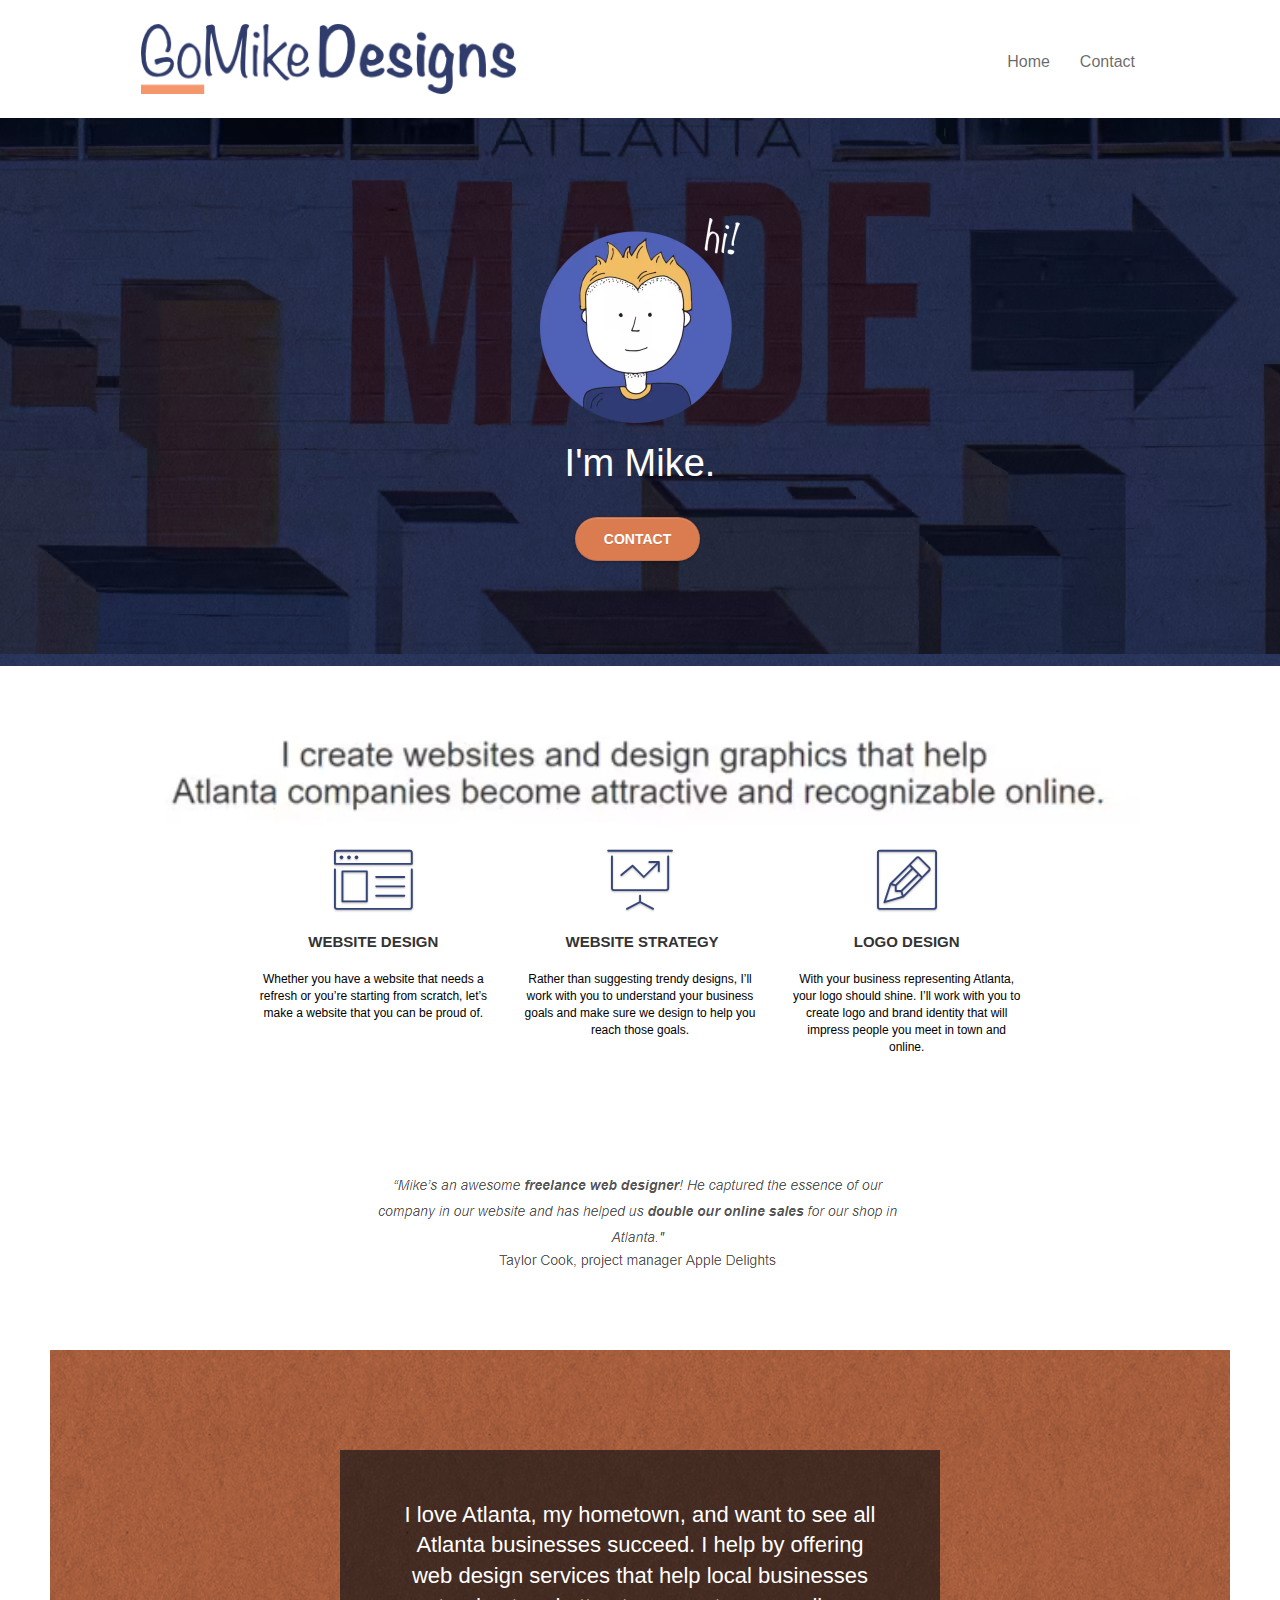
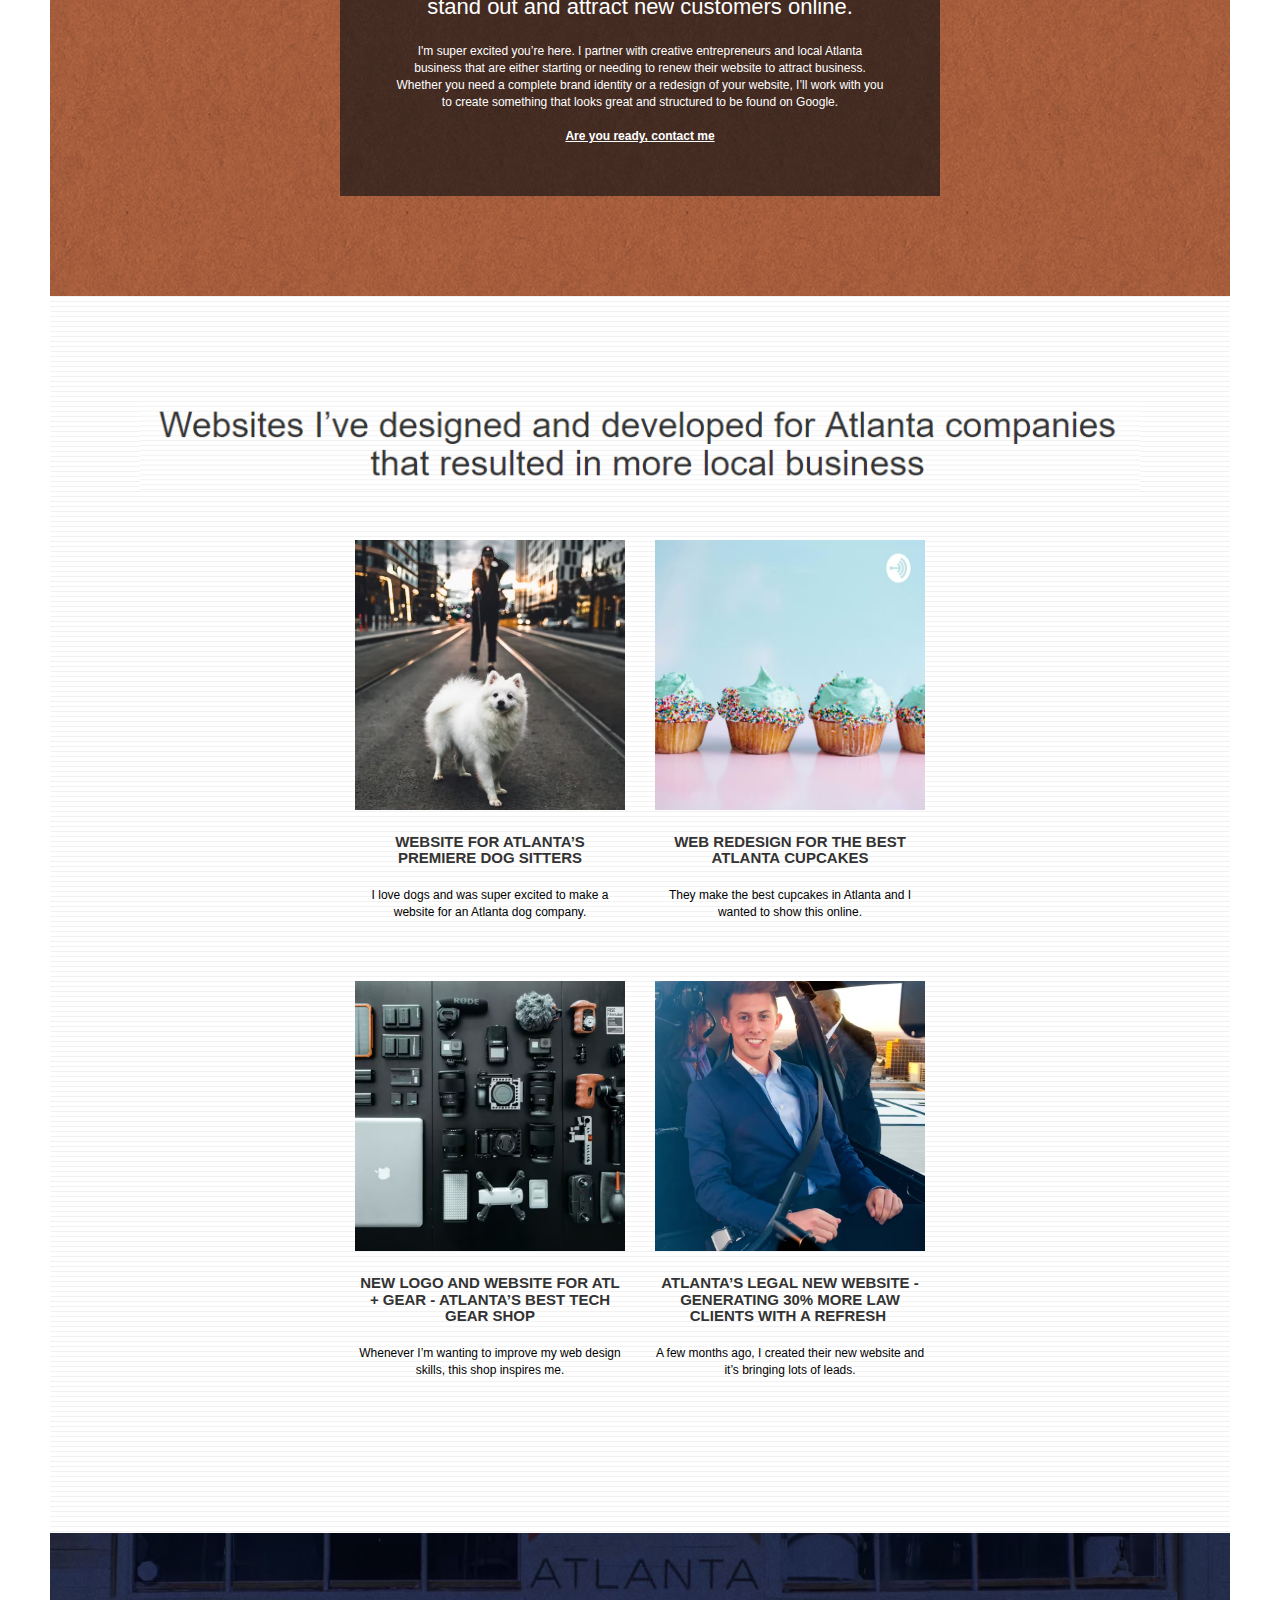
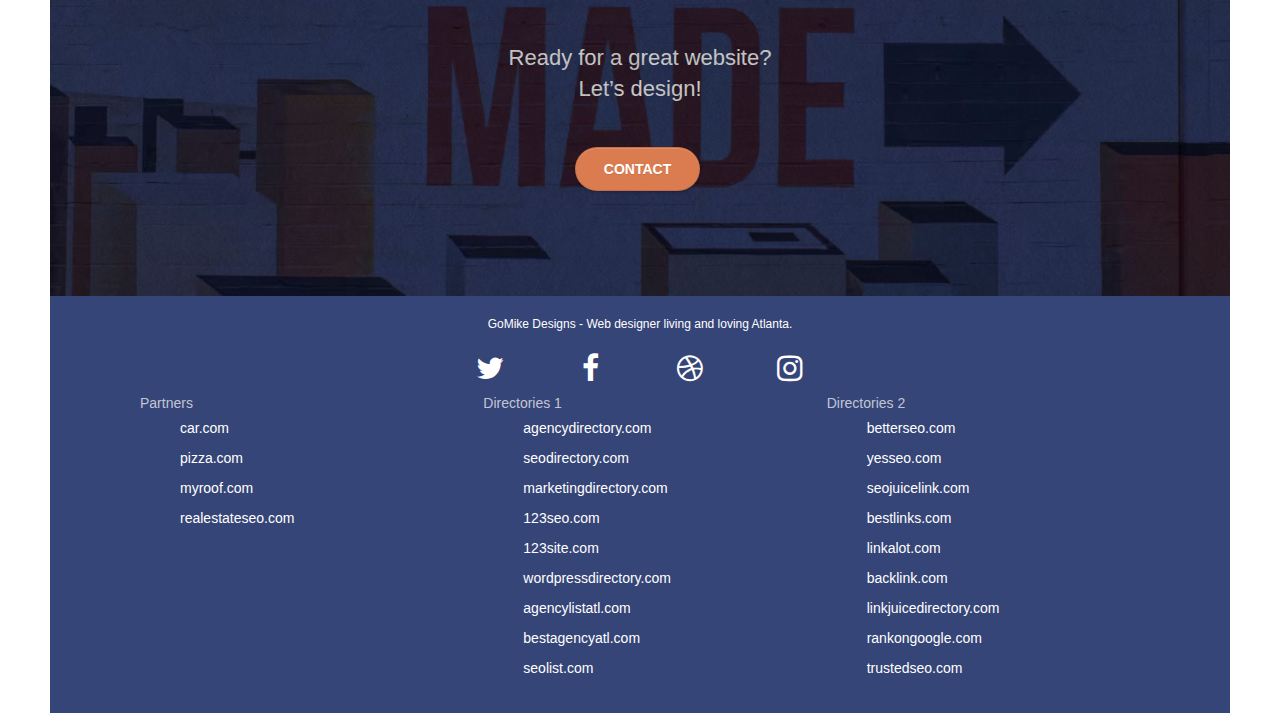
==== commit 8b441d5b: "update" ====
--- a/index.html
+++ b/index.html
@@ -51,7 +51,7 @@
               <a class="navbar-brand" href="index.html"
                 ><img
                   class="home-logo"
-                  src="img/atlanta-web-designer-mike-400w.avif"
+                  src="img/atlanta-web-design-logo.webp"
                   alt="logo, seo, google, website, internet, web design, design agency"
                   width="932"
                   height="174"
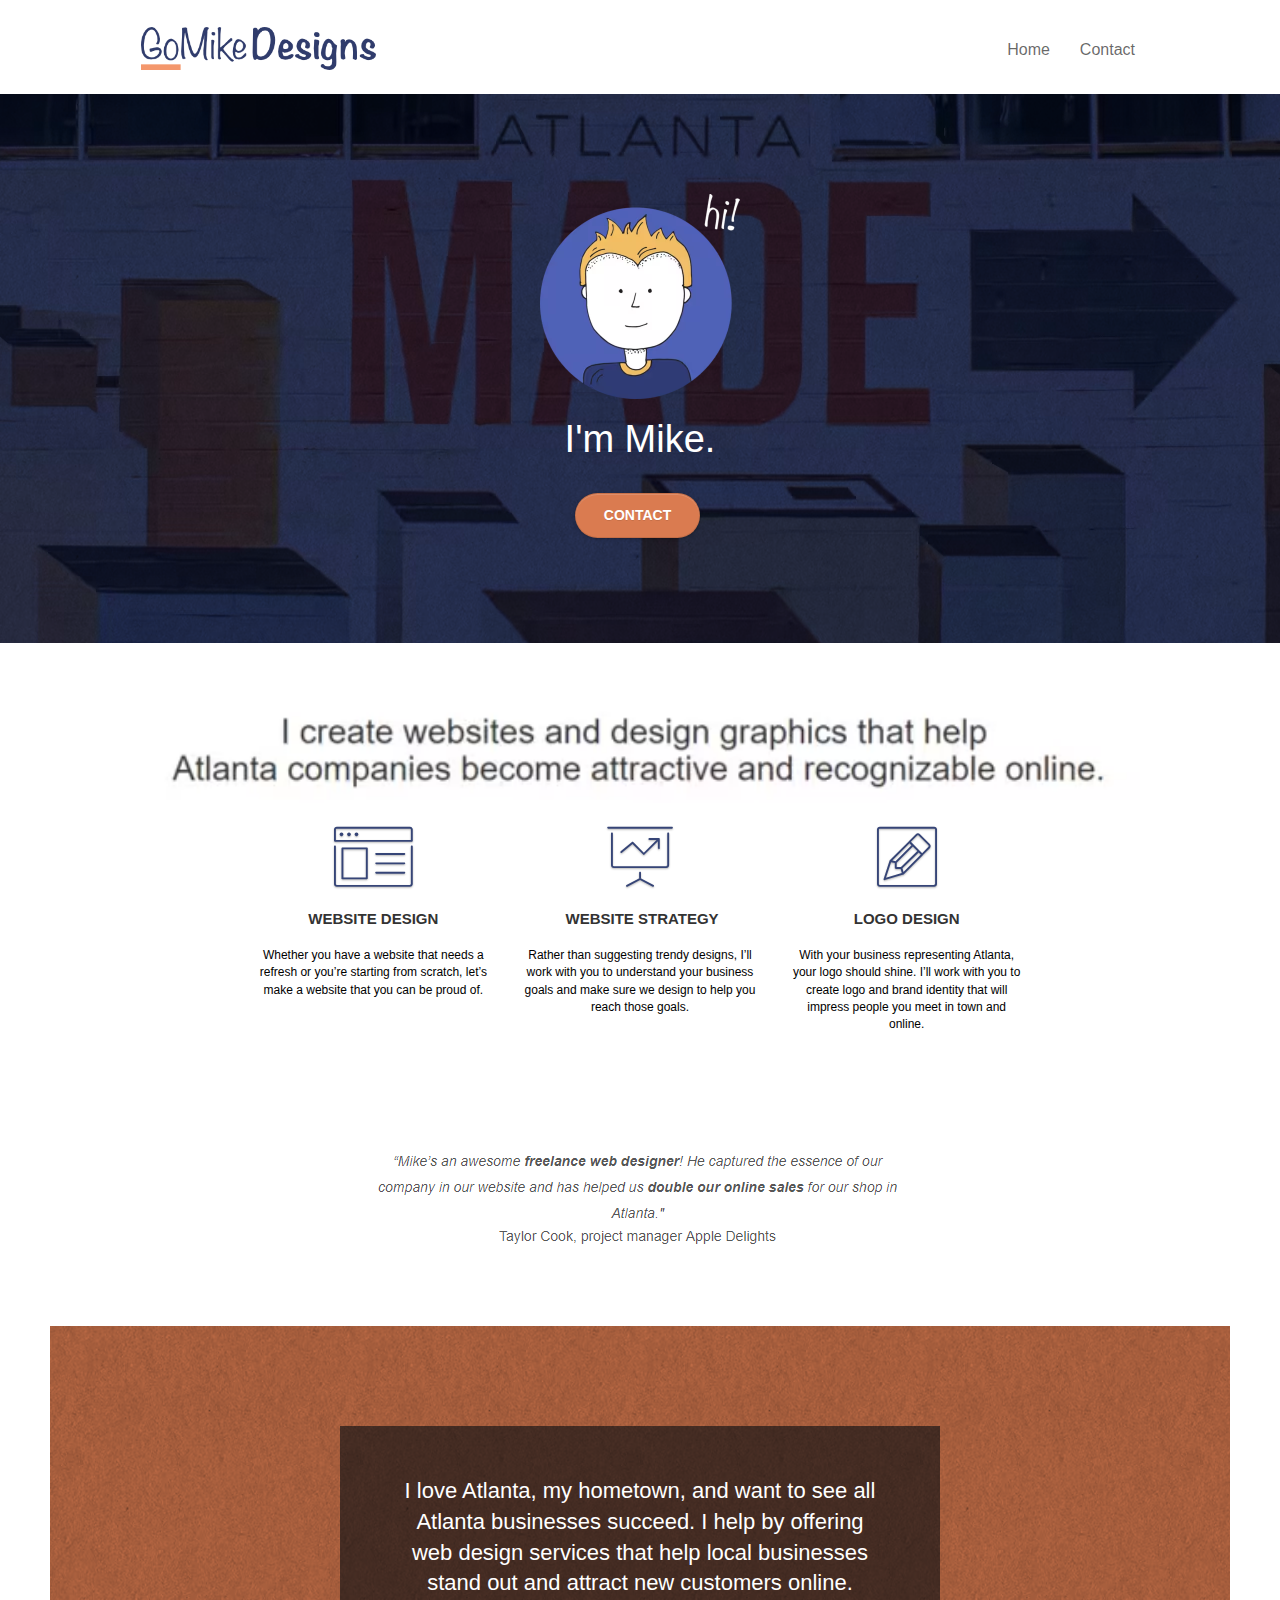
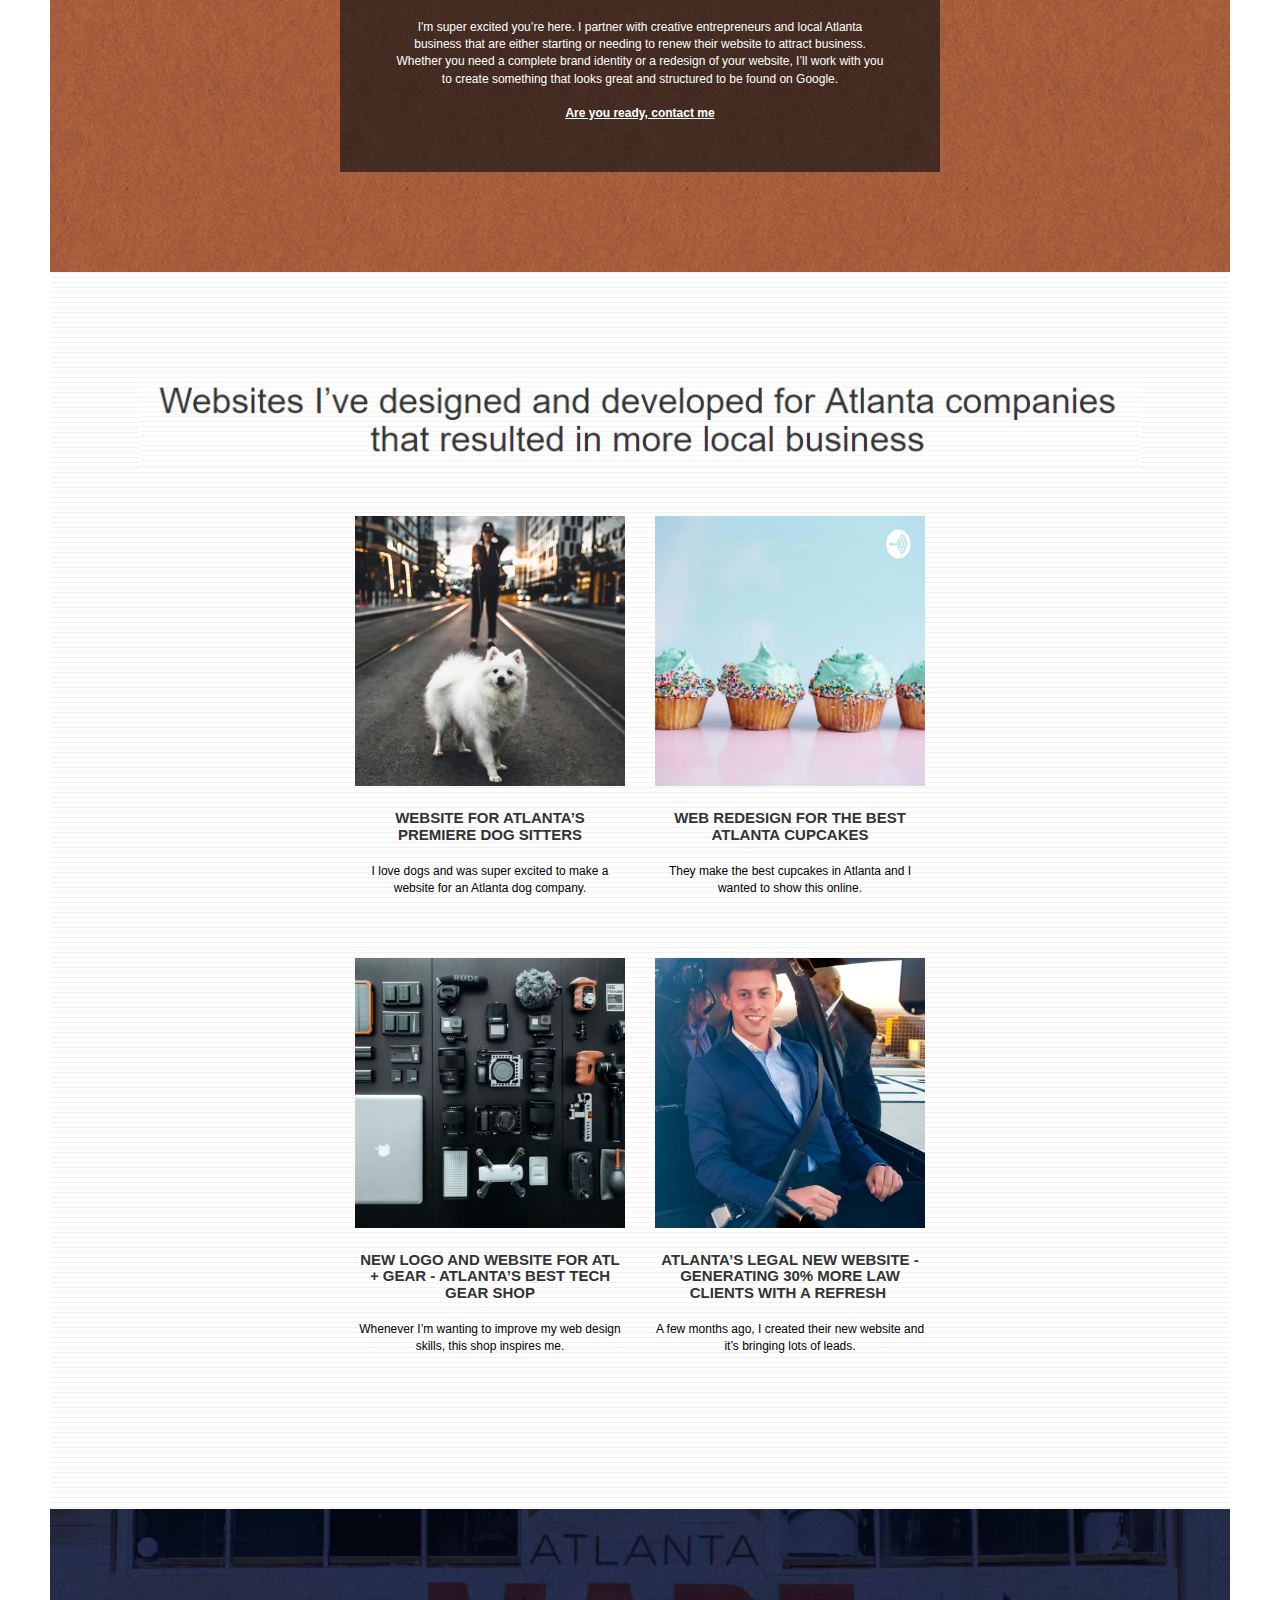
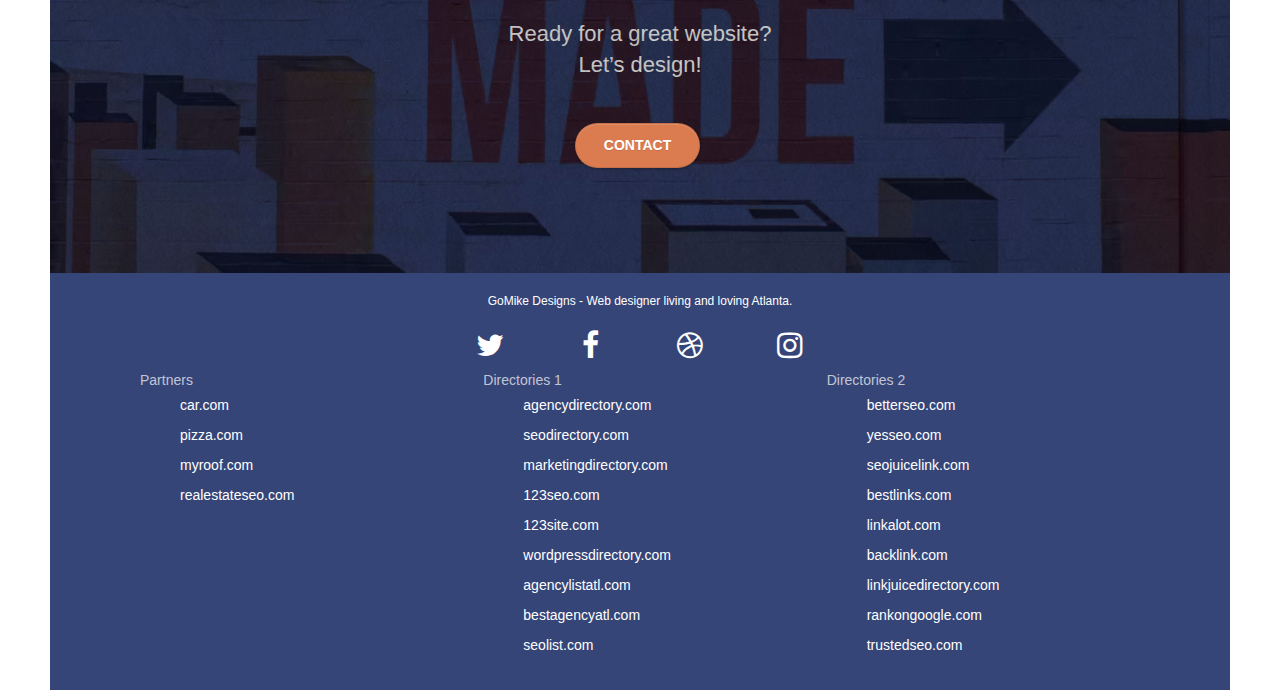
==== commit 76dc7d34: "update" ====
--- a/index.html
+++ b/index.html
@@ -50,11 +50,10 @@
             <div class="navbar-header">
               <a class="navbar-brand" href="index.html"
                 ><img
-                  class="home-logo"
                   src="img/atlanta-web-design-logo.webp"
-                  alt="logo, seo, google, website, internet, web design, design agency"
-                  width="932"
-                  height="174"
+                  alt="go mike logo"
+                  width="386"
+                  height="72"
               /></a>
 
               <button
@@ -129,7 +128,7 @@
               <img
                 class="title-design"
                 alt="web agency, web design, logo design, atlanta agency, mike"
-                src="img/title-400w.avif"
+                src="img/title.webp"
                 srcset="
                   img/title-100w.avif 100w,
                   img/title-200w.avif 200w,
--- a/style.min.css
+++ b/style.min.css
@@ -1 +1 @@
-.d-bloc .navbar-toggle .icon-bar,body{background:#fff}.bloc .container,.row.row-no-gutters>[class*="col-"],.row.row-no-gutters>[class^="col-"]{padding-right:0;padding-left:0}.nav-center .navbar-brand img,body{margin:0}.nav-invert .navbar .nav,.nav>li{float:left}a,button{outline:0!important}.scrollToTop,a,button{transition:.3s ease-in-out}h1,h3,h4{color:#333!important}body{padding:0;overflow-x:hidden;-webkit-font-smoothing:antialiased;-moz-osx-font-smoothing:grayscale}li{padding:5px 0}a:hover{text-decoration:none;cursor:pointer}#page-loading-blocs-notifaction{position:fixed;top:0;bottom:0;width:100%;z-index:100000;background:url(img/pageload-spinner.gif)center center no-repeat #fff}.bloc{width:100%;clear:both;background:50% 50% / cover no-repeat;padding:0 50px;-webkit-background-size:cover;-moz-background-size:cover;-o-background-size:cover;position:relative}.bloc-lg{padding:100px 50px}.bloc-md{padding:50px}.bloc-sm{padding:20px 50px}.bg-b-edge,.bg-bl-edge,.bg-br-edge,.bg-center,.bg-l-edge,.bg-r-edge,.bg-repeat,.bg-t-edge,.bg-tl-edge,.bg-tr-edge{-webkit-background-size:auto!important;-moz-background-size:auto!important;-o-background-size:auto!important;background-size:auto!important}.bg-repeat,.nav>li a:focus,.nav>li a:hover{background:0 0}.bg-t-edge{background:top no-repeat}.bloc-bg-texture::before{content:"";background-size:2px 2px;position:absolute;top:0;bottom:0;left:0;right:0}.texture-paper::before{background:url(img/texture-paper-400w.avif)0 0/280px 280px}.nav>li>.dropdown a,.navbar-toggle:hover{background:0 0!important}.b-parallax{background-attachment:fixed}.d-bloc{color:rgba(255,255,255,.7)}.d-bloc button:hover{color:rgba(255,255,255,.9)}.d-bloc .icon-round,.d-bloc .icon-rounded,.d-bloc .icon-semi-rounded-a,.d-bloc .icon-semi-rounded-b,.d-bloc .icon-square{border-color:rgba(255,255,255,.9)}.d-bloc .divider-h span{border-color:rgba(255,255,255,.2)}.d-bloc .a-btn,.d-bloc .navbar a,.d-bloc .navbar-brand,.d-bloc a .icon-lg,.d-bloc a .icon-md,.d-bloc a .icon-sm,.d-bloc a .icon-xl,.d-bloc h1 a,.d-bloc h2 a,.d-bloc h3 a,.d-bloc h4 a,.d-bloc h5 a,.d-bloc h6 a,.d-bloc p a{color:rgba(255,255,255,.6)}.d-bloc .a-btn:hover,.d-bloc .navbar a:hover,.d-bloc .navbar-brand:hover,.d-bloc a:hover .icon-lg,.d-bloc a:hover .icon-md,.d-bloc a:hover .icon-sm,.d-bloc a:hover .icon-xl,.d-bloc h1 a:hover,.d-bloc h2 a:hover,.d-bloc h3 a:hover,.d-bloc h4 a:hover,.d-bloc h5 a:hover,.d-bloc h6 a:hover,.d-bloc p a:hover{color:#fff}.d-bloc .btn-wire,.d-bloc .btn-wire:hover{color:#fff;border-color:#fff}.d-bloc .panel icon,.l-bloc .icon-round,.l-bloc .icon-rounded,.l-bloc .icon-semi-rounded-a,.l-bloc .icon-semi-rounded-b,.l-bloc .icon-square{border-color:rgba(0,0,0,.7)}.d-bloc .panel,.l-bloc{color:rgba(0,0,0,.5)}.d-bloc .panel button:hover,.l-bloc button:hover{color:rgba(0,0,0,.7)}.d-bloc .panel .divider-h span,.l-bloc .divider-h span{border-color:rgba(0,0,0,.1)}.d-bloc .panel .a-btn,.l-bloc .a-btn,.l-bloc .navbar a,.l-bloc .navbar-brand,.l-bloc .navbar-toggle .icon-bar,.l-bloc a .icon-lg,.l-bloc a .icon-md,.l-bloc a .icon-sm,.l-bloc a .icon-xl,.l-bloc h1 a,.l-bloc h2 a,.l-bloc h3 a,.l-bloc h4 a,.l-bloc h5 a,.l-bloc h6 a,.l-bloc p a{color:rgba(0,0,0,.6)}.d-bloc .panel .a-btn:hover,.l-bloc .a-btn:hover,.l-bloc .navbar a:hover,.l-bloc .navbar-brand:hover,.l-bloc a:hover .icon-lg,.l-bloc a:hover .icon-md,.l-bloc a:hover .icon-sm,.l-bloc a:hover .icon-xl,.l-bloc h1 a:hover,.l-bloc h2 a:hover,.l-bloc h3 a:hover,.l-bloc h4 a:hover,.l-bloc h5 a:hover,.l-bloc h6 a:hover,.l-bloc p a:hover{color:#000}.d-bloc .panel .btn-wire,.d-bloc .panel .btn-wire:hover,.l-bloc .btn-wire,.l-bloc .btn-wire:hover{color:rgba(0,0,0,.7);border-color:rgba(0,0,0,.3)}.voffset{margin-top:30px}.voffset-lg{margin-top:80px}.row-no-gutters{margin-right:0;margin-left:0}.navbar{margin-bottom:0;z-index:1}.navbar-brand{height:auto;padding:3px 15px;font-size:25px;font-weight:600;line-height:44px}.navbar-brand img{max-height:200px;margin:0 5px 0 0;display:inline;max-width:40%;height:auto}.navbar-brand img[src$="svg"]{min-width:100px}.navbar .nav{padding-top:2px;margin-right:-16px;float:right;z-index:1}.nav>li{margin-top:4px;font-size:16px}.navbar-nav .open .dropdown-menu>li>a{text-align:inherit}.navbar-toggle{margin:10px 10px 0 0;border:0}.mg-lg,.mg-md{margin-top:10px}.navbar-toggle .icon-bar{background-color:rgba(0,0,0,.5);width:26px}.nav-invert .navbar-brand,.nav-invert .navbar-header{float:right;position:relative;z-index:2}@media(min-width:768px){.site-navigation{position:absolute;top:50%;right:20px;transform:translate(0,-50%);-webkit-transform:translateY(-50%)}.nav>li .dropdown-menu a,.nav>li .dropdown-menu a:hover{color:#484848}.nav-invert .site-navigation{left:0;right:0}.nav-center{text-align:center}.nav-center .navbar-header{width:100%}.nav-center .nav>li,.nav-center .navbar-brand,.nav-center .navbar-header{float:none;display:inline-block}.nav-center .site-navigation{position:relative;width:100%;right:0;margin-right:0;margin-top:20px}.nav-center.mini-nav .navbar-toggle{float:none;margin:10px auto 0}}.nav>li>.dropdown a{display:block;padding:14px 15px}nav .caret{margin:0 5px}.dropdown-menu .dropdown-menu{top:-8px;left:100%}.dropdown-menu .dropmenu-flow-right{top:100%;left:0;margin-left:-1px;border-top-left-radius:0;border-top-right-radius:0}.dropdown-menu .dropdown span{border:4px solid #000;border-top-color:transparent;border-right-color:transparent;border-bottom-color:transparent;margin:6px -5px 0 0!important;float:right}.mg-md{margin-bottom:20px}.mg-lg{margin-bottom:40px}.btn{margin:0 5px 5px 0}.btn.pull-right{margin:0 0 5px 5px}.btn-d,.btn-d:focus,.btn-d:hover{color:#000;background:#eaeaea}.close-lightbox,.lightbox-caption,.next-lightbox,.prev-lightbox{background:rgba(0,0,0,.5);position:absolute}.btn-rd{border-radius:40px}.btn-clean{border:1px solid rgba(0,0,0,.08);border-bottom-color:rgba(0,0,0,.1);text-shadow:0 1px 0 rgba(0,0,1,.1);box-shadow:0 1px 3px rgba(0,0,1,.25),inset 0 1px 0 0 rgba(255,255,255,.15)}.icon-md{font-size:30px!important}.icon-lg{font-size:60px!important}.sm-shadow{text-shadow:0 1px 2px rgba(0,0,0,.3)}.panel-sq,.panel-sq .panel-footer,.panel-sq .panel-heading{border-radius:0}.panel-rd{border-radius:30px}.panel-rd .panel-heading{border-radius:29px 29px 0 0}.panel-rd .panel-footer{border-radius:0 0 29px 29px}.form-control{border-color:#000;box-shadow:none}.scrollToTop{width:40px;height:40px;position:fixed;bottom:20px;right:20px;opacity:1;z-index:500;transition:all .3s ease-in-out}.scrollToTop span{margin-top:6px}.showScrollTop{font-size:14px;opacity:1}a[data-lightbox]{position:relative;display:block;text-align:center}a[data-lightbox]:hover::before{content:"+";font-family:HelveticaNeue-Light,"Helvetica Neue Light","Helvetica Neue",Helvetica,Arial;font-size:32px;width:50px;height:50px;margin-left:-25px;border-radius:50%;background:rgba(0,0,0,.6);color:#fff;font-weight:100;z-index:1;position:absolute;top:50%;transform:translateY(-50%);-webkit-transform:translateY(-50%)}a[data-lightbox]:hover img{opacity:.6;-webkit-animation-fill-mode:none;animation-fill-mode:none}#lightbox-modal{display:flex;align-items:center}#lightbox-modal .modal-dialog{width:90%;max-width:900px;margin:0 auto}#lightbox-modal .modal-dialog img{max-height:90vh;margin:0 auto}.lightbox-caption{padding:20px;color:#fff;left:15px;right:15px;bottom:5px}.close-lightbox{color:#fff;font-size:30px;top:20px;right:20px;z-index:20;border:0;line-height:30px;padding:0 9px 5px;opacity:.3}.close-lightbox:hover,.next-lightbox:hover,.prev-lightbox:hover{opacity:1;color:#fff}.next-lightbox,.prev-lightbox{font-size:20px;color:rgba(255,255,255,.9);transition:.2s ease-in-out;top:45%;z-index:1;opacity:.4}.next-lightbox{padding:6px 8px 1px 13px;right:25px}.prev-lightbox{padding:6px 13px 1px 10px;left:25px}.snapshot-lb .modal-body{padding-bottom:45px}.snapshot-lb .lightbox-caption{padding:0;color:rgba(0,0,0,.5);background:0 0}.btn-atomic-tangerine,.cta-hero,.ltc-white,.tc-white,.white{color:#fff!important}.btn,a,h1,h2,h3,h4,h5,h6,label,p{font-family:helvetica;font-weight:400;color:#000}.container{max-width:1000px}.hero-bloc-text{font-size:38px}.hero-bloc-text-sub{font-size:36px}.statement-bloc-text{line-height:26px;font-style:italic;font-size:20px;text-align:center;font-weight:lighter;max-width:520px;margin:auto}.cta-hero,h3{font-weight:700}p{font-size:12px;color:#000}.tight-width-whitespace{max-width:600px;margin:auto}.h1{font-size:20px;font-family:"Open Sans"}.cta-hero{margin-top:22px;text-transform:uppercase;padding:12px 28px;font-size:1em}.social{display:flex;justify-content:space-evenly;max-width:400px;margin:auto;padding:5px 0}h2{font-size:22px;line-height:1.4em}.service-header,h3{font-size:15px;text-transform:uppercase}.med-width-whitespace{max-width:800px;margin:auto;box-shadow:0 0 0 #000}.icons{margin-bottom:14px;margin-top:24px}.portfolio-thumb{margin-bottom:24px}.portfolio-row{margin-bottom:44px;margin-top:50px}.avatar{box-shadow:0 4px 9px rgba(0,0,0,.3)}.black-background{background-color:rgba(35,31,32,.7);padding:40px}.bold-link{font-weight:900;text-decoration:underline!important}.service-header{font-weight:700}.bgc-white{background-color:#fff}.bgc-dark-slate-blue{background-color:#364577}.bgc-atomic-tangerine{background-color:#da7b50}.btn-atomic-tangerine{background:#da7b50}.btn-atomic-tangerine:hover{background:#c27956!important;color:#fff!important}.ltc-white:hover{color:#ccc!important}.ltc-atomic-tangerine{color:#da7b50!important}.ltc-atomic-tangerine:hover{color:#c27956!important}.icon-dark-slate-blue{color:#364577!important;border-color:#364577!important}.bg-dots-bg{background-image:url(img/dots-bg.png)}.bg-lines-h2-bg{background-image:url(img/lines-h2-bg.png)}.bg-atlanta-20made-20sign{background-image:url(img/atlanta-made-sign-1600w.avif)}.bg-atlanta-20made-20sign-20orange{background-image:url(img/atlanta-made-sign-orange-2000w.avif)}@media(max-width:1024px){.bloc{padding-left:20px;padding-right:20px}.bloc-tile-2.full-width-bloc .container,.bloc-tile-3.full-width-bloc .container,.bloc-tile-4.full-width-bloc .container,.bloc.full-width-bloc{padding-left:0;padding-right:0}}@media(max-width:992px) and (min-width:768px){.navbar .nav{max-width:80%}.nav-center.navbar .nav{max-width:100%}}@media only screen and (min-device-width:768px) and (max-device-width:1024px) and (orientation:landscape){.b-parallax{background-attachment:scroll}}@media only screen and (min-device-width:1024px) and (max-device-width:1366px) and (-webkit-min-device-pixel-ratio:1.5){.b-parallax{background-attachment:scroll}}@media(max-width:991px){.container{width:100%}.b-parallax{background-attachment:scroll}#hero-bloc,.page-container{overflow-x:hidden;position:relative}.bloc{padding-left:constant(safe-area-inset-left);padding-right:constant(safe-area-inset-right)}.bloc-group,.bloc-group .bloc{display:block;width:100%}.bloc-fill-screen .fill-bloc-bottom-edge,.bloc-fill-screen .fill-bloc-top-edge{padding:0 20px;padding-left:constant(safe-area-inset-left);padding-right:constant(safe-area-inset-right)}}@media(max-width:400px){.bloc{padding-left:0;padding-right:0}}@media(max-width:767px){.page-container{overflow-x:hidden;position:relative}#disqus_thread,h1,h2,h3,h4,h5,h6,p{padding-left:10px!important;padding-right:10px!important}.b-parallax{background-attachment:scroll}.navbar .nav{padding-top:0;border-top:1px solid rgba(0,0,0,.2);float:none!important}.navbar.row{margin-left:0;margin-right:0}.site-navigation{position:inherit;transform:none;-webkit-transform:none;-ms-transform:none}.nav>li{margin-top:0;border-bottom:1px solid rgba(0,0,0,.1);background:rgba(0,0,0,.05);text-align:left;padding-left:15px;width:100%}.nav>li:hover{background:rgba(0,0,0,.08)}.dropdown .dropdown a .caret{float:none;margin:5px 0 0 10px!important;border:4px solid #000;border-bottom-color:transparent;border-right-color:transparent;border-left-color:transparent}#hero-bloc .navbar .nav{background:rgba(0,0,0,.8)}#hero-bloc .navbar .nav a{color:rgba(255,255,255,.6)}.hero{padding:50px 0}.hero-nav{left:-1px;right:-1px}.navbar-collapse{padding:0;overflow-x:hidden;-webkit-box-shadow:none;box-shadow:none}.navbar-brand img{max-height:40px;width:auto}.nav-invert .navbar-header{float:none;width:100%}.nav-invert .navbar-toggle{float:left;margin-left:10px}.bloc,.bloc-fill-screen .fill-bloc-bottom-edge,.bloc-fill-screen .fill-bloc-top-edge,.bloc-md,.bloc-sm,.bloc-tile-2 .container,.bloc-tile-3 .container,.bloc-tile-4 .container{padding-left:0;padding-right:0}.bloc-lg,.bloc-xl,.bloc-xxl{padding:40px 0}.a-block{padding:0 10px}.btn-dwn{display:none}.voffset{margin-top:5px}.voffset-md{margin-top:20px}.voffset-lg{margin-top:30px}form{padding:5px}.close-lightbox{display:inline-block}.blocsapp-device-iphone5{background-size:216px 425px;padding-top:60px;width:216px;height:425px}.blocsapp-device-iphone5 img{width:180px;height:320px}.bloc-mob-center-text{text-align:center}}.fa-awesome-white:before{color:#fff}a:link{color:#fff}li:a:link{color:#fff!important}.title-design{height:auto;max-width:100%}.title-quote{height:auto;max-width:100%}ul{list-style-type:none}+.d-bloc .navbar-toggle .icon-bar,body{background:#fff}.bloc .container,.row.row-no-gutters>[class*="col-"],.row.row-no-gutters>[class^="col-"]{padding-right:0;padding-left:0}.nav-center .navbar-brand img,body{margin:0}.nav-invert .navbar .nav,.nav>li{float:left}a,button{outline:0!important}.scrollToTop,a,button{transition:.3s ease-in-out}h1,h3,h4{color:#333!important}body{padding:0;overflow-x:hidden;-webkit-font-smoothing:antialiased;-moz-osx-font-smoothing:grayscale}li{padding:5px 0}a:hover{text-decoration:none;cursor:pointer}#page-loading-blocs-notifaction{position:fixed;top:0;bottom:0;width:100%;z-index:100000;background:url(img/pageload-spinner.gif)center center no-repeat #fff}.bloc{width:100%;clear:both;background:50% 50% / cover no-repeat;padding:0 50px;-webkit-background-size:cover;-moz-background-size:cover;-o-background-size:cover;position:relative}.bloc-lg{padding:100px 50px}.bloc-md{padding:50px}.bloc-sm{padding:20px 50px}.bg-b-edge,.bg-bl-edge,.bg-br-edge,.bg-center,.bg-l-edge,.bg-r-edge,.bg-repeat,.bg-t-edge,.bg-tl-edge,.bg-tr-edge{-webkit-background-size:auto!important;-moz-background-size:auto!important;-o-background-size:auto!important;background-size:auto!important}.bg-repeat,.nav>li a:focus,.nav>li a:hover{background:0 0}.bg-t-edge{background:top no-repeat}.bloc-bg-texture::before{content:"";background-size:2px 2px;position:absolute;top:0;bottom:0;left:0;right:0}.texture-paper::before{background:url(img/texture-paper-400w.avif)0 0/280px 280px}.nav>li>.dropdown a,.navbar-toggle:hover{background:0 0!important}.b-parallax{background-attachment:fixed}.d-bloc{color:rgba(255,255,255,.7)}.d-bloc button:hover{color:rgba(255,255,255,.9)}.d-bloc .icon-round,.d-bloc .icon-rounded,.d-bloc .icon-semi-rounded-a,.d-bloc .icon-semi-rounded-b,.d-bloc .icon-square{border-color:rgba(255,255,255,.9)}.d-bloc .divider-h span{border-color:rgba(255,255,255,.2)}.d-bloc .a-btn,.d-bloc .navbar a,.d-bloc .navbar-brand,.d-bloc a .icon-lg,.d-bloc a .icon-md,.d-bloc a .icon-sm,.d-bloc a .icon-xl,.d-bloc h1 a,.d-bloc h2 a,.d-bloc h3 a,.d-bloc h4 a,.d-bloc h5 a,.d-bloc h6 a,.d-bloc p a{color:rgba(255,255,255,.6)}.d-bloc .a-btn:hover,.d-bloc .navbar a:hover,.d-bloc .navbar-brand:hover,.d-bloc a:hover .icon-lg,.d-bloc a:hover .icon-md,.d-bloc a:hover .icon-sm,.d-bloc a:hover .icon-xl,.d-bloc h1 a:hover,.d-bloc h2 a:hover,.d-bloc h3 a:hover,.d-bloc h4 a:hover,.d-bloc h5 a:hover,.d-bloc h6 a:hover,.d-bloc p a:hover{color:#fff}.d-bloc .btn-wire,.d-bloc .btn-wire:hover{color:#fff;border-color:#fff}.d-bloc .panel icon,.l-bloc .icon-round,.l-bloc .icon-rounded,.l-bloc .icon-semi-rounded-a,.l-bloc .icon-semi-rounded-b,.l-bloc .icon-square{border-color:rgba(0,0,0,.7)}.d-bloc .panel,.l-bloc{color:rgba(0,0,0,.5)}.d-bloc .panel button:hover,.l-bloc button:hover{color:rgba(0,0,0,.7)}.d-bloc .panel .divider-h span,.l-bloc .divider-h span{border-color:rgba(0,0,0,.1)}.d-bloc .panel .a-btn,.l-bloc .a-btn,.l-bloc .navbar a,.l-bloc .navbar-brand,.l-bloc .navbar-toggle .icon-bar,.l-bloc a .icon-lg,.l-bloc a .icon-md,.l-bloc a .icon-sm,.l-bloc a .icon-xl,.l-bloc h1 a,.l-bloc h2 a,.l-bloc h3 a,.l-bloc h4 a,.l-bloc h5 a,.l-bloc h6 a,.l-bloc p a{color:rgba(0,0,0,.6)}.d-bloc .panel .a-btn:hover,.l-bloc .a-btn:hover,.l-bloc .navbar a:hover,.l-bloc .navbar-brand:hover,.l-bloc a:hover .icon-lg,.l-bloc a:hover .icon-md,.l-bloc a:hover .icon-sm,.l-bloc a:hover .icon-xl,.l-bloc h1 a:hover,.l-bloc h2 a:hover,.l-bloc h3 a:hover,.l-bloc h4 a:hover,.l-bloc h5 a:hover,.l-bloc h6 a:hover,.l-bloc p a:hover{color:#000}.d-bloc .panel .btn-wire,.d-bloc .panel .btn-wire:hover,.l-bloc .btn-wire,.l-bloc .btn-wire:hover{color:rgba(0,0,0,.7);border-color:rgba(0,0,0,.3)}.voffset{margin-top:30px}.voffset-lg{margin-top:80px}.row-no-gutters{margin-right:0;margin-left:0}.navbar{margin-bottom:0;z-index:1}.navbar-brand{height:auto;padding:3px 15px;font-size:25px;font-weight:600;line-height:44px}.navbar-brand img{max-height:200px;margin:0 5px 0 0;display:inline;max-width:60%;height:auto}.navbar-brand img[src$="svg"]{min-width:100px}.navbar .nav{padding-top:2px;margin-right:-16px;float:right;z-index:1}.nav>li{margin-top:4px;font-size:16px}.navbar-nav .open .dropdown-menu>li>a{text-align:inherit}.navbar-toggle{margin:10px 10px 0 0;border:0}.mg-lg,.mg-md{margin-top:10px}.navbar-toggle .icon-bar{background-color:rgba(0,0,0,.5);width:26px}.nav-invert .navbar-brand,.nav-invert .navbar-header{float:right;position:relative;z-index:2}@media(min-width:768px){.site-navigation{position:absolute;top:50%;right:20px;transform:translate(0,-50%);-webkit-transform:translateY(-50%)}.nav>li .dropdown-menu a,.nav>li .dropdown-menu a:hover{color:#484848}.nav-invert .site-navigation{left:0;right:0}.nav-center{text-align:center}.nav-center .navbar-header{width:100%}.nav-center .nav>li,.nav-center .navbar-brand,.nav-center .navbar-header{float:none;display:inline-block}.nav-center .site-navigation{position:relative;width:100%;right:0;margin-right:0;margin-top:20px}.nav-center.mini-nav .navbar-toggle{float:none;margin:10px auto 0}}.nav>li>.dropdown a{display:block;padding:14px 15px}nav .caret{margin:0 5px}.dropdown-menu .dropdown-menu{top:-8px;left:100%}.dropdown-menu .dropmenu-flow-right{top:100%;left:0;margin-left:-1px;border-top-left-radius:0;border-top-right-radius:0}.dropdown-menu .dropdown span{border:4px solid #000;border-top-color:transparent;border-right-color:transparent;border-bottom-color:transparent;margin:6px -5px 0 0!important;float:right}.mg-md{margin-bottom:20px}.mg-lg{margin-bottom:40px}.btn{margin:0 5px 5px 0}.btn.pull-right{margin:0 0 5px 5px}.btn-d,.btn-d:focus,.btn-d:hover{color:#000;background:#eaeaea}.close-lightbox,.lightbox-caption,.next-lightbox,.prev-lightbox{background:rgba(0,0,0,.5);position:absolute}.btn-rd{border-radius:40px}.btn-clean{border:1px solid rgba(0,0,0,.08);border-bottom-color:rgba(0,0,0,.1);text-shadow:0 1px 0 rgba(0,0,1,.1);box-shadow:0 1px 3px rgba(0,0,1,.25),inset 0 1px 0 0 rgba(255,255,255,.15)}.icon-md{font-size:30px!important}.icon-lg{font-size:60px!important}.sm-shadow{text-shadow:0 1px 2px rgba(0,0,0,.3)}.panel-sq,.panel-sq .panel-footer,.panel-sq .panel-heading{border-radius:0}.panel-rd{border-radius:30px}.panel-rd .panel-heading{border-radius:29px 29px 0 0}.panel-rd .panel-footer{border-radius:0 0 29px 29px}.form-control{border-color:#000;box-shadow:none}.scrollToTop{width:40px;height:40px;position:fixed;bottom:20px;right:20px;opacity:1;z-index:500;transition:all .3s ease-in-out}.scrollToTop span{margin-top:6px}.showScrollTop{font-size:14px;opacity:1}a[data-lightbox]{position:relative;display:block;text-align:center}a[data-lightbox]:hover::before{content:"+";font-family:HelveticaNeue-Light,"Helvetica Neue Light","Helvetica Neue",Helvetica,Arial;font-size:32px;width:50px;height:50px;margin-left:-25px;border-radius:50%;background:rgba(0,0,0,.6);color:#fff;font-weight:100;z-index:1;position:absolute;top:50%;transform:translateY(-50%);-webkit-transform:translateY(-50%)}a[data-lightbox]:hover img{opacity:.6;-webkit-animation-fill-mode:none;animation-fill-mode:none}#lightbox-modal{display:flex;align-items:center}#lightbox-modal .modal-dialog{width:90%;max-width:900px;margin:0 auto}#lightbox-modal .modal-dialog img{max-height:90vh;margin:0 auto}.lightbox-caption{padding:20px;color:#fff;left:15px;right:15px;bottom:5px}.close-lightbox{color:#fff;font-size:30px;top:20px;right:20px;z-index:20;border:0;line-height:30px;padding:0 9px 5px;opacity:.3}.close-lightbox:hover,.next-lightbox:hover,.prev-lightbox:hover{opacity:1;color:#fff}.next-lightbox,.prev-lightbox{font-size:20px;color:rgba(255,255,255,.9);transition:.2s ease-in-out;top:45%;z-index:1;opacity:.4}.next-lightbox{padding:6px 8px 1px 13px;right:25px}.prev-lightbox{padding:6px 13px 1px 10px;left:25px}.snapshot-lb .modal-body{padding-bottom:45px}.snapshot-lb .lightbox-caption{padding:0;color:rgba(0,0,0,.5);background:0 0}.btn-atomic-tangerine,.cta-hero,.ltc-white,.tc-white,.white{color:#fff!important}.btn,a,h1,h2,h3,h4,h5,h6,label,p{font-family:helvetica;font-weight:400;color:#000}.container{max-width:1000px}.hero-bloc-text{font-size:38px}.hero-bloc-text-sub{font-size:36px}.statement-bloc-text{line-height:26px;font-style:italic;font-size:20px;text-align:center;font-weight:lighter;max-width:520px;margin:auto}.cta-hero,h3{font-weight:700}p{font-size:12px;color:#000}.tight-width-whitespace{max-width:600px;margin:auto}.h1{font-size:20px;font-family:"Open Sans"}.cta-hero{margin-top:22px;text-transform:uppercase;padding:12px 28px;font-size:1em}.social{display:flex;justify-content:space-evenly;max-width:400px;margin:auto;padding:5px 0}h2{font-size:22px;line-height:1.4em}.service-header,h3{font-size:15px;text-transform:uppercase}.med-width-whitespace{max-width:800px;margin:auto;box-shadow:0 0 0 #000}.icons{margin-bottom:14px;margin-top:24px}.portfolio-thumb{margin-bottom:24px}.portfolio-row{margin-bottom:44px;margin-top:50px}.avatar{box-shadow:0 4px 9px rgba(0,0,0,.3)}.black-background{background-color:rgba(35,31,32,.7);padding:40px}.bold-link{font-weight:900;text-decoration:underline!important}.service-header{font-weight:700}.bgc-white{background-color:#fff}.bgc-dark-slate-blue{background-color:#364577}.bgc-atomic-tangerine{background-color:#da7b50}.btn-atomic-tangerine{background:#da7b50}.btn-atomic-tangerine:hover{background:#c27956!important;color:#fff!important}.ltc-white:hover{color:#ccc!important}.ltc-atomic-tangerine{color:#da7b50!important}.ltc-atomic-tangerine:hover{color:#c27956!important}.icon-dark-slate-blue{color:#364577!important;border-color:#364577!important}.bg-dots-bg{background-image:url(img/dots-bg.png)}.bg-lines-h2-bg{background-image:url(img/lines-h2-bg.png)}.bg-atlanta-20made-20sign{background-image:url(img/atlanta-made-sign-1600w.avif)}.bg-atlanta-20made-20sign-20orange{background-image:url(img/atlanta-made-sign-orange-2000w.avif)}@media(max-width:1024px){.bloc{padding-left:20px;padding-right:20px}.bloc-tile-2.full-width-bloc .container,.bloc-tile-3.full-width-bloc .container,.bloc-tile-4.full-width-bloc .container,.bloc.full-width-bloc{padding-left:0;padding-right:0}}@media(max-width:992px) and (min-width:768px){.navbar .nav{max-width:80%}.nav-center.navbar .nav{max-width:100%}}@media only screen and (min-device-width:768px) and (max-device-width:1024px) and (orientation:landscape){.b-parallax{background-attachment:scroll}}@media only screen and (min-device-width:1024px) and (max-device-width:1366px) and (-webkit-min-device-pixel-ratio:1.5){.b-parallax{background-attachment:scroll}}@media(max-width:991px){.container{width:100%}.b-parallax{background-attachment:scroll}#hero-bloc,.page-container{overflow-x:hidden;position:relative}.bloc{padding-left:constant(safe-area-inset-left);padding-right:constant(safe-area-inset-right)}.bloc-group,.bloc-group .bloc{display:block;width:100%}.bloc-fill-screen .fill-bloc-bottom-edge,.bloc-fill-screen .fill-bloc-top-edge{padding:0 20px;padding-left:constant(safe-area-inset-left);padding-right:constant(safe-area-inset-right)}}@media(max-width:400px){.bloc{padding-left:0;padding-right:0}}@media(max-width:767px){.page-container{overflow-x:hidden;position:relative}#disqus_thread,h1,h2,h3,h4,h5,h6,p{padding-left:10px!important;padding-right:10px!important}.b-parallax{background-attachment:scroll}.navbar .nav{padding-top:0;border-top:1px solid rgba(0,0,0,.2);float:none!important}.navbar.row{margin-left:0;margin-right:0}.site-navigation{position:inherit;transform:none;-webkit-transform:none;-ms-transform:none}.nav>li{margin-top:0;border-bottom:1px solid rgba(0,0,0,.1);background:rgba(0,0,0,.05);text-align:left;padding-left:15px;width:100%}.nav>li:hover{background:rgba(0,0,0,.08)}.dropdown .dropdown a .caret{float:none;margin:5px 0 0 10px!important;border:4px solid #000;border-bottom-color:transparent;border-right-color:transparent;border-left-color:transparent}#hero-bloc .navbar .nav{background:rgba(0,0,0,.8)}#hero-bloc .navbar .nav a{color:rgba(255,255,255,.6)}.hero{padding:50px 0}.hero-nav{left:-1px;right:-1px}.navbar-collapse{padding:0;overflow-x:hidden;-webkit-box-shadow:none;box-shadow:none}.navbar-brand img{max-height:40px;width:auto}.nav-invert .navbar-header{float:none;width:100%}.nav-invert .navbar-toggle{float:left;margin-left:10px}.bloc,.bloc-fill-screen .fill-bloc-bottom-edge,.bloc-fill-screen .fill-bloc-top-edge,.bloc-md,.bloc-sm,.bloc-tile-2 .container,.bloc-tile-3 .container,.bloc-tile-4 .container{padding-left:0;padding-right:0}.bloc-lg,.bloc-xl,.bloc-xxl{padding:40px 0}.a-block{padding:0 10px}.btn-dwn{display:none}.voffset{margin-top:5px}.voffset-md{margin-top:20px}.voffset-lg{margin-top:30px}form{padding:5px}.close-lightbox{display:inline-block}.blocsapp-device-iphone5{background-size:216px 425px;padding-top:60px;width:216px;height:425px}.blocsapp-device-iphone5 img{width:180px;height:320px}.bloc-mob-center-text{text-align:center}}.fa-awesome-white:before{color:#fff}a:link{color:#fff}li:a:link{color:#fff!important}.title-design{height:auto;max-width:100%}.title-quote{height:auto;max-width:100%}ul{list-style-type:none}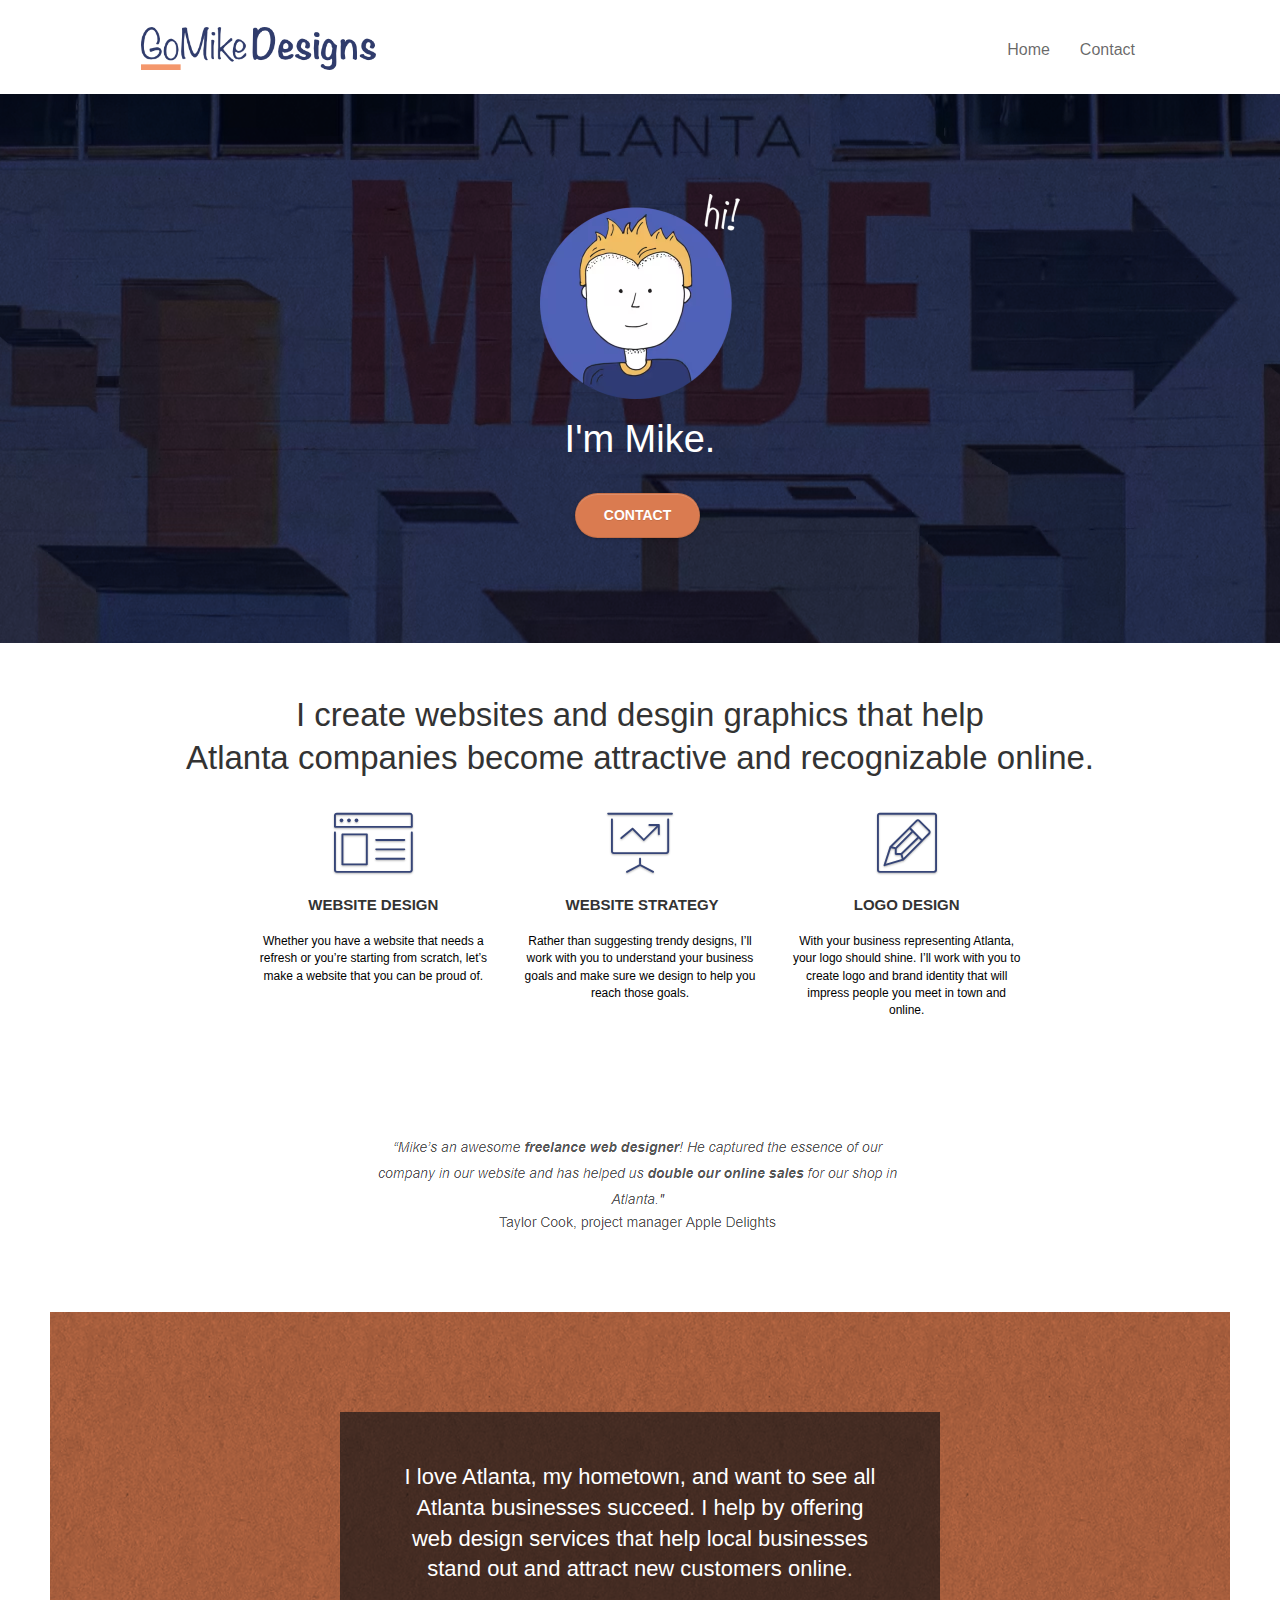
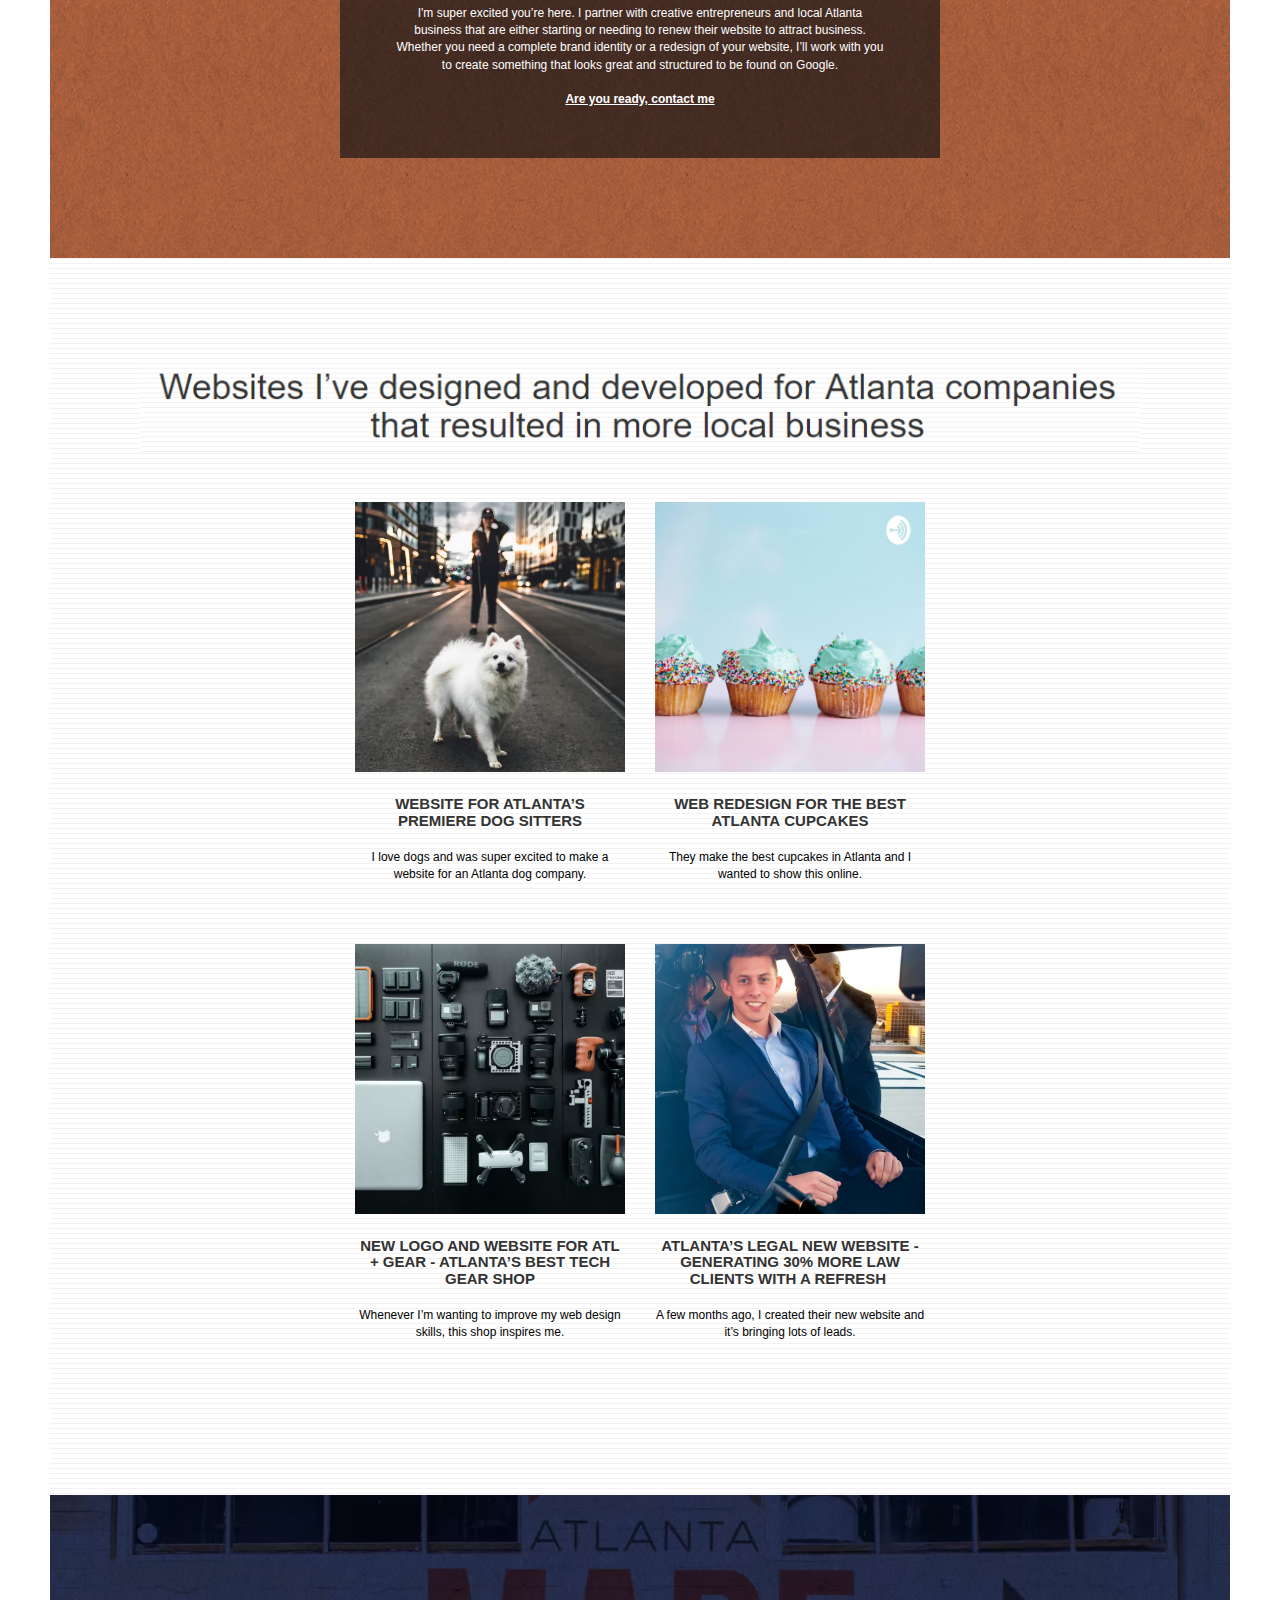
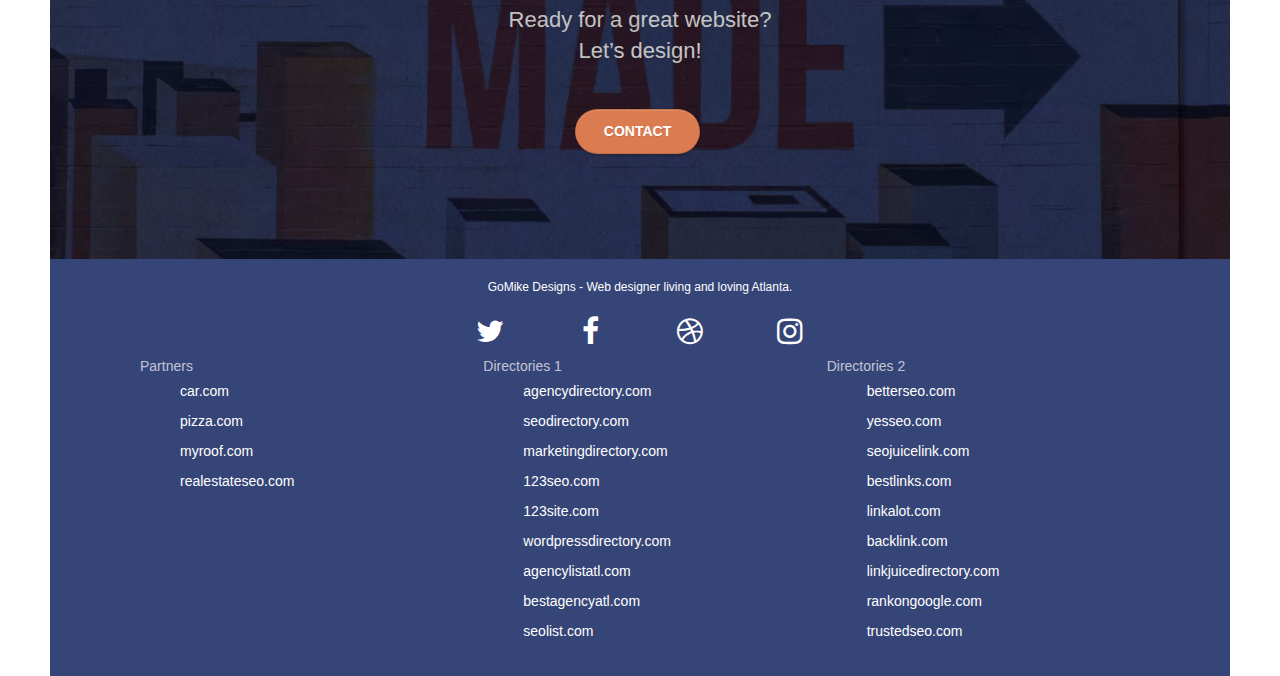
==== commit 5c252a84: "update" ====
--- a/index.html
+++ b/index.html
@@ -125,18 +125,10 @@
         <div class="container bloc-md">
           <div class="row">
             <div class="col-sm-12 text-center">
-              <img
-                class="title-design"
-                alt="web agency, web design, logo design, atlanta agency, mike"
-                src="img/title.webp"
-                srcset="
-                  img/title-100w.avif 100w,
-                  img/title-200w.avif 200w,
-                  img/title-600w.avif 600w
-                "
-                width="1062"
-                height="116"
-              />
+              <p class="title-quote-1">
+                I create websites and desgin graphics that help <br />Atlanta
+                companies become attractive and recognizable online.
+              </p>
             </div>
             <div class="row voffset-lg med-width-whitespace">
               <div class="col-sm-4">
--- a/style.min.css
+++ b/style.min.css
@@ -1 +1 @@
-.d-bloc .navbar-toggle .icon-bar,body{background:#fff}.bloc .container,.row.row-no-gutters>[class*="col-"],.row.row-no-gutters>[class^="col-"]{padding-right:0;padding-left:0}.nav-center .navbar-brand img,body{margin:0}.nav-invert .navbar .nav,.nav>li{float:left}a,button{outline:0!important}.scrollToTop,a,button{transition:.3s ease-in-out}h1,h3,h4{color:#333!important}body{padding:0;overflow-x:hidden;-webkit-font-smoothing:antialiased;-moz-osx-font-smoothing:grayscale}li{padding:5px 0}a:hover{text-decoration:none;cursor:pointer}#page-loading-blocs-notifaction{position:fixed;top:0;bottom:0;width:100%;z-index:100000;background:url(img/pageload-spinner.gif)center center no-repeat #fff}.bloc{width:100%;clear:both;background:50% 50% / cover no-repeat;padding:0 50px;-webkit-background-size:cover;-moz-background-size:cover;-o-background-size:cover;position:relative}.bloc-lg{padding:100px 50px}.bloc-md{padding:50px}.bloc-sm{padding:20px 50px}.bg-b-edge,.bg-bl-edge,.bg-br-edge,.bg-center,.bg-l-edge,.bg-r-edge,.bg-repeat,.bg-t-edge,.bg-tl-edge,.bg-tr-edge{-webkit-background-size:auto!important;-moz-background-size:auto!important;-o-background-size:auto!important;background-size:auto!important}.bg-repeat,.nav>li a:focus,.nav>li a:hover{background:0 0}.bg-t-edge{background:top no-repeat}.bloc-bg-texture::before{content:"";background-size:2px 2px;position:absolute;top:0;bottom:0;left:0;right:0}.texture-paper::before{background:url(img/texture-paper-400w.avif)0 0/280px 280px}.nav>li>.dropdown a,.navbar-toggle:hover{background:0 0!important}.b-parallax{background-attachment:fixed}.d-bloc{color:rgba(255,255,255,.7)}.d-bloc button:hover{color:rgba(255,255,255,.9)}.d-bloc .icon-round,.d-bloc .icon-rounded,.d-bloc .icon-semi-rounded-a,.d-bloc .icon-semi-rounded-b,.d-bloc .icon-square{border-color:rgba(255,255,255,.9)}.d-bloc .divider-h span{border-color:rgba(255,255,255,.2)}.d-bloc .a-btn,.d-bloc .navbar a,.d-bloc .navbar-brand,.d-bloc a .icon-lg,.d-bloc a .icon-md,.d-bloc a .icon-sm,.d-bloc a .icon-xl,.d-bloc h1 a,.d-bloc h2 a,.d-bloc h3 a,.d-bloc h4 a,.d-bloc h5 a,.d-bloc h6 a,.d-bloc p a{color:rgba(255,255,255,.6)}.d-bloc .a-btn:hover,.d-bloc .navbar a:hover,.d-bloc .navbar-brand:hover,.d-bloc a:hover .icon-lg,.d-bloc a:hover .icon-md,.d-bloc a:hover .icon-sm,.d-bloc a:hover .icon-xl,.d-bloc h1 a:hover,.d-bloc h2 a:hover,.d-bloc h3 a:hover,.d-bloc h4 a:hover,.d-bloc h5 a:hover,.d-bloc h6 a:hover,.d-bloc p a:hover{color:#fff}.d-bloc .btn-wire,.d-bloc .btn-wire:hover{color:#fff;border-color:#fff}.d-bloc .panel icon,.l-bloc .icon-round,.l-bloc .icon-rounded,.l-bloc .icon-semi-rounded-a,.l-bloc .icon-semi-rounded-b,.l-bloc .icon-square{border-color:rgba(0,0,0,.7)}.d-bloc .panel,.l-bloc{color:rgba(0,0,0,.5)}.d-bloc .panel button:hover,.l-bloc button:hover{color:rgba(0,0,0,.7)}.d-bloc .panel .divider-h span,.l-bloc .divider-h span{border-color:rgba(0,0,0,.1)}.d-bloc .panel .a-btn,.l-bloc .a-btn,.l-bloc .navbar a,.l-bloc .navbar-brand,.l-bloc .navbar-toggle .icon-bar,.l-bloc a .icon-lg,.l-bloc a .icon-md,.l-bloc a .icon-sm,.l-bloc a .icon-xl,.l-bloc h1 a,.l-bloc h2 a,.l-bloc h3 a,.l-bloc h4 a,.l-bloc h5 a,.l-bloc h6 a,.l-bloc p a{color:rgba(0,0,0,.6)}.d-bloc .panel .a-btn:hover,.l-bloc .a-btn:hover,.l-bloc .navbar a:hover,.l-bloc .navbar-brand:hover,.l-bloc a:hover .icon-lg,.l-bloc a:hover .icon-md,.l-bloc a:hover .icon-sm,.l-bloc a:hover .icon-xl,.l-bloc h1 a:hover,.l-bloc h2 a:hover,.l-bloc h3 a:hover,.l-bloc h4 a:hover,.l-bloc h5 a:hover,.l-bloc h6 a:hover,.l-bloc p a:hover{color:#000}.d-bloc .panel .btn-wire,.d-bloc .panel .btn-wire:hover,.l-bloc .btn-wire,.l-bloc .btn-wire:hover{color:rgba(0,0,0,.7);border-color:rgba(0,0,0,.3)}.voffset{margin-top:30px}.voffset-lg{margin-top:80px}.row-no-gutters{margin-right:0;margin-left:0}.navbar{margin-bottom:0;z-index:1}.navbar-brand{height:auto;padding:3px 15px;font-size:25px;font-weight:600;line-height:44px}.navbar-brand img{max-height:200px;margin:0 5px 0 0;display:inline;max-width:60%;height:auto}.navbar-brand img[src$="svg"]{min-width:100px}.navbar .nav{padding-top:2px;margin-right:-16px;float:right;z-index:1}.nav>li{margin-top:4px;font-size:16px}.navbar-nav .open .dropdown-menu>li>a{text-align:inherit}.navbar-toggle{margin:10px 10px 0 0;border:0}.mg-lg,.mg-md{margin-top:10px}.navbar-toggle .icon-bar{background-color:rgba(0,0,0,.5);width:26px}.nav-invert .navbar-brand,.nav-invert .navbar-header{float:right;position:relative;z-index:2}@media(min-width:768px){.site-navigation{position:absolute;top:50%;right:20px;transform:translate(0,-50%);-webkit-transform:translateY(-50%)}.nav>li .dropdown-menu a,.nav>li .dropdown-menu a:hover{color:#484848}.nav-invert .site-navigation{left:0;right:0}.nav-center{text-align:center}.nav-center .navbar-header{width:100%}.nav-center .nav>li,.nav-center .navbar-brand,.nav-center .navbar-header{float:none;display:inline-block}.nav-center .site-navigation{position:relative;width:100%;right:0;margin-right:0;margin-top:20px}.nav-center.mini-nav .navbar-toggle{float:none;margin:10px auto 0}}.nav>li>.dropdown a{display:block;padding:14px 15px}nav .caret{margin:0 5px}.dropdown-menu .dropdown-menu{top:-8px;left:100%}.dropdown-menu .dropmenu-flow-right{top:100%;left:0;margin-left:-1px;border-top-left-radius:0;border-top-right-radius:0}.dropdown-menu .dropdown span{border:4px solid #000;border-top-color:transparent;border-right-color:transparent;border-bottom-color:transparent;margin:6px -5px 0 0!important;float:right}.mg-md{margin-bottom:20px}.mg-lg{margin-bottom:40px}.btn{margin:0 5px 5px 0}.btn.pull-right{margin:0 0 5px 5px}.btn-d,.btn-d:focus,.btn-d:hover{color:#000;background:#eaeaea}.close-lightbox,.lightbox-caption,.next-lightbox,.prev-lightbox{background:rgba(0,0,0,.5);position:absolute}.btn-rd{border-radius:40px}.btn-clean{border:1px solid rgba(0,0,0,.08);border-bottom-color:rgba(0,0,0,.1);text-shadow:0 1px 0 rgba(0,0,1,.1);box-shadow:0 1px 3px rgba(0,0,1,.25),inset 0 1px 0 0 rgba(255,255,255,.15)}.icon-md{font-size:30px!important}.icon-lg{font-size:60px!important}.sm-shadow{text-shadow:0 1px 2px rgba(0,0,0,.3)}.panel-sq,.panel-sq .panel-footer,.panel-sq .panel-heading{border-radius:0}.panel-rd{border-radius:30px}.panel-rd .panel-heading{border-radius:29px 29px 0 0}.panel-rd .panel-footer{border-radius:0 0 29px 29px}.form-control{border-color:#000;box-shadow:none}.scrollToTop{width:40px;height:40px;position:fixed;bottom:20px;right:20px;opacity:1;z-index:500;transition:all .3s ease-in-out}.scrollToTop span{margin-top:6px}.showScrollTop{font-size:14px;opacity:1}a[data-lightbox]{position:relative;display:block;text-align:center}a[data-lightbox]:hover::before{content:"+";font-family:HelveticaNeue-Light,"Helvetica Neue Light","Helvetica Neue",Helvetica,Arial;font-size:32px;width:50px;height:50px;margin-left:-25px;border-radius:50%;background:rgba(0,0,0,.6);color:#fff;font-weight:100;z-index:1;position:absolute;top:50%;transform:translateY(-50%);-webkit-transform:translateY(-50%)}a[data-lightbox]:hover img{opacity:.6;-webkit-animation-fill-mode:none;animation-fill-mode:none}#lightbox-modal{display:flex;align-items:center}#lightbox-modal .modal-dialog{width:90%;max-width:900px;margin:0 auto}#lightbox-modal .modal-dialog img{max-height:90vh;margin:0 auto}.lightbox-caption{padding:20px;color:#fff;left:15px;right:15px;bottom:5px}.close-lightbox{color:#fff;font-size:30px;top:20px;right:20px;z-index:20;border:0;line-height:30px;padding:0 9px 5px;opacity:.3}.close-lightbox:hover,.next-lightbox:hover,.prev-lightbox:hover{opacity:1;color:#fff}.next-lightbox,.prev-lightbox{font-size:20px;color:rgba(255,255,255,.9);transition:.2s ease-in-out;top:45%;z-index:1;opacity:.4}.next-lightbox{padding:6px 8px 1px 13px;right:25px}.prev-lightbox{padding:6px 13px 1px 10px;left:25px}.snapshot-lb .modal-body{padding-bottom:45px}.snapshot-lb .lightbox-caption{padding:0;color:rgba(0,0,0,.5);background:0 0}.btn-atomic-tangerine,.cta-hero,.ltc-white,.tc-white,.white{color:#fff!important}.btn,a,h1,h2,h3,h4,h5,h6,label,p{font-family:helvetica;font-weight:400;color:#000}.container{max-width:1000px}.hero-bloc-text{font-size:38px}.hero-bloc-text-sub{font-size:36px}.statement-bloc-text{line-height:26px;font-style:italic;font-size:20px;text-align:center;font-weight:lighter;max-width:520px;margin:auto}.cta-hero,h3{font-weight:700}p{font-size:12px;color:#000}.tight-width-whitespace{max-width:600px;margin:auto}.h1{font-size:20px;font-family:"Open Sans"}.cta-hero{margin-top:22px;text-transform:uppercase;padding:12px 28px;font-size:1em}.social{display:flex;justify-content:space-evenly;max-width:400px;margin:auto;padding:5px 0}h2{font-size:22px;line-height:1.4em}.service-header,h3{font-size:15px;text-transform:uppercase}.med-width-whitespace{max-width:800px;margin:auto;box-shadow:0 0 0 #000}.icons{margin-bottom:14px;margin-top:24px}.portfolio-thumb{margin-bottom:24px}.portfolio-row{margin-bottom:44px;margin-top:50px}.avatar{box-shadow:0 4px 9px rgba(0,0,0,.3)}.black-background{background-color:rgba(35,31,32,.7);padding:40px}.bold-link{font-weight:900;text-decoration:underline!important}.service-header{font-weight:700}.bgc-white{background-color:#fff}.bgc-dark-slate-blue{background-color:#364577}.bgc-atomic-tangerine{background-color:#da7b50}.btn-atomic-tangerine{background:#da7b50}.btn-atomic-tangerine:hover{background:#c27956!important;color:#fff!important}.ltc-white:hover{color:#ccc!important}.ltc-atomic-tangerine{color:#da7b50!important}.ltc-atomic-tangerine:hover{color:#c27956!important}.icon-dark-slate-blue{color:#364577!important;border-color:#364577!important}.bg-dots-bg{background-image:url(img/dots-bg.png)}.bg-lines-h2-bg{background-image:url(img/lines-h2-bg.png)}.bg-atlanta-20made-20sign{background-image:url(img/atlanta-made-sign-1600w.avif)}.bg-atlanta-20made-20sign-20orange{background-image:url(img/atlanta-made-sign-orange-2000w.avif)}@media(max-width:1024px){.bloc{padding-left:20px;padding-right:20px}.bloc-tile-2.full-width-bloc .container,.bloc-tile-3.full-width-bloc .container,.bloc-tile-4.full-width-bloc .container,.bloc.full-width-bloc{padding-left:0;padding-right:0}}@media(max-width:992px) and (min-width:768px){.navbar .nav{max-width:80%}.nav-center.navbar .nav{max-width:100%}}@media only screen and (min-device-width:768px) and (max-device-width:1024px) and (orientation:landscape){.b-parallax{background-attachment:scroll}}@media only screen and (min-device-width:1024px) and (max-device-width:1366px) and (-webkit-min-device-pixel-ratio:1.5){.b-parallax{background-attachment:scroll}}@media(max-width:991px){.container{width:100%}.b-parallax{background-attachment:scroll}#hero-bloc,.page-container{overflow-x:hidden;position:relative}.bloc{padding-left:constant(safe-area-inset-left);padding-right:constant(safe-area-inset-right)}.bloc-group,.bloc-group .bloc{display:block;width:100%}.bloc-fill-screen .fill-bloc-bottom-edge,.bloc-fill-screen .fill-bloc-top-edge{padding:0 20px;padding-left:constant(safe-area-inset-left);padding-right:constant(safe-area-inset-right)}}@media(max-width:400px){.bloc{padding-left:0;padding-right:0}}@media(max-width:767px){.page-container{overflow-x:hidden;position:relative}#disqus_thread,h1,h2,h3,h4,h5,h6,p{padding-left:10px!important;padding-right:10px!important}.b-parallax{background-attachment:scroll}.navbar .nav{padding-top:0;border-top:1px solid rgba(0,0,0,.2);float:none!important}.navbar.row{margin-left:0;margin-right:0}.site-navigation{position:inherit;transform:none;-webkit-transform:none;-ms-transform:none}.nav>li{margin-top:0;border-bottom:1px solid rgba(0,0,0,.1);background:rgba(0,0,0,.05);text-align:left;padding-left:15px;width:100%}.nav>li:hover{background:rgba(0,0,0,.08)}.dropdown .dropdown a .caret{float:none;margin:5px 0 0 10px!important;border:4px solid #000;border-bottom-color:transparent;border-right-color:transparent;border-left-color:transparent}#hero-bloc .navbar .nav{background:rgba(0,0,0,.8)}#hero-bloc .navbar .nav a{color:rgba(255,255,255,.6)}.hero{padding:50px 0}.hero-nav{left:-1px;right:-1px}.navbar-collapse{padding:0;overflow-x:hidden;-webkit-box-shadow:none;box-shadow:none}.navbar-brand img{max-height:40px;width:auto}.nav-invert .navbar-header{float:none;width:100%}.nav-invert .navbar-toggle{float:left;margin-left:10px}.bloc,.bloc-fill-screen .fill-bloc-bottom-edge,.bloc-fill-screen .fill-bloc-top-edge,.bloc-md,.bloc-sm,.bloc-tile-2 .container,.bloc-tile-3 .container,.bloc-tile-4 .container{padding-left:0;padding-right:0}.bloc-lg,.bloc-xl,.bloc-xxl{padding:40px 0}.a-block{padding:0 10px}.btn-dwn{display:none}.voffset{margin-top:5px}.voffset-md{margin-top:20px}.voffset-lg{margin-top:30px}form{padding:5px}.close-lightbox{display:inline-block}.blocsapp-device-iphone5{background-size:216px 425px;padding-top:60px;width:216px;height:425px}.blocsapp-device-iphone5 img{width:180px;height:320px}.bloc-mob-center-text{text-align:center}}.fa-awesome-white:before{color:#fff}a:link{color:#fff}li:a:link{color:#fff!important}.title-design{height:auto;max-width:100%}.title-quote{height:auto;max-width:100%}ul{list-style-type:none}+.d-bloc .navbar-toggle .icon-bar,body{background:#fff}.bloc .container,.row.row-no-gutters>[class*="col-"],.row.row-no-gutters>[class^="col-"]{padding-right:0;padding-left:0}.nav-center .navbar-brand img,body{margin:0}.nav-invert .navbar .nav,.nav>li{float:left}a,button{outline:0!important}.scrollToTop,a,button{transition:.3s ease-in-out}h1,h3,h4{color:#333!important}body{padding:0;overflow-x:hidden;-webkit-font-smoothing:antialiased;-moz-osx-font-smoothing:grayscale}li{padding:5px 0}a:hover{text-decoration:none;cursor:pointer}#page-loading-blocs-notifaction{position:fixed;top:0;bottom:0;width:100%;z-index:100000;background:url(img/pageload-spinner.gif)center center no-repeat #fff}.bloc{width:100%;clear:both;background:50% 50% / cover no-repeat;padding:0 50px;-webkit-background-size:cover;-moz-background-size:cover;-o-background-size:cover;position:relative}.bloc-lg{padding:100px 50px}.bloc-md{padding:50px}.bloc-sm{padding:20px 50px}.bg-b-edge,.bg-bl-edge,.bg-br-edge,.bg-center,.bg-l-edge,.bg-r-edge,.bg-repeat,.bg-t-edge,.bg-tl-edge,.bg-tr-edge{-webkit-background-size:auto!important;-moz-background-size:auto!important;-o-background-size:auto!important;background-size:auto!important}.bg-repeat,.nav>li a:focus,.nav>li a:hover{background:0 0}.bg-t-edge{background:top no-repeat}.bloc-bg-texture::before{content:"";background-size:2px 2px;position:absolute;top:0;bottom:0;left:0;right:0}.texture-paper::before{background:url(img/texture-paper-400w.avif)0 0/280px 280px}.nav>li>.dropdown a,.navbar-toggle:hover{background:0 0!important}.b-parallax{background-attachment:fixed}.d-bloc{color:rgba(255,255,255,.7)}.d-bloc button:hover{color:rgba(255,255,255,.9)}.d-bloc .icon-round,.d-bloc .icon-rounded,.d-bloc .icon-semi-rounded-a,.d-bloc .icon-semi-rounded-b,.d-bloc .icon-square{border-color:rgba(255,255,255,.9)}.d-bloc .divider-h span{border-color:rgba(255,255,255,.2)}.d-bloc .a-btn,.d-bloc .navbar a,.d-bloc .navbar-brand,.d-bloc a .icon-lg,.d-bloc a .icon-md,.d-bloc a .icon-sm,.d-bloc a .icon-xl,.d-bloc h1 a,.d-bloc h2 a,.d-bloc h3 a,.d-bloc h4 a,.d-bloc h5 a,.d-bloc h6 a,.d-bloc p a{color:rgba(255,255,255,.6)}.d-bloc .a-btn:hover,.d-bloc .navbar a:hover,.d-bloc .navbar-brand:hover,.d-bloc a:hover .icon-lg,.d-bloc a:hover .icon-md,.d-bloc a:hover .icon-sm,.d-bloc a:hover .icon-xl,.d-bloc h1 a:hover,.d-bloc h2 a:hover,.d-bloc h3 a:hover,.d-bloc h4 a:hover,.d-bloc h5 a:hover,.d-bloc h6 a:hover,.d-bloc p a:hover{color:#fff}.d-bloc .btn-wire,.d-bloc .btn-wire:hover{color:#fff;border-color:#fff}.d-bloc .panel icon,.l-bloc .icon-round,.l-bloc .icon-rounded,.l-bloc .icon-semi-rounded-a,.l-bloc .icon-semi-rounded-b,.l-bloc .icon-square{border-color:rgba(0,0,0,.7)}.d-bloc .panel,.l-bloc{color:rgba(0,0,0,.5)}.d-bloc .panel button:hover,.l-bloc button:hover{color:rgba(0,0,0,.7)}.d-bloc .panel .divider-h span,.l-bloc .divider-h span{border-color:rgba(0,0,0,.1)}.d-bloc .panel .a-btn,.l-bloc .a-btn,.l-bloc .navbar a,.l-bloc .navbar-brand,.l-bloc .navbar-toggle .icon-bar,.l-bloc a .icon-lg,.l-bloc a .icon-md,.l-bloc a .icon-sm,.l-bloc a .icon-xl,.l-bloc h1 a,.l-bloc h2 a,.l-bloc h3 a,.l-bloc h4 a,.l-bloc h5 a,.l-bloc h6 a,.l-bloc p a{color:rgba(0,0,0,.6)}.d-bloc .panel .a-btn:hover,.l-bloc .a-btn:hover,.l-bloc .navbar a:hover,.l-bloc .navbar-brand:hover,.l-bloc a:hover .icon-lg,.l-bloc a:hover .icon-md,.l-bloc a:hover .icon-sm,.l-bloc a:hover .icon-xl,.l-bloc h1 a:hover,.l-bloc h2 a:hover,.l-bloc h3 a:hover,.l-bloc h4 a:hover,.l-bloc h5 a:hover,.l-bloc h6 a:hover,.l-bloc p a:hover{color:#000}.d-bloc .panel .btn-wire,.d-bloc .panel .btn-wire:hover,.l-bloc .btn-wire,.l-bloc .btn-wire:hover{color:rgba(0,0,0,.7);border-color:rgba(0,0,0,.3)}.voffset{margin-top:30px}.voffset-lg{margin-top:80px}.row-no-gutters{margin-right:0;margin-left:0}.navbar{margin-bottom:0;z-index:1}.navbar-brand{height:auto;padding:3px 15px;font-size:25px;font-weight:600;line-height:44px}.navbar-brand img{max-height:200px;margin:0 5px 0 0;display:inline;max-width:60%;height:auto}.navbar-brand img[src$="svg"]{min-width:100px}.navbar .nav{padding-top:2px;margin-right:-16px;float:right;z-index:1}.nav>li{margin-top:4px;font-size:16px}.navbar-nav .open .dropdown-menu>li>a{text-align:inherit}.navbar-toggle{margin:10px 10px 0 0;border:0}.mg-lg,.mg-md{margin-top:10px}.navbar-toggle .icon-bar{background-color:rgba(0,0,0,.5);width:26px}.nav-invert .navbar-brand,.nav-invert .navbar-header{float:right;position:relative;z-index:2}@media(min-width:768px){.site-navigation{position:absolute;top:50%;right:20px;transform:translate(0,-50%);-webkit-transform:translateY(-50%)}.nav>li .dropdown-menu a,.nav>li .dropdown-menu a:hover{color:#484848}.nav-invert .site-navigation{left:0;right:0}.nav-center{text-align:center}.nav-center .navbar-header{width:100%}.nav-center .nav>li,.nav-center .navbar-brand,.nav-center .navbar-header{float:none;display:inline-block}.nav-center .site-navigation{position:relative;width:100%;right:0;margin-right:0;margin-top:20px}.nav-center.mini-nav .navbar-toggle{float:none;margin:10px auto 0}}.nav>li>.dropdown a{display:block;padding:14px 15px}nav .caret{margin:0 5px}.dropdown-menu .dropdown-menu{top:-8px;left:100%}.dropdown-menu .dropmenu-flow-right{top:100%;left:0;margin-left:-1px;border-top-left-radius:0;border-top-right-radius:0}.dropdown-menu .dropdown span{border:4px solid #000;border-top-color:transparent;border-right-color:transparent;border-bottom-color:transparent;margin:6px -5px 0 0!important;float:right}.mg-md{margin-bottom:20px}.mg-lg{margin-bottom:40px}.btn{margin:0 5px 5px 0}.btn.pull-right{margin:0 0 5px 5px}.btn-d,.btn-d:focus,.btn-d:hover{color:#000;background:#eaeaea}.close-lightbox,.lightbox-caption,.next-lightbox,.prev-lightbox{background:rgba(0,0,0,.5);position:absolute}.btn-rd{border-radius:40px}.btn-clean{border:1px solid rgba(0,0,0,.08);border-bottom-color:rgba(0,0,0,.1);text-shadow:0 1px 0 rgba(0,0,1,.1);box-shadow:0 1px 3px rgba(0,0,1,.25),inset 0 1px 0 0 rgba(255,255,255,.15)}.icon-md{font-size:30px!important}.icon-lg{font-size:60px!important}.sm-shadow{text-shadow:0 1px 2px rgba(0,0,0,.3)}.panel-sq,.panel-sq .panel-footer,.panel-sq .panel-heading{border-radius:0}.panel-rd{border-radius:30px}.panel-rd .panel-heading{border-radius:29px 29px 0 0}.panel-rd .panel-footer{border-radius:0 0 29px 29px}.form-control{border-color:#000;box-shadow:none}.scrollToTop{width:40px;height:40px;position:fixed;bottom:20px;right:20px;opacity:1;z-index:500;transition:all .3s ease-in-out}.scrollToTop span{margin-top:6px}.showScrollTop{font-size:14px;opacity:1}a[data-lightbox]{position:relative;display:block;text-align:center}a[data-lightbox]:hover::before{content:"+";font-family:HelveticaNeue-Light,"Helvetica Neue Light","Helvetica Neue",Helvetica,Arial;font-size:32px;width:50px;height:50px;margin-left:-25px;border-radius:50%;background:rgba(0,0,0,.6);color:#fff;font-weight:100;z-index:1;position:absolute;top:50%;transform:translateY(-50%);-webkit-transform:translateY(-50%)}a[data-lightbox]:hover img{opacity:.6;-webkit-animation-fill-mode:none;animation-fill-mode:none}#lightbox-modal{display:flex;align-items:center}#lightbox-modal .modal-dialog{width:90%;max-width:900px;margin:0 auto}#lightbox-modal .modal-dialog img{max-height:90vh;margin:0 auto}.lightbox-caption{padding:20px;color:#fff;left:15px;right:15px;bottom:5px}.close-lightbox{color:#fff;font-size:30px;top:20px;right:20px;z-index:20;border:0;line-height:30px;padding:0 9px 5px;opacity:.3}.close-lightbox:hover,.next-lightbox:hover,.prev-lightbox:hover{opacity:1;color:#fff}.next-lightbox,.prev-lightbox{font-size:20px;color:rgba(255,255,255,.9);transition:.2s ease-in-out;top:45%;z-index:1;opacity:.4}.next-lightbox{padding:6px 8px 1px 13px;right:25px}.prev-lightbox{padding:6px 13px 1px 10px;left:25px}.snapshot-lb .modal-body{padding-bottom:45px}.snapshot-lb .lightbox-caption{padding:0;color:rgba(0,0,0,.5);background:0 0}.btn-atomic-tangerine,.cta-hero,.ltc-white,.tc-white,.white{color:#fff!important}.btn,a,h1,h2,h3,h4,h5,h6,label,p{font-family:helvetica;font-weight:400;color:#000}.container{max-width:1000px}.hero-bloc-text{font-size:38px}.hero-bloc-text-sub{font-size:36px}.statement-bloc-text{line-height:26px;font-style:italic;font-size:20px;text-align:center;font-weight:lighter;max-width:520px;margin:auto}.cta-hero,h3{font-weight:700}p{font-size:12px;color:#000}.tight-width-whitespace{max-width:600px;margin:auto}.h1{font-size:20px;font-family:"Open Sans"}.cta-hero{margin-top:22px;text-transform:uppercase;padding:12px 28px;font-size:1em}.social{display:flex;justify-content:space-evenly;max-width:400px;margin:auto;padding:5px 0}h2{font-size:22px;line-height:1.4em}.service-header,h3{font-size:15px;text-transform:uppercase}.med-width-whitespace{max-width:800px;margin:auto;box-shadow:0 0 0 #000}.icons{margin-bottom:14px;margin-top:24px}.portfolio-thumb{margin-bottom:24px}.portfolio-row{margin-bottom:44px;margin-top:50px}.avatar{box-shadow:0 4px 9px rgba(0,0,0,.3)}.black-background{background-color:rgba(35,31,32,.7);padding:40px}.bold-link{font-weight:900;text-decoration:underline!important}.service-header{font-weight:700}.bgc-white{background-color:#fff}.bgc-dark-slate-blue{background-color:#364577}.bgc-atomic-tangerine{background-color:#da7b50}.btn-atomic-tangerine{background:#da7b50}.btn-atomic-tangerine:hover{background:#c27956!important;color:#fff!important}.ltc-white:hover{color:#ccc!important}.ltc-atomic-tangerine{color:#da7b50!important}.ltc-atomic-tangerine:hover{color:#c27956!important}.icon-dark-slate-blue{color:#364577!important;border-color:#364577!important}.bg-dots-bg{background-image:url(img/dots-bg.png)}.bg-lines-h2-bg{background-image:url(img/lines-h2-bg.png)}.bg-atlanta-20made-20sign{background-image:url(img/atlanta-made-sign-1600w.avif)}.bg-atlanta-20made-20sign-20orange{background-image:url(img/atlanta-made-sign-orange-2000w.avif)}@media(max-width:1024px){.bloc{padding-left:20px;padding-right:20px}.bloc-tile-2.full-width-bloc .container,.bloc-tile-3.full-width-bloc .container,.bloc-tile-4.full-width-bloc .container,.bloc.full-width-bloc{padding-left:0;padding-right:0}}@media(max-width:992px) and (min-width:768px){.navbar .nav{max-width:80%}.nav-center.navbar .nav{max-width:100%}}@media only screen and (min-device-width:768px) and (max-device-width:1024px) and (orientation:landscape){.b-parallax{background-attachment:scroll}}@media only screen and (min-device-width:1024px) and (max-device-width:1366px) and (-webkit-min-device-pixel-ratio:1.5){.b-parallax{background-attachment:scroll}}@media(max-width:991px){.container{width:100%}.b-parallax{background-attachment:scroll}#hero-bloc,.page-container{overflow-x:hidden;position:relative}.bloc{padding-left:constant(safe-area-inset-left);padding-right:constant(safe-area-inset-right)}.bloc-group,.bloc-group .bloc{display:block;width:100%}.bloc-fill-screen .fill-bloc-bottom-edge,.bloc-fill-screen .fill-bloc-top-edge{padding:0 20px;padding-left:constant(safe-area-inset-left);padding-right:constant(safe-area-inset-right)}}@media(max-width:400px){.bloc{padding-left:0;padding-right:0}}@media(max-width:767px){.page-container{overflow-x:hidden;position:relative}#disqus_thread,h1,h2,h3,h4,h5,h6,p{padding-left:10px!important;padding-right:10px!important}.b-parallax{background-attachment:scroll}.navbar .nav{padding-top:0;border-top:1px solid rgba(0,0,0,.2);float:none!important}.navbar.row{margin-left:0;margin-right:0}.site-navigation{position:inherit;transform:none;-webkit-transform:none;-ms-transform:none}.nav>li{margin-top:0;border-bottom:1px solid rgba(0,0,0,.1);background:rgba(0,0,0,.05);text-align:left;padding-left:15px;width:100%}.nav>li:hover{background:rgba(0,0,0,.08)}.dropdown .dropdown a .caret{float:none;margin:5px 0 0 10px!important;border:4px solid #000;border-bottom-color:transparent;border-right-color:transparent;border-left-color:transparent}#hero-bloc .navbar .nav{background:rgba(0,0,0,.8)}#hero-bloc .navbar .nav a{color:rgba(255,255,255,.6)}.hero{padding:50px 0}.hero-nav{left:-1px;right:-1px}.navbar-collapse{padding:0;overflow-x:hidden;-webkit-box-shadow:none;box-shadow:none}.navbar-brand img{max-height:40px;width:auto}.nav-invert .navbar-header{float:none;width:100%}.nav-invert .navbar-toggle{float:left;margin-left:10px}.bloc,.bloc-fill-screen .fill-bloc-bottom-edge,.bloc-fill-screen .fill-bloc-top-edge,.bloc-md,.bloc-sm,.bloc-tile-2 .container,.bloc-tile-3 .container,.bloc-tile-4 .container{padding-left:0;padding-right:0}.bloc-lg,.bloc-xl,.bloc-xxl{padding:40px 0}.a-block{padding:0 10px}.btn-dwn{display:none}.voffset{margin-top:5px}.voffset-md{margin-top:20px}.voffset-lg{margin-top:30px}form{padding:5px}.close-lightbox{display:inline-block}.blocsapp-device-iphone5{background-size:216px 425px;padding-top:60px;width:216px;height:425px}.blocsapp-device-iphone5 img{width:180px;height:320px}.bloc-mob-center-text{text-align:center}}.fa-awesome-white:before{color:#fff}a:link{color:#fff}li:a:link{color:#fff!important}.title-design{height:auto;max-width:100%}.title-quote{height:auto;max-width:100%}ul{list-style-type:none}.title-quote-1{font-size:33px;text-align:center;color:#333;line-height:43px}